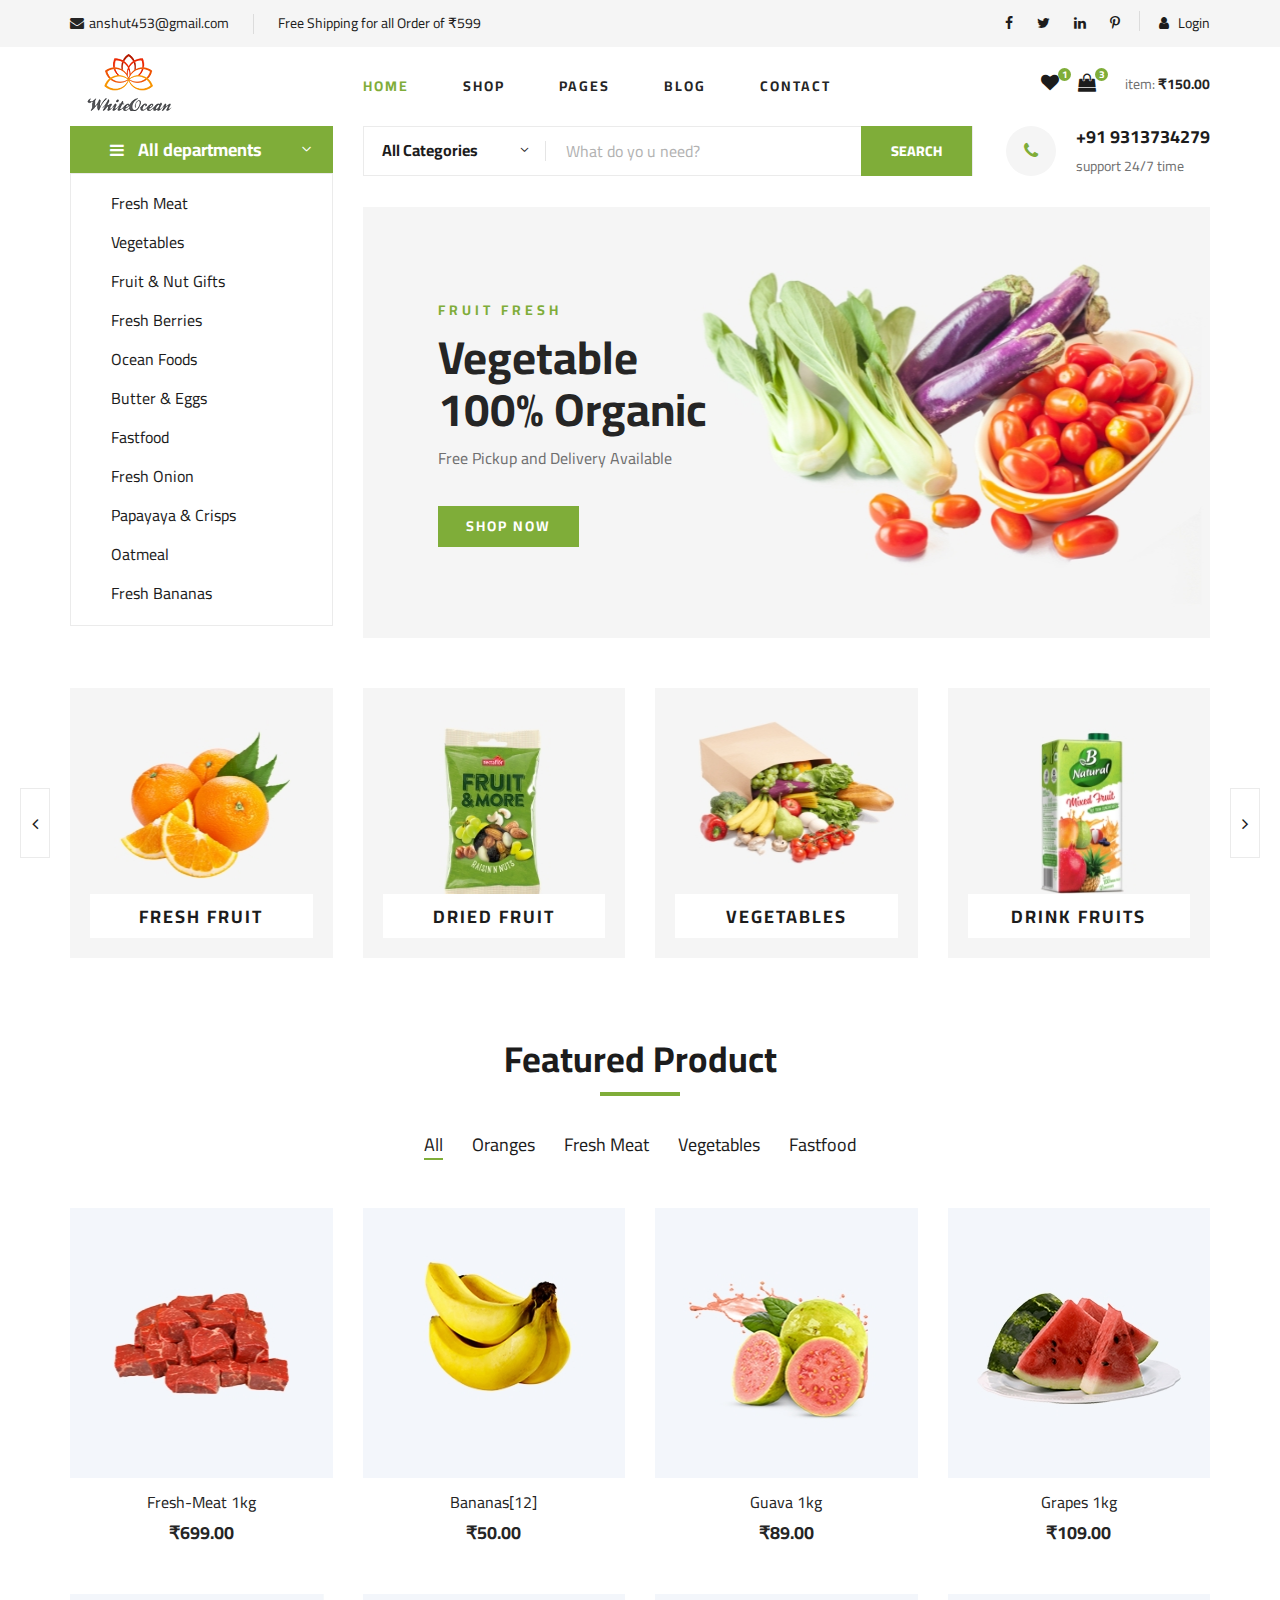
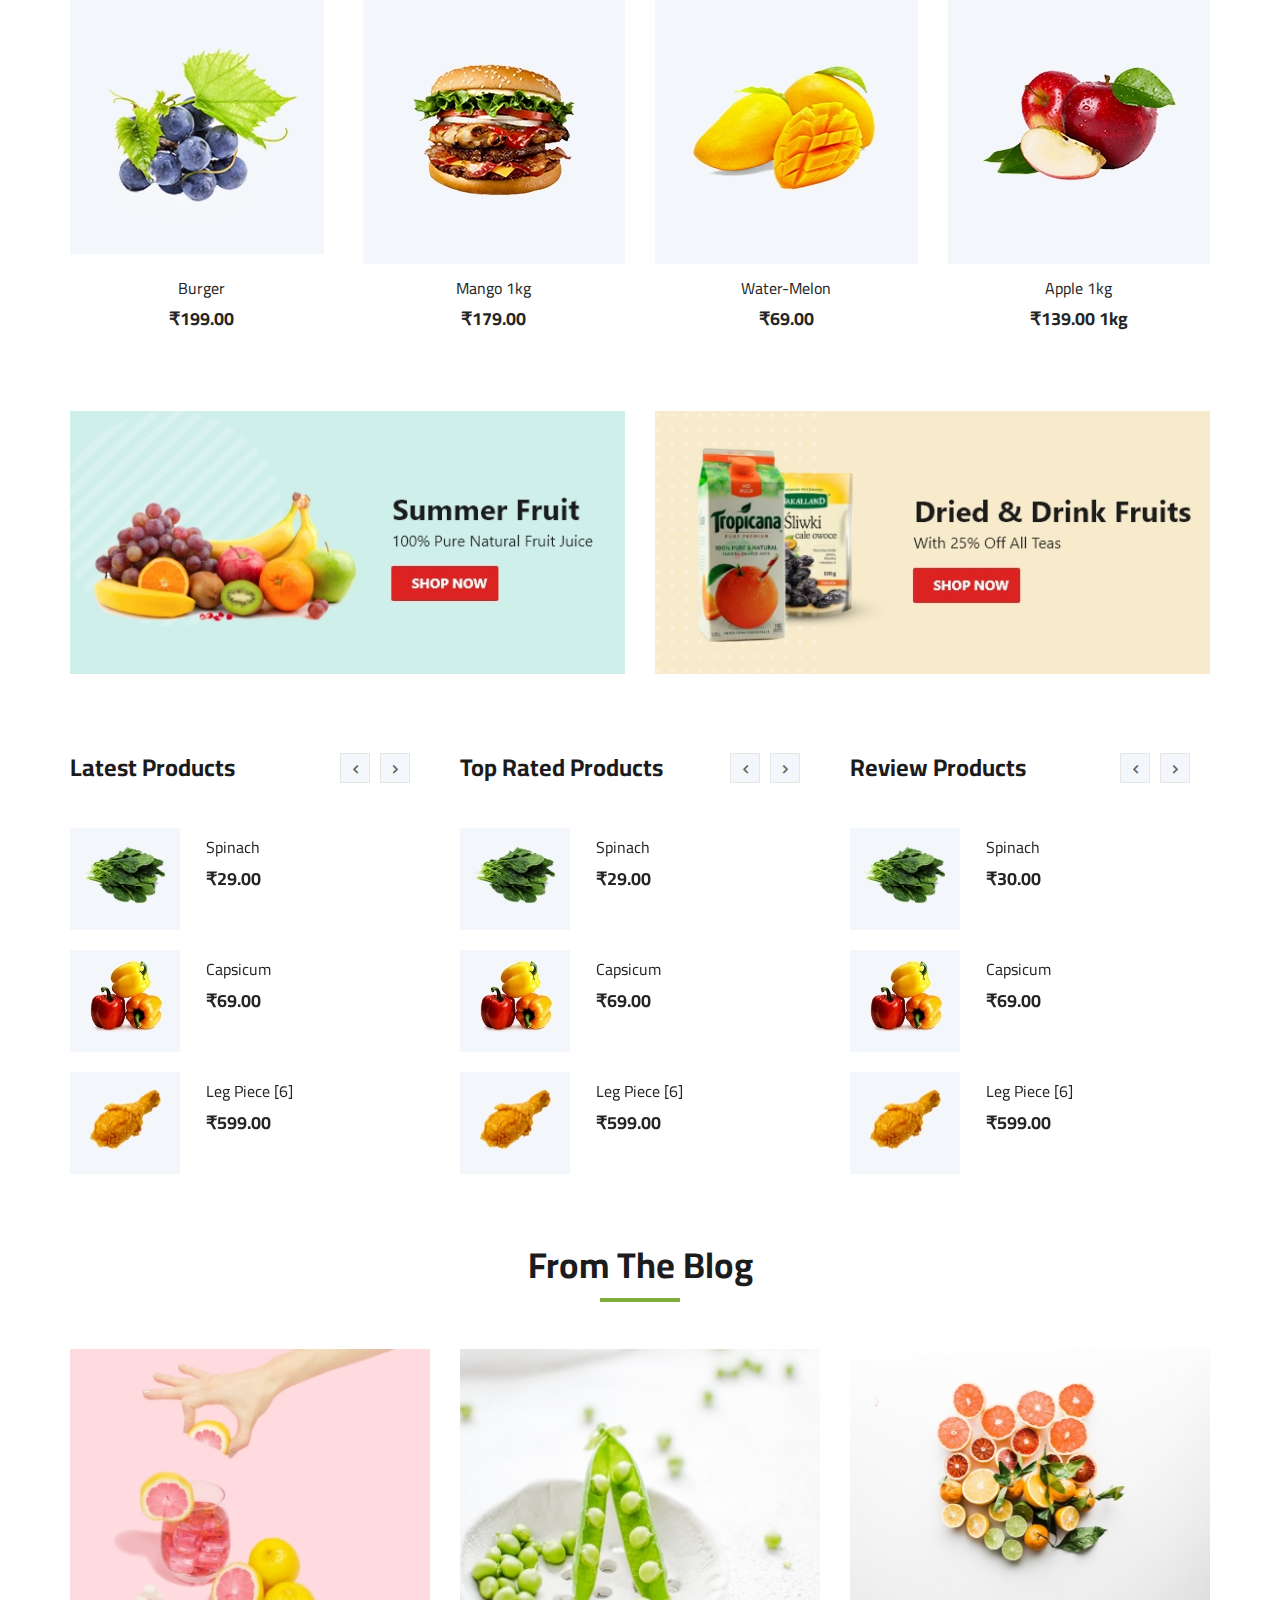
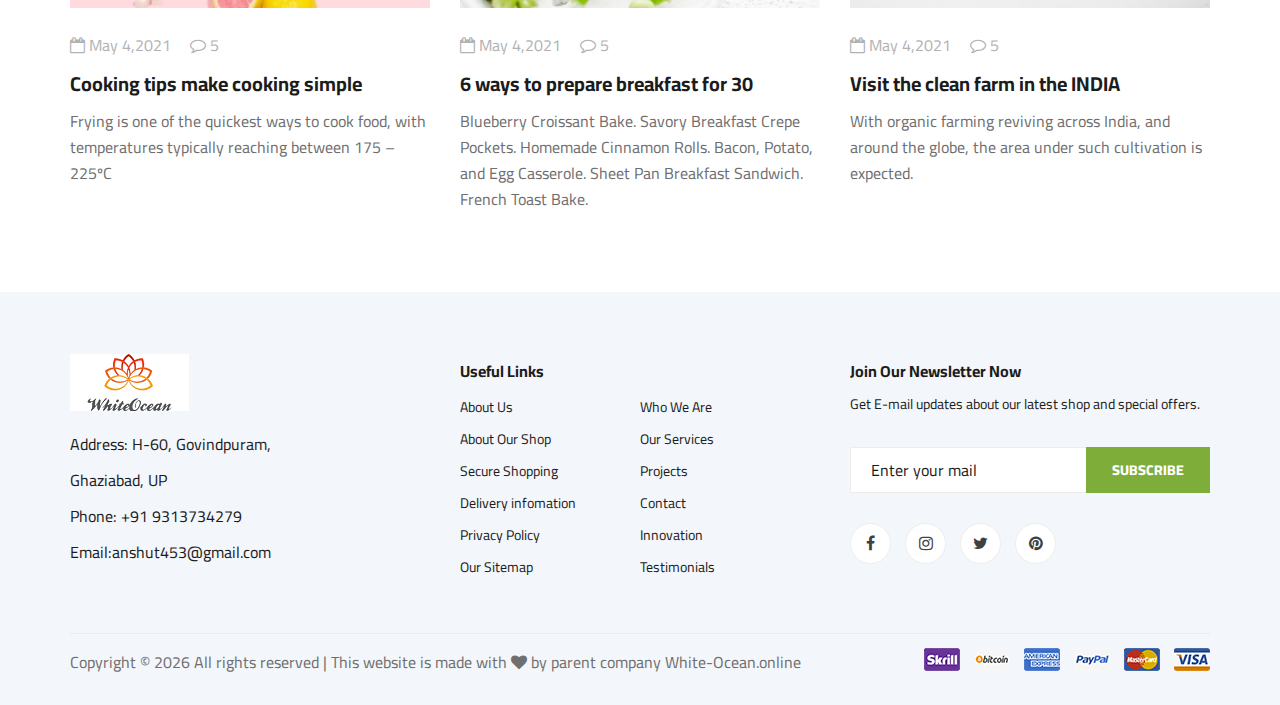
==== index.html @ 4abc5dfd "Language" ====
<!DOCTYPE html>
<html lang="zxx">

<head>
    <meta charset="UTF-8">
    <meta name="description" content="White-ocean">
    <meta name="keywords" content="White-ocean, unica, creative, html">
    <meta name="viewport" content="width=device-width, initial-scale=1.0">
    <meta http-equiv="X-UA-Compatible" content="ie=edge">
    <title>White-ocean</title>

    <!-- Google Font -->
    <link href="https://fonts.googleapis.com/css2?family=Cairo:wght@200;300;400;600;900&display=swap" rel="stylesheet">

    <!-- Css Styles -->
    <link rel="stylesheet" href="css/bootstrap.min.css" type="text/css">
    <link rel="stylesheet" href="css/font-awesome.min.css" type="text/css">
    <link rel="stylesheet" href="css/elegant-icons.css" type="text/css">
    <link rel="stylesheet" href="css/nice-select.css" type="text/css">
    <link rel="stylesheet" href="css/jquery-ui.min.css" type="text/css">
    <link rel="stylesheet" href="css/owl.carousel.min.css" type="text/css">
    <link rel="stylesheet" href="css/slicknav.min.css" type="text/css">
    <link rel="stylesheet" href="css/style.css" type="text/css">

    <script>
        !function () {
            var analytics = window.analytics = window.analytics || []; if (!analytics.initialize) if (analytics.invoked) window.console && console.error && console.error("Segment snippet included twice."); else {
                analytics.invoked = !0; analytics.methods = ["trackSubmit", "trackClick", "trackLink", "trackForm", "pageview", "identify", "reset", "group", "track", "ready", "alias", "debug", "page", "once", "off", "on", "addSourceMiddleware", "addIntegrationMiddleware", "setAnonymousId", "addDestinationMiddleware"]; analytics.factory = function (e) { return function () { var t = Array.prototype.slice.call(arguments); t.unshift(e); analytics.push(t); return analytics } }; for (var e = 0; e < analytics.methods.length; e++) { var key = analytics.methods[e]; analytics[key] = analytics.factory(key) } analytics.load = function (key, e) { var t = document.createElement("script"); t.type = "text/javascript"; t.async = !0; t.src = "https://cdn.segment.com/analytics.js/v1/" + key + "/analytics.min.js"; var n = document.getElementsByTagName("script")[0]; n.parentNode.insertBefore(t, n); analytics._loadOptions = e }; analytics._writeKey = "GZleUmGlabKqT47a9GCvxU5c9hGQQAOa";; analytics.SNIPPET_VERSION = "4.15.3";
                analytics.load("GZleUmGlabKqT47a9GCvxU5c9hGQQAOa");
                analytics.page();
            }
        }();
    </script>
</head>

<body>
    <!-- Page Preloder -->
    <div id="preloder">
        <div class="loader"></div>
    </div>

    <!-- Humberger Begin -->
    <div class="humberger__menu__overlay"></div>
    <div class="humberger__menu__wrapper">
        <div class="humberger__menu__logo">
            <a href="#"><img src="img/logo.png" alt=""></a>
        </div>
        <div class="humberger__menu__cart">
            <ul>
                <li><a href="#"><i class="fa fa-heart"></i> <span>1</span></a></li>
                <li><a href="#"><i class="fa fa-shopping-bag"></i> <span>3</span></a></li>
            </ul>
            <div class="header__cart__price">item: <span>₹150.00</span></div>
        </div>
        <div class="humberger__menu__widget">
            <!-- <div class="header__top__right__language">
                <img src="img/language.png" alt="">
                <div>English</div>
                <span class="arrow_carrot-down"></span>
                <ul>
                    <li><a href="js/language.js">Hindi</a></li>
                    <li><a href="#">English</a></li>
                </ul>
            </div> -->
            <div class="header__top__right__auth">
                <a href="./login.html"><i class="fa fa-user"></i> Login</a>
            </div>
        </div>
        <nav class="humberger__menu__nav mobile-menu">
            <ul>
                <li class="active"><a href="./index.html">Home</a></li>
                <li><a href="./shop-grid.html">Shop</a></li>
                <li><a href="#">Pages</a>
                    <ul class="header__menu__dropdown">
                        <li><a href="./shop-details.html">Shop Details</a></li>
                        <li><a href="./shoping-cart.html">Shoping Cart</a></li>
                        <li><a href="./checkout.html">Check Out</a></li>
                        <li><a href="./blog-details.html">Blog Details</a></li>
                    </ul>
                </li>
                <li><a href="./blog.html">Blog</a></li>
                <li><a href="./contact.html">Contact</a></li>
            </ul>
        </nav>
        <div id="mobile-menu-wrap"></div>
        <div class="header__top__right__social">
            <a href="https://m.facebook.com/100009380793945/" target="_blank"><i class="fa fa-facebook"></i></a>
            <a href="https://twitter.com/Anshuman931373/" target="_blank"><i class="fa fa-twitter"></i></a>
            <a href="https://www.linkedin.com/in/anshuman-tiwari-a60428154" target="_blank"><i
                    class="fa fa-linkedin"></i></a>
            <a href="https://in.pinterest.com/anshut453/" target="_blank"><i class="fa fa-pinterest-p"></i></a>
        </div>
        <div class="humberger__menu__contact">
            <ul>
                <li><i class="fa fa-envelope"></i> anshut453@gmail.com</li>
                <li>Free Shipping for all Order of ₹99</li>
            </ul>
        </div>
    </div>
    <!-- Humberger End -->

    <!-- Header Section Begin -->
    <header class="header">
        <div class="header__top">
            <div class="container">
                <div class="row">
                    <div class="col-lg-6 col-md-6">
                        <div class="header__top__left">
                            <ul>
                                <li><i class="fa fa-envelope"></i>anshut453@gmail.com</li>
                                <li>Free Shipping for all Order of ₹599</li>
                            </ul>
                        </div>
                    </div>
                    <div class="col-lg-6 col-md-6">
                        <div class="header__top__right">
                            <div class="header__top__right__social">
                                <a href="https://m.facebook.com/100009380793945/" target="_blank"><i
                                        class="fa fa-facebook"></i></a>
                                <a href="https://twitter.com/Anshuman931373/" target="_blank"><i
                                        class="fa fa-twitter"></i></a>
                                <a href="https://www.linkedin.com/in/anshuman-tiwari-a60428154" target="_blank"><i
                                        class="fa fa-linkedin"></i></a>
                                <a href="https://in.pinterest.com/anshut453/" target="_blank"><i
                                        class="fa fa-pinterest-p"></i></a>
                            </div>
                            <!-- <div class="header__top__right__language">
                                <img src="img/language.png" alt="">
                                <div>English</div>
                                <span class="arrow_carrot-down"></span>
                                <ul>
                                    <li><a href="js/language.js">Hindi</a></li>
                                    <li><a href="#">English</a></li>
                                </ul>
                            </div> -->
                            <div class="header__top__right__auth">
                                <a href="./login.html"><i class="fa fa-user"></i> Login</a>
                            </div>
                        </div>
                    </div>
                </div>
            </div>
        </div>
        <div class="container">
            <div class="row">
                <div class="col-lg-3">
                    <div class="header__logo">
                        <a href="./index.html"><img src="img/logo.png" alt=""></a>
                    </div>
                </div>
                <div class="col-lg-6">
                    <nav class="header__menu">
                        <ul>
                            <li class="active"><a href="./index.html">Home</a></li>
                            <li><a href="./shop-grid.html">Shop</a></li>
                            <li><a href="#">Pages</a>
                                <ul class="header__menu__dropdown">
                                    <li><a href="./shop-details.html">Shop Details</a></li>
                                    <li><a href="./shoping-cart.html">Shoping Cart</a></li>
                                    <li><a href="./checkout.html">Check Out</a></li>
                                    <li><a href="./blog-details.html">Blog Details</a></li>
                                </ul>
                            </li>
                            <li><a href="./blog.html">Blog</a></li>
                            <li><a href="./contact.html">Contact</a></li>
                        </ul>
                    </nav>
                </div>
                <div class="col-lg-3">
                    <div class="header__cart">
                        <ul>
                            <li><a href="#"><i class="fa fa-heart"></i> <span>1</span></a></li>
                            <li><a href="#"><i class="fa fa-shopping-bag"></i> <span>3</span></a></li>
                        </ul>
                        <div class="header__cart__price">item: <span>₹150.00</span></div>
                    </div>
                </div>
            </div>
            <div class="humberger__open">
                <i class="fa fa-bars"></i>
            </div>
        </div>
    </header>
    <!-- Header Section End -->

    <!-- Hero Section Begin -->
    <section class="hero">
        <div class="container">
            <div class="row">
                <div class="col-lg-3">
                    <div class="hero__categories">
                        <div class="hero__categories__all">
                            <i class="fa fa-bars"></i>
                            <span>All departments</span>
                        </div>
                        <ul>
                            <li><a href="#">Fresh Meat</a></li>
                            <li><a href="#">Vegetables</a></li>
                            <li><a href="#">Fruit & Nut Gifts</a></li>
                            <li><a href="#">Fresh Berries</a></li>
                            <li><a href="#">Ocean Foods</a></li>
                            <li><a href="#">Butter & Eggs</a></li>
                            <li><a href="#">Fastfood</a></li>
                            <li><a href="#">Fresh Onion</a></li>
                            <li><a href="#">Papayaya & Crisps</a></li>
                            <li><a href="#">Oatmeal</a></li>
                            <li><a href="#">Fresh Bananas</a></li>
                        </ul>
                    </div>
                </div>
                <div class="col-lg-9">
                    <div class="hero__search">
                        <div class="hero__search__form">
                            <form action="#">
                                <div class="hero__search__categories">
                                    All Categories
                                    <span class="arrow_carrot-down"></span>
                                </div>
                                <input type="text" placeholder="What do yo u need?">
                                <button type="submit" class="site-btn">SEARCH</button>
                            </form>
                        </div>
                        <div class="hero__search__phone">
                            <div class="hero__search__phone__icon">
                                <i class="fa fa-phone"></i>
                            </div>
                            <div class="hero__search__phone__text">
                                <h5>+91 9313734279</h5>
                                <span>support 24/7 time</span>
                            </div>
                        </div>
                    </div>
                    <div class="hero__item set-bg" data-setbg="img/hero/banner.jpg">
                        <div class="hero__text">
                            <span>FRUIT FRESH</span>
                            <h2>Vegetable <br />100% Organic</h2>
                            <p>Free Pickup and Delivery Available</p>
                            <a href="#" class="primary-btn">SHOP NOW</a>
                        </div>
                    </div>
                </div>
            </div>
        </div>
    </section>
    <!-- Hero Section End -->

    <!-- Categories Section Begin -->
    <section class="categories">
        <div class="container">
            <div class="row">
                <div class="categories__slider owl-carousel">
                    <div class="col-lg-3">
                        <div class="categories__item set-bg" data-setbg="img/categories/cat-1.jpg">
                            <h5><a href="#">Fresh Fruit</a></h5>
                        </div>
                    </div>
                    <div class="col-lg-3">
                        <div class="categories__item set-bg" data-setbg="img/categories/cat-2.jpg">
                            <h5><a href="#">Dried Fruit</a></h5>
                        </div>
                    </div>
                    <div class="col-lg-3">
                        <div class="categories__item set-bg" data-setbg="img/categories/cat-3.jpg">
                            <h5><a href="#">Vegetables</a></h5>
                        </div>
                    </div>
                    <div class="col-lg-3">
                        <div class="categories__item set-bg" data-setbg="img/categories/cat-4.jpg">
                            <h5><a href="#">drink fruits</a></h5>
                        </div>
                    </div>
                    <div class="col-lg-3">
                        <div class="categories__item set-bg" data-setbg="img/categories/cat-5.jpg">
                            <h5><a href="#">Non-Veg</a></h5>
                        </div>
                    </div>
                </div>
            </div>
        </div>
    </section>
    <!-- Categories Section End -->

    <!-- Featured Section Begin -->
    <section class="featured spad">
        <div class="container">
            <div class="row">
                <div class="col-lg-12">
                    <div class="section-title">
                        <h2>Featured Product</h2>
                    </div>
                    <div class="featured__controls">
                        <ul>
                            <li class="active" data-filter="*">All</li>
                            <li data-filter=".oranges">Oranges</li>
                            <li data-filter=".fresh-meat">Fresh Meat</li>
                            <li data-filter=".vegetables">Vegetables</li>
                            <li data-filter=".fastfood">Fastfood</li>
                        </ul>
                    </div>
                </div>
            </div>
            <div class="row featured__filter">
                <div class="col-lg-3 col-md-4 col-sm-6 mix oranges fresh-meat">
                    <div class="featured__item">
                        <div class="featured__item__pic set-bg" data-setbg="img/featured/feature-1.jpg">
                            <ul class="featured__item__pic__hover">
                                <li><a href="#"><i class="fa fa-heart"></i></a></li>
                                <li><a href="#"><i class="fa fa-retweet"></i></a></li>
                                <li><a href="#"><i class="fa fa-shopping-cart"></i></a></li>
                            </ul>
                        </div>
                        <div class="featured__item__text">
                            <h6><a href="#">Fresh-Meat 1kg</a></h6>
                            <h5>₹699.00</h5>
                        </div>
                    </div>
                </div>
                <div class="col-lg-3 col-md-4 col-sm-6 mix vegetables fastfood">
                    <div class="featured__item">
                        <div class="featured__item__pic set-bg" data-setbg="img/featured/feature-2.jpg">
                            <ul class="featured__item__pic__hover">
                                <li><a href="#"><i class="fa fa-heart"></i></a></li>
                                <li><a href="#"><i class="fa fa-retweet"></i></a></li>
                                <li><a href="#"><i class="fa fa-shopping-cart"></i></a></li>
                            </ul>
                        </div>
                        <div class="featured__item__text">
                            <h6><a href="#">Bananas[12]</a></h6>
                            <h5>₹50.00</h5>
                        </div>
                    </div>
                </div>
                <div class="col-lg-3 col-md-4 col-sm-6 mix vegetables fresh-meat">
                    <div class="featured__item">
                        <div class="featured__item__pic set-bg" data-setbg="img/featured/feature-3.jpg">
                            <ul class="featured__item__pic__hover">
                                <li><a href="#"><i class="fa fa-heart"></i></a></li>
                                <li><a href="#"><i class="fa fa-retweet"></i></a></li>
                                <li><a href="#"><i class="fa fa-shopping-cart"></i></a></li>
                            </ul>
                        </div>
                        <div class="featured__item__text">
                            <h6><a href="#">Guava 1kg</a></h6>
                            <h5>₹89.00</h5>
                        </div>
                    </div>
                </div>
                <div class="col-lg-3 col-md-4 col-sm-6 mix fastfood oranges">
                    <div class="featured__item">
                        <div class="featured__item__pic set-bg" data-setbg="img/featured/feature-4.jpg">
                            <ul class="featured__item__pic__hover">
                                <li><a href="#"><i class="fa fa-heart"></i></a></li>
                                <li><a href="#"><i class="fa fa-retweet"></i></a></li>
                                <li><a href="#"><i class="fa fa-shopping-cart"></i></a></li>
                            </ul>
                        </div>
                        <div class="featured__item__text">
                            <h6><a href="#">Grapes 1kg</a></h6>
                            <h5>₹109.00</h5>
                        </div>
                    </div>
                </div>
                <div class="col-lg-3 col-md-4 col-sm-6 mix fresh-meat vegetables">
                    <div class="featured__item">
                        <div class="featured__item__pic set-bg" data-setbg="img/featured/feature-5.jpg">
                            <ul class="featured__item__pic__hover">
                                <li><a href="#"><i class="fa fa-heart"></i></a></li>
                                <li><a href="#"><i class="fa fa-retweet"></i></a></li>
                                <li><a href="#"><i class="fa fa-shopping-cart"></i></a></li>
                            </ul>
                        </div>
                        <div class="featured__item__text">
                            <h6><a href="#">Burger</a></h6>
                            <h5>₹199.00</h5>
                        </div>
                    </div>
                </div>
                <div class="col-lg-3 col-md-4 col-sm-6 mix oranges fastfood">
                    <div class="featured__item">
                        <div class="featured__item__pic set-bg" data-setbg="img/featured/feature-6.jpg">
                            <ul class="featured__item__pic__hover">
                                <li><a href="#"><i class="fa fa-heart"></i></a></li>
                                <li><a href="#"><i class="fa fa-retweet"></i></a></li>
                                <li><a href="#"><i class="fa fa-shopping-cart"></i></a></li>
                            </ul>
                        </div>
                        <div class="featured__item__text">
                            <h6><a href="#">Mango 1kg</a></h6>
                            <h5>₹179.00</h5>
                        </div>
                    </div>
                </div>
                <div class="col-lg-3 col-md-4 col-sm-6 mix fresh-meat vegetables">
                    <div class="featured__item">
                        <div class="featured__item__pic set-bg" data-setbg="img/featured/feature-7.jpg">
                            <ul class="featured__item__pic__hover">
                                <li><a href="#"><i class="fa fa-heart"></i></a></li>
                                <li><a href="#"><i class="fa fa-retweet"></i></a></li>
                                <li><a href="#"><i class="fa fa-shopping-cart"></i></a></li>
                            </ul>
                        </div>
                        <div class="featured__item__text">
                            <h6><a href="#">Water-Melon</a></h6>
                            <h5>₹69.00</h5>
                        </div>
                    </div>
                </div>
                <div class="col-lg-3 col-md-4 col-sm-6 mix fastfood vegetables">
                    <div class="featured__item">
                        <div class="featured__item__pic set-bg" data-setbg="img/featured/feature-8.jpg">
                            <ul class="featured__item__pic__hover">
                                <li><a href="#"><i class="fa fa-heart"></i></a></li>
                                <li><a href="#"><i class="fa fa-retweet"></i></a></li>
                                <li><a href="#"><i class="fa fa-shopping-cart"></i></a></li>
                            </ul>
                        </div>
                        <div class="featured__item__text">
                            <h6><a href="#">Apple 1kg</a></h6>
                            <h5>₹139.00 1kg</h5>
                        </div>
                    </div>
                </div>
            </div>
        </div>
    </section>
    <!-- Featured Section End -->

    <!-- Banner Begin -->
    <div class="banner">
        <div class="container">
            <div class="row">
                <div class="col-lg-6 col-md-6 col-sm-6">
                    <div class="banner__pic">
                        <img src="img/banner/banner-1.jpg" alt="">
                    </div>
                </div>
                <div class="col-lg-6 col-md-6 col-sm-6">
                    <div class="banner__pic">
                        <img src="img/banner/banner-2.jpg" alt="">
                    </div>
                </div>
            </div>
        </div>
    </div>
    <!-- Banner End -->

    <!-- Latest Product Section Begin -->
    <section class="latest-product spad">
        <div class="container">
            <div class="row">
                <div class="col-lg-4 col-md-6">
                    <div class="latest-product__text">
                        <h4>Latest Products</h4>
                        <div class="latest-product__slider owl-carousel">
                            <div class="latest-prdouct__slider__item">
                                <a href="#" class="latest-product__item">
                                    <div class="latest-product__item__pic">
                                        <img src="img/latest-product/lp-1.jpg" alt="">
                                    </div>
                                    <div class="latest-product__item__text">
                                        <h6>Spinach</h6>
                                        <span>₹29.00</span>
                                    </div>
                                </a>
                                <a href="#" class="latest-product__item">
                                    <div class="latest-product__item__pic">
                                        <img src="img/latest-product/lp-2.jpg" alt="">
                                    </div>
                                    <div class="latest-product__item__text">
                                        <h6>Capsicum</h6>
                                        <span>₹69.00</span>
                                    </div>
                                </a>
                                <a href="#" class="latest-product__item">
                                    <div class="latest-product__item__pic">
                                        <img src="img/latest-product/lp-3.jpg" alt="">
                                    </div>
                                    <div class="latest-product__item__text">
                                        <h6>Leg Piece [6]</h6>
                                        <span>₹599.00</span>
                                    </div>
                                </a>
                            </div>
                            <div class="latest-prdouct__slider__item">
                                <a href="#" class="latest-product__item">
                                    <div class="latest-product__item__pic">
                                        <img src="img/latest-product/lp-1.jpg" alt="">
                                    </div>
                                    <div class="latest-product__item__text">
                                        <h6>Spinach</h6>
                                        <span>₹29.00</span>
                                    </div>
                                </a>
                                <a href="#" class="latest-product__item">
                                    <div class="latest-product__item__pic">
                                        <img src="img/latest-product/lp-2.jpg" alt="">
                                    </div>
                                    <div class="latest-product__item__text">
                                        <h6>Capsicum</h6>
                                        <span>₹69.00</span>
                                    </div>
                                </a>
                                <a href="#" class="latest-product__item">
                                    <div class="latest-product__item__pic">
                                        <img src="img/latest-product/lp-3.jpg" alt="">
                                    </div>
                                    <div class="latest-product__item__text">
                                        <h6>Leg Piece [6]</h6>
                                        <span>₹599.00</span>
                                    </div>
                                </a>
                            </div>
                        </div>
                    </div>
                </div>
                <div class="col-lg-4 col-md-6">
                    <div class="latest-product__text">
                        <h4>Top Rated Products</h4>
                        <div class="latest-product__slider owl-carousel">
                            <div class="latest-prdouct__slider__item">
                                <a href="#" class="latest-product__item">
                                    <div class="latest-product__item__pic">
                                        <img src="img/latest-product/lp-1.jpg" alt="">
                                    </div>
                                    <div class="latest-product__item__text">
                                        <h6>Spinach</h6>
                                        <span>₹29.00</span>
                                    </div>
                                </a>
                                <a href="#" class="latest-product__item">
                                    <div class="latest-product__item__pic">
                                        <img src="img/latest-product/lp-2.jpg" alt="">
                                    </div>
                                    <div class="latest-product__item__text">
                                        <h6>Capsicum</h6>
                                        <span>₹69.00</span>
                                    </div>
                                </a>
                                <a href="#" class="latest-product__item">
                                    <div class="latest-product__item__pic">
                                        <img src="img/latest-product/lp-3.jpg" alt="">
                                    </div>
                                    <div class="latest-product__item__text">
                                        <h6>Leg Piece [6]</h6>
                                        <span>₹599.00</span>
                                    </div>
                                </a>
                            </div>
                            <div class="latest-prdouct__slider__item">
                                <a href="#" class="latest-product__item">
                                    <div class="latest-product__item__pic">
                                        <img src="img/latest-product/lp-1.jpg" alt="">
                                    </div>
                                    <div class="latest-product__item__text">
                                        <h6>Spinach</h6>
                                        <span>₹29.00</span>
                                    </div>
                                </a>
                                <a href="#" class="latest-product__item">
                                    <div class="latest-product__item__pic">
                                        <img src="img/latest-product/lp-2.jpg" alt="">
                                    </div>
                                    <div class="latest-product__item__text">
                                        <h6>Capsicum</h6>
                                        <span>₹69.00</span>
                                    </div>
                                </a>
                                <a href="#" class="latest-product__item">
                                    <div class="latest-product__item__pic">
                                        <img src="img/latest-product/lp-3.jpg" alt="">
                                    </div>
                                    <div class="latest-product__item__text">
                                        <h6>Leg Piece [6]</h6>
                                        <span>₹599.00</span>
                                    </div>
                                </a>
                            </div>
                        </div>
                    </div>
                </div>
                <div class="col-lg-4 col-md-6">
                    <div class="latest-product__text">
                        <h4>Review Products</h4>
                        <div class="latest-product__slider owl-carousel">
                            <div class="latest-prdouct__slider__item">
                                <a href="#" class="latest-product__item">
                                    <div class="latest-product__item__pic">
                                        <img src="img/latest-product/lp-1.jpg" alt="">
                                    </div>
                                    <div class="latest-product__item__text">
                                        <h6>Spinach</h6>
                                        <span>₹30.00</span>
                                    </div>
                                </a>
                                <a href="#" class="latest-product__item">
                                    <div class="latest-product__item__pic">
                                        <img src="img/latest-product/lp-2.jpg" alt="">
                                    </div>
                                    <div class="latest-product__item__text">
                                        <h6>Capsicum</h6>
                                        <span>₹69.00</span>
                                    </div>
                                </a>
                                <a href="#" class="latest-product__item">
                                    <div class="latest-product__item__pic">
                                        <img src="img/latest-product/lp-3.jpg" alt="">
                                    </div>
                                    <div class="latest-product__item__text">
                                        <h6>Leg Piece [6]</h6>
                                        <span>₹599.00</span>
                                    </div>
                                </a>
                            </div>
                            <div class="latest-prdouct__slider__item">
                                <a href="#" class="latest-product__item">
                                    <div class="latest-product__item__pic">
                                        <img src="img/latest-product/lp-1.jpg" alt="">
                                    </div>
                                    <div class="latest-product__item__text">
                                        <h6>Spinach</h6>
                                        <span>₹29.00</span>
                                    </div>
                                </a>
                                <a href="#" class="latest-product__item">
                                    <div class="latest-product__item__pic">
                                        <img src="img/latest-product/lp-2.jpg" alt="">
                                    </div>
                                    <div class="latest-product__item__text">
                                        <h6>Capsicum</h6>
                                        <span>₹69.00</span>
                                    </div>
                                </a>
                                <a href="#" class="latest-product__item">
                                    <div class="latest-product__item__pic">
                                        <img src="img/latest-product/lp-3.jpg" alt="">
                                    </div>
                                    <div class="latest-product__item__text">
                                        <h6>Leg Piece [6]</h6>
                                        <span>₹599.00</span>
                                    </div>
                                </a>
                            </div>
                        </div>
                    </div>
                </div>
            </div>
        </div>
    </section>
    <!-- Latest Product Section End -->

    <!-- Blog Section Begin -->
    <section class="from-blog spad">
        <div class="container">
            <div class="row">
                <div class="col-lg-12">
                    <div class="section-title from-blog__title">
                        <h2>From The Blog</h2>
                    </div>
                </div>
            </div>
            <div class="row">
                <div class="col-lg-4 col-md-4 col-sm-6">
                    <div class="blog__item">
                        <div class="blog__item__pic">
                            <img src="img/blog/blog-1.jpg" alt="">
                        </div>
                        <div class="blog__item__text">
                            <ul>
                                <li><i class="fa fa-calendar-o"></i> May 4,2021</li>
                                <li><i class="fa fa-comment-o"></i> 5</li>
                            </ul>
                            <h5><a href="#">Cooking tips make cooking simple</a></h5>
                            <p>Frying is one of the quickest ways to cook food, with temperatures typically reaching
                                between 175 – 225ºC </p>
                        </div>
                    </div>
                </div>
                <div class="col-lg-4 col-md-4 col-sm-6">
                    <div class="blog__item">
                        <div class="blog__item__pic">
                            <img src="img/blog/blog-2.jpg" alt="">
                        </div>
                        <div class="blog__item__text">
                            <ul>
                                <li><i class="fa fa-calendar-o"></i> May 4,2021</li>
                                <li><i class="fa fa-comment-o"></i> 5</li>
                            </ul>
                            <h5><a href="#">6 ways to prepare breakfast for 30</a></h5>
                            <p>Blueberry Croissant Bake. Savory Breakfast Crepe Pockets. Homemade Cinnamon Rolls. Bacon,
                                Potato, and Egg Casserole.
                                Sheet Pan Breakfast Sandwich. French Toast Bake. </p>
                        </div>
                    </div>
                </div>
                <div class="col-lg-4 col-md-4 col-sm-6">
                    <div class="blog__item">
                        <div class="blog__item__pic">
                            <img src="img/blog/blog-3.jpg" alt="">
                        </div>
                        <div class="blog__item__text">
                            <ul>
                                <li><i class="fa fa-calendar-o"></i> May 4,2021</li>
                                <li><i class="fa fa-comment-o"></i> 5</li>
                            </ul>
                            <h5><a href="#">Visit the clean farm in the INDIA</a></h5>
                            <p>With organic farming reviving across India, and around the globe, the area under such
                                cultivation is expected. </p>
                        </div>
                    </div>
                </div>
            </div>
        </div>
    </section>
    <!-- Blog Section End -->

    <!-- Footer Section Begin -->
    <footer class="footer spad">
        <div class="container">
            <div class="row">
                <div class="col-lg-3 col-md-6 col-sm-6">
                    <div class="footer__about">
                        <div class="footer__about__logo">
                            <a href="./index.html"><img src="img/logo.png" alt=""></a>
                        </div>
                        <ul>
                            <li>Address: H-60, Govindpuram, Ghaziabad, UP</li>
                            <li>Phone: +91 9313734279</li>
                            <li>Email:anshut453@gmail.com</li>
                        </ul>
                    </div>
                </div>
                <div class="col-lg-4 col-md-6 col-sm-6 offset-lg-1">
                    <div class="footer__widget">
                        <h6>Useful Links</h6>
                        <ul>
                            <li><a href="#">About Us</a></li>
                            <li><a href="#">About Our Shop</a></li>
                            <li><a href="#">Secure Shopping</a></li>
                            <li><a href="#">Delivery infomation</a></li>
                            <li><a href="#">Privacy Policy</a></li>
                            <li><a href="#">Our Sitemap</a></li>
                        </ul>
                        <ul>
                            <li><a href="#">Who We Are</a></li>
                            <li><a href="#">Our Services</a></li>
                            <li><a href="#">Projects</a></li>
                            <li><a href="#">Contact</a></li>
                            <li><a href="#">Innovation</a></li>
                            <li><a href="#">Testimonials</a></li>
                        </ul>
                    </div>
                </div>
                <div class="col-lg-4 col-md-12">
                    <div class="footer__widget">
                        <h6>Join Our Newsletter Now</h6>
                        <p>Get E-mail updates about our latest shop and special offers.</p>
                        <form action="#">
                            <input type="text" placeholder="Enter your mail">
                            <button type="submit" class="site-btn">Subscribe</button>
                        </form>
                        <div class="footer__widget__social">
                            <a href="https://m.facebook.com/100009380793945/" target="_blank"><i
                                    class="fa fa-facebook"></i></a>
                            <a href="https://www.instagram.com/anshuman5881/" target="_blank"><i
                                    class="fa fa-instagram"></i></a>
                            <a href="https://twitter.com/Anshuman931373" target="_blank"><i
                                    class="fa fa-twitter"></i></a>
                            <a href="https://in.pinterest.com/anshut453/" target="_blank"><i
                                    class="fa fa-pinterest"></i></a>
                        </div>
                    </div>
                </div>
            </div>
            <div class="row">
                <div class="col-lg-12">
                    <div class="footer__copyright">
                        <div class="footer__copyright__text">
                            <p>
                                <!-- Link back to White-Ocean can't be removed. Website is licensed under CC BY 3.0. -->
                                Copyright &copy;
                                <script>document.write(new Date().getFullYear());</script> All rights reserved | This
                                website is made with <i class="fa fa-heart" aria-hidden="true"></i> by parent company
                                White-Ocean.online
                                <!-- Link back to White-Ocean can't be removed. Website is licensed under CC BY 3.0. -->
                            </p>
                        </div>
                        <div class="footer__copyright__payment"><img src="img/payment-item.png" alt=""></div>
                    </div>
                </div>
            </div>
        </div>
    </footer>
    <!-- Footer Section End -->

    <!-- Js Plugins -->
    <script src="js/jquery-3.3.1.min.js"></script>
    <script src="js/bootstrap.min.js"></script>
    <script src="js/jquery.nice-select.min.js"></script>
    <script src="js/jquery-ui.min.js"></script>
    <script src="js/jquery.slicknav.js"></script>
    <script src="js/mixitup.min.js"></script>
    <script src="js/owl.carousel.min.js"></script>
    <script src="js/main.js"></script>
    <!-- <script src="js/language.js"></script> -->

    <script src="//d.bablic.com/snippet/623c9f35c4c58000010b88d4.js?version=3.9"></script>


    <!-- Cloudflare Web Analytics -->
    <script defer src='https://static.cloudflareinsights.com/beacon.min.js'
        data-cf-beacon='{"token": "dab3f0b4bb574e6ba8f8cb5aa8940174"}'></script><!-- End Cloudflare Web Analytics -->

    <!-- Start of LiveChat (www.livechatinc.com) code -->
    <script type="text/javascript">
        var vsid = "kc239677238fb34";
        (function () {
            var vsjs = document.createElement('script'); vsjs.type = 'text/javascript'; vsjs.async = true; vsjs.setAttribute('defer', 'defer');
            vsjs.src = 'https://www.leadchatbot.com/vsa/chat.js';
            var s = document.getElementsByTagName('script')[0]; s.parentNode.insertBefore(vsjs, s);
        })();

    </script>
</body>

</html>
---- css/elegant-icons.css ----
@font-face {
	font-family: 'ElegantIcons';
	src:url('../fonts/ElegantIcons.eot');
	src:url('../fonts/ElegantIcons.eot?#iefix') format('embedded-opentype'),
		url('../fonts/ElegantIcons.woff') format('woff'),
		url('../fonts/ElegantIcons.ttf') format('truetype'),
		url('../fonts/ElegantIcons.svg#ElegantIcons') format('svg');
	font-weight: normal;
	font-style: normal;
}

/* Use the following CSS code if you want to use data attributes for inserting your icons */
[data-icon]:before {
	font-family: 'ElegantIcons';
	content: attr(data-icon);
	speak: none;
	font-weight: normal;
	font-variant: normal;
	text-transform: none;
	line-height: 1;
	-webkit-font-smoothing: antialiased;
	-moz-osx-font-smoothing: grayscale;
}

/* Use the following CSS code if you want to have a class per icon */
/*
Instead of a list of all class selectors,
you can use the generic selector below, but it's slower:
[class*="your-class-prefix"] {
*/
.arrow_up, .arrow_down, .arrow_left, .arrow_right, .arrow_left-up, .arrow_right-up, .arrow_right-down, .arrow_left-down, .arrow-up-down, .arrow_up-down_alt, .arrow_left-right_alt, .arrow_left-right, .arrow_expand_alt2, .arrow_expand_alt, .arrow_condense, .arrow_expand, .arrow_move, .arrow_carrot-up, .arrow_carrot-down, .arrow_carrot-left, .arrow_carrot-right, .arrow_carrot-2up, .arrow_carrot-2down, .arrow_carrot-2left, .arrow_carrot-2right, .arrow_carrot-up_alt2, .arrow_carrot-down_alt2, .arrow_carrot-left_alt2, .arrow_carrot-right_alt2, .arrow_carrot-2up_alt2, .arrow_carrot-2down_alt2, .arrow_carrot-2left_alt2, .arrow_carrot-2right_alt2, .arrow_triangle-up, .arrow_triangle-down, .arrow_triangle-left, .arrow_triangle-right, .arrow_triangle-up_alt2, .arrow_triangle-down_alt2, .arrow_triangle-left_alt2, .arrow_triangle-right_alt2, .arrow_back, .icon_minus-06, .icon_plus, .icon_close, .icon_check, .icon_minus_alt2, .icon_plus_alt2, .icon_close_alt2, .icon_check_alt2, .icon_zoom-out_alt, .icon_zoom-in_alt, .icon_search, .icon_box-empty, .icon_box-selected, .icon_minus-box, .icon_plus-box, .icon_box-checked, .icon_circle-empty, .icon_circle-slelected, .icon_stop_alt2, .icon_stop, .icon_pause_alt2, .icon_pause, .icon_menu, .icon_menu-square_alt2, .icon_menu-circle_alt2, .icon_ul, .icon_ol, .icon_adjust-horiz, .icon_adjust-vert, .icon_document_alt, .icon_documents_alt, .icon_pencil, .icon_pencil-edit_alt, .icon_pencil-edit, .icon_folder-alt, .icon_folder-open_alt, .icon_folder-add_alt, .icon_info_alt, .icon_error-oct_alt, .icon_error-circle_alt, .icon_error-triangle_alt, .icon_question_alt2, .icon_question, .icon_comment_alt, .icon_chat_alt, .icon_vol-mute_alt, .icon_volume-low_alt, .icon_volume-high_alt, .icon_quotations, .icon_quotations_alt2, .icon_clock_alt, .icon_lock_alt, .icon_lock-open_alt, .icon_key_alt, .icon_cloud_alt, .icon_cloud-upload_alt, .icon_cloud-download_alt, .icon_image, .icon_images, .icon_lightbulb_alt, .icon_gift_alt, .icon_house_alt, .icon_genius, .icon_mobile, .icon_tablet, .icon_laptop, .icon_desktop, .icon_camera_alt, .icon_mail_alt, .icon_cone_alt, .icon_ribbon_alt, .icon_bag_alt, .icon_creditcard, .icon_cart_alt, .icon_paperclip, .icon_tag_alt, .icon_tags_alt, .icon_trash_alt, .icon_cursor_alt, .icon_mic_alt, .icon_compass_alt, .icon_pin_alt, .icon_pushpin_alt, .icon_map_alt, .icon_drawer_alt, .icon_toolbox_alt, .icon_book_alt, .icon_calendar, .icon_film, .icon_table, .icon_contacts_alt, .icon_headphones, .icon_lifesaver, .icon_piechart, .icon_refresh, .icon_link_alt, .icon_link, .icon_loading, .icon_blocked, .icon_archive_alt, .icon_heart_alt, .icon_star_alt, .icon_star-half_alt, .icon_star, .icon_star-half, .icon_tools, .icon_tool, .icon_cog, .icon_cogs, .arrow_up_alt, .arrow_down_alt, .arrow_left_alt, .arrow_right_alt, .arrow_left-up_alt, .arrow_right-up_alt, .arrow_right-down_alt, .arrow_left-down_alt, .arrow_condense_alt, .arrow_expand_alt3, .arrow_carrot_up_alt, .arrow_carrot-down_alt, .arrow_carrot-left_alt, .arrow_carrot-right_alt, .arrow_carrot-2up_alt, .arrow_carrot-2dwnn_alt, .arrow_carrot-2left_alt, .arrow_carrot-2right_alt, .arrow_triangle-up_alt, .arrow_triangle-down_alt, .arrow_triangle-left_alt, .arrow_triangle-right_alt, .icon_minus_alt, .icon_plus_alt, .icon_close_alt, .icon_check_alt, .icon_zoom-out, .icon_zoom-in, .icon_stop_alt, .icon_menu-square_alt, .icon_menu-circle_alt, .icon_document, .icon_documents, .icon_pencil_alt, .icon_folder, .icon_folder-open, .icon_folder-add, .icon_folder_upload, .icon_folder_download, .icon_info, .icon_error-circle, .icon_error-oct, .icon_error-triangle, .icon_question_alt, .icon_comment, .icon_chat, .icon_vol-mute, .icon_volume-low, .icon_volume-high, .icon_quotations_alt, .icon_clock, .icon_lock, .icon_lock-open, .icon_key, .icon_cloud, .icon_cloud-upload, .icon_cloud-download, .icon_lightbulb, .icon_gift, .icon_house, .icon_camera, .icon_mail, .icon_cone, .icon_ribbon, .icon_bag, .icon_cart, .icon_tag, .icon_tags, .icon_trash, .icon_cursor, .icon_mic, .icon_compass, .icon_pin, .icon_pushpin, .icon_map, .icon_drawer, .icon_toolbox, .icon_book, .icon_contacts, .icon_archive, .icon_heart, .icon_profile, .icon_group, .icon_grid-2x2, .icon_grid-3x3, .icon_music, .icon_pause_alt, .icon_phone, .icon_upload, .icon_download, .social_facebook, .social_twitter, .social_pinterest, .social_googleplus, .social_tumblr, .social_tumbleupon, .social_wordpress, .social_instagram, .social_dribbble, .social_vimeo, .social_linkedin, .social_rss, .social_deviantart, .social_share, .social_myspace, .social_skype, .social_youtube, .social_picassa, .social_googledrive, .social_flickr, .social_blogger, .social_spotify, .social_delicious, .social_facebook_circle, .social_twitter_circle, .social_pinterest_circle, .social_googleplus_circle, .social_tumblr_circle, .social_stumbleupon_circle, .social_wordpress_circle, .social_instagram_circle, .social_dribbble_circle, .social_vimeo_circle, .social_linkedin_circle, .social_rss_circle, .social_deviantart_circle, .social_share_circle, .social_myspace_circle, .social_skype_circle, .social_youtube_circle, .social_picassa_circle, .social_googledrive_alt2, .social_flickr_circle, .social_blogger_circle, .social_spotify_circle, .social_delicious_circle, .social_facebook_square, .social_twitter_square, .social_pinterest_square, .social_googleplus_square, .social_tumblr_square, .social_stumbleupon_square, .social_wordpress_square, .social_instagram_square, .social_dribbble_square, .social_vimeo_square, .social_linkedin_square, .social_rss_square, .social_deviantart_square, .social_share_square, .social_myspace_square, .social_skype_square, .social_youtube_square, .social_picassa_square, .social_googledrive_square, .social_flickr_square, .social_blogger_square, .social_spotify_square, .social_delicious_square, .icon_printer, .icon_calulator, .icon_building, .icon_floppy, .icon_drive, .icon_search-2, .icon_id, .icon_id-2, .icon_puzzle, .icon_like, .icon_dislike, .icon_mug, .icon_currency, .icon_wallet, .icon_pens, .icon_easel, .icon_flowchart, .icon_datareport, .icon_briefcase, .icon_shield, .icon_percent, .icon_globe, .icon_globe-2, .icon_target, .icon_hourglass, .icon_balance, .icon_rook, .icon_printer-alt, .icon_calculator_alt, .icon_building_alt, .icon_floppy_alt, .icon_drive_alt, .icon_search_alt, .icon_id_alt, .icon_id-2_alt, .icon_puzzle_alt, .icon_like_alt, .icon_dislike_alt, .icon_mug_alt, .icon_currency_alt, .icon_wallet_alt, .icon_pens_alt, .icon_easel_alt, .icon_flowchart_alt, .icon_datareport_alt, .icon_briefcase_alt, .icon_shield_alt, .icon_percent_alt, .icon_globe_alt, .icon_clipboard {
	font-family: 'ElegantIcons';
	speak: none;
	font-style: normal;
	font-weight: normal;
	font-variant: normal;
	text-transform: none;
	line-height: 1;
	-webkit-font-smoothing: antialiased;
}
.arrow_up:before {
	content: "\21";
}
.arrow_down:before {
	content: "\22";
}
.arrow_left:before {
	content: "\23";
}
.arrow_right:before {
	content: "\24";
}
.arrow_left-up:before {
	content: "\25";
}
.arrow_right-up:before {
	content: "\26";
}
.arrow_right-down:before {
	content: "\27";
}
.arrow_left-down:before {
	content: "\28";
}
.arrow-up-down:before {
	content: "\29";
}
.arrow_up-down_alt:before {
	content: "\2a";
}
.arrow_left-right_alt:before {
	content: "\2b";
}
.arrow_left-right:before {
	content: "\2c";
}
.arrow_expand_alt2:before {
	content: "\2d";
}
.arrow_expand_alt:before {
	content: "\2e";
}
.arrow_condense:before {
	content: "\2f";
}
.arrow_expand:before {
	content: "\30";
}
.arrow_move:before {
	content: "\31";
}
.arrow_carrot-up:before {
	content: "\32";
}
.arrow_carrot-down:before {
	content: "\33";
}
.arrow_carrot-left:before {
	content: "\34";
}
.arrow_carrot-right:before {
	content: "\35";
}
.arrow_carrot-2up:before {
	content: "\36";
}
.arrow_carrot-2down:before {
	content: "\37";
}
.arrow_carrot-2left:before {
	content: "\38";
}
.arrow_carrot-2right:before {
	content: "\39";
}
.arrow_carrot-up_alt2:before {
	content: "\3a";
}
.arrow_carrot-down_alt2:before {
	content: "\3b";
}
.arrow_carrot-left_alt2:before {
	content: "\3c";
}
.arrow_carrot-right_alt2:before {
	content: "\3d";
}
.arrow_carrot-2up_alt2:before {
	content: "\3e";
}
.arrow_carrot-2down_alt2:before {
	content: "\3f";
}
.arrow_carrot-2left_alt2:before {
	content: "\40";
}
.arrow_carrot-2right_alt2:before {
	content: "\41";
}
.arrow_triangle-up:before {
	content: "\42";
}
.arrow_triangle-down:before {
	content: "\43";
}
.arrow_triangle-left:before {
	content: "\44";
}
.arrow_triangle-right:before {
	content: "\45";
}
.arrow_triangle-up_alt2:before {
	content: "\46";
}
.arrow_triangle-down_alt2:before {
	content: "\47";
}
.arrow_triangle-left_alt2:before {
	content: "\48";
}
.arrow_triangle-right_alt2:before {
	content: "\49";
}
.arrow_back:before {
	content: "\4a";
}
.icon_minus-06:before {
	content: "\4b";
}
.icon_plus:before {
	content: "\4c";
}
.icon_close:before {
	content: "\4d";
}
.icon_check:before {
	content: "\4e";
}
.icon_minus_alt2:before {
	content: "\4f";
}
.icon_plus_alt2:before {
	content: "\50";
}
.icon_close_alt2:before {
	content: "\51";
}
.icon_check_alt2:before {
	content: "\52";
}
.icon_zoom-out_alt:before {
	content: "\53";
}
.icon_zoom-in_alt:before {
	content: "\54";
}
.icon_search:before {
	content: "\55";
}
.icon_box-empty:before {
	content: "\56";
}
.icon_box-selected:before {
	content: "\57";
}
.icon_minus-box:before {
	content: "\58";
}
.icon_plus-box:before {
	content: "\59";
}
.icon_box-checked:before {
	content: "\5a";
}
.icon_circle-empty:before {
	content: "\5b";
}
.icon_circle-slelected:before {
	content: "\5c";
}
.icon_stop_alt2:before {
	content: "\5d";
}
.icon_stop:before {
	content: "\5e";
}
.icon_pause_alt2:before {
	content: "\5f";
}
.icon_pause:before {
	content: "\60";
}
.icon_menu:before {
	content: "\61";
}
.icon_menu-square_alt2:before {
	content: "\62";
}
.icon_menu-circle_alt2:before {
	content: "\63";
}
.icon_ul:before {
	content: "\64";
}
.icon_ol:before {
	content: "\65";
}
.icon_adjust-horiz:before {
	content: "\66";
}
.icon_adjust-vert:before {
	content: "\67";
}
.icon_document_alt:before {
	content: "\68";
}
.icon_documents_alt:before {
	content: "\69";
}
.icon_pencil:before {
	content: "\6a";
}
.icon_pencil-edit_alt:before {
	content: "\6b";
}
.icon_pencil-edit:before {
	content: "\6c";
}
.icon_folder-alt:before {
	content: "\6d";
}
.icon_folder-open_alt:before {
	content: "\6e";
}
.icon_folder-add_alt:before {
	content: "\6f";
}
.icon_info_alt:before {
	content: "\70";
}
.icon_error-oct_alt:before {
	content: "\71";
}
.icon_error-circle_alt:before {
	content: "\72";
}
.icon_error-triangle_alt:before {
	content: "\73";
}
.icon_question_alt2:before {
	content: "\74";
}
.icon_question:before {
	content: "\75";
}
.icon_comment_alt:before {
	content: "\76";
}
.icon_chat_alt:before {
	content: "\77";
}
.icon_vol-mute_alt:before {
	content: "\78";
}
.icon_volume-low_alt:before {
	content: "\79";
}
.icon_volume-high_alt:before {
	content: "\7a";
}
.icon_quotations:before {
	content: "\7b";
}
.icon_quotations_alt2:before {
	content: "\7c";
}
.icon_clock_alt:before {
	content: "\7d";
}
.icon_lock_alt:before {
	content: "\7e";
}
.icon_lock-open_alt:before {
	content: "\e000";
}
.icon_key_alt:before {
	content: "\e001";
}
.icon_cloud_alt:before {
	content: "\e002";
}
.icon_cloud-upload_alt:before {
	content: "\e003";
}
.icon_cloud-download_alt:before {
	content: "\e004";
}
.icon_image:before {
	content: "\e005";
}
.icon_images:before {
	content: "\e006";
}
.icon_lightbulb_alt:before {
	content: "\e007";
}
.icon_gift_alt:before {
	content: "\e008";
}
.icon_house_alt:before {
	content: "\e009";
}
.icon_genius:before {
	content: "\e00a";
}
.icon_mobile:before {
	content: "\e00b";
}
.icon_tablet:before {
	content: "\e00c";
}
.icon_laptop:before {
	content: "\e00d";
}
.icon_desktop:before {
	content: "\e00e";
}
.icon_camera_alt:before {
	content: "\e00f";
}
.icon_mail_alt:before {
	content: "\e010";
}
.icon_cone_alt:before {
	content: "\e011";
}
.icon_ribbon_alt:before {
	content: "\e012";
}
.icon_bag_alt:before {
	content: "\e013";
}
.icon_creditcard:before {
	content: "\e014";
}
.icon_cart_alt:before {
	content: "\e015";
}
.icon_paperclip:before {
	content: "\e016";
}
.icon_tag_alt:before {
	content: "\e017";
}
.icon_tags_alt:before {
	content: "\e018";
}
.icon_trash_alt:before {
	content: "\e019";
}
.icon_cursor_alt:before {
	content: "\e01a";
}
.icon_mic_alt:before {
	content: "\e01b";
}
.icon_compass_alt:before {
	content: "\e01c";
}
.icon_pin_alt:before {
	content: "\e01d";
}
.icon_pushpin_alt:before {
	content: "\e01e";
}
.icon_map_alt:before {
	content: "\e01f";
}
.icon_drawer_alt:before {
	content: "\e020";
}
.icon_toolbox_alt:before {
	content: "\e021";
}
.icon_book_alt:before {
	content: "\e022";
}
.icon_calendar:before {
	content: "\e023";
}
.icon_film:before {
	content: "\e024";
}
.icon_table:before {
	content: "\e025";
}
.icon_contacts_alt:before {
	content: "\e026";
}
.icon_headphones:before {
	content: "\e027";
}
.icon_lifesaver:before {
	content: "\e028";
}
.icon_piechart:before {
	content: "\e029";
}
.icon_refresh:before {
	content: "\e02a";
}
.icon_link_alt:before {
	content: "\e02b";
}
.icon_link:before {
	content: "\e02c";
}
.icon_loading:before {
	content: "\e02d";
}
.icon_blocked:before {
	content: "\e02e";
}
.icon_archive_alt:before {
	content: "\e02f";
}
.icon_heart_alt:before {
	content: "\e030";
}
.icon_star_alt:before {
	content: "\e031";
}
.icon_star-half_alt:before {
	content: "\e032";
}
.icon_star:before {
	content: "\e033";
}
.icon_star-half:before {
	content: "\e034";
}
.icon_tools:before {
	content: "\e035";
}
.icon_tool:before {
	content: "\e036";
}
.icon_cog:before {
	content: "\e037";
}
.icon_cogs:before {
	content: "\e038";
}
.arrow_up_alt:before {
	content: "\e039";
}
.arrow_down_alt:before {
	content: "\e03a";
}
.arrow_left_alt:before {
	content: "\e03b";
}
.arrow_right_alt:before {
	content: "\e03c";
}
.arrow_left-up_alt:before {
	content: "\e03d";
}
.arrow_right-up_alt:before {
	content: "\e03e";
}
.arrow_right-down_alt:before {
	content: "\e03f";
}
.arrow_left-down_alt:before {
	content: "\e040";
}
.arrow_condense_alt:before {
	content: "\e041";
}
.arrow_expand_alt3:before {
	content: "\e042";
}
.arrow_carrot_up_alt:before {
	content: "\e043";
}
.arrow_carrot-down_alt:before {
	content: "\e044";
}
.arrow_carrot-left_alt:before {
	content: "\e045";
}
.arrow_carrot-right_alt:before {
	content: "\e046";
}
.arrow_carrot-2up_alt:before {
	content: "\e047";
}
.arrow_carrot-2dwnn_alt:before {
	content: "\e048";
}
.arrow_carrot-2left_alt:before {
	content: "\e049";
}
.arrow_carrot-2right_alt:before {
	content: "\e04a";
}
.arrow_triangle-up_alt:before {
	content: "\e04b";
}
.arrow_triangle-down_alt:before {
	content: "\e04c";
}
.arrow_triangle-left_alt:before {
	content: "\e04d";
}
.arrow_triangle-right_alt:before {
	content: "\e04e";
}
.icon_minus_alt:before {
	content: "\e04f";
}
.icon_plus_alt:before {
	content: "\e050";
}
.icon_close_alt:before {
	content: "\e051";
}
.icon_check_alt:before {
	content: "\e052";
}
.icon_zoom-out:before {
	content: "\e053";
}
.icon_zoom-in:before {
	content: "\e054";
}
.icon_stop_alt:before {
	content: "\e055";
}
.icon_menu-square_alt:before {
	content: "\e056";
}
.icon_menu-circle_alt:before {
	content: "\e057";
}
.icon_document:before {
	content: "\e058";
}
.icon_documents:before {
	content: "\e059";
}
.icon_pencil_alt:before {
	content: "\e05a";
}
.icon_folder:before {
	content: "\e05b";
}
.icon_folder-open:before {
	content: "\e05c";
}
.icon_folder-add:before {
	content: "\e05d";
}
.icon_folder_upload:before {
	content: "\e05e";
}
.icon_folder_download:before {
	content: "\e05f";
}
.icon_info:before {
	content: "\e060";
}
.icon_error-circle:before {
	content: "\e061";
}
.icon_error-oct:before {
	content: "\e062";
}
.icon_error-triangle:before {
	content: "\e063";
}
.icon_question_alt:before {
	content: "\e064";
}
.icon_comment:before {
	content: "\e065";
}
.icon_chat:before {
	content: "\e066";
}
.icon_vol-mute:before {
	content: "\e067";
}
.icon_volume-low:before {
	content: "\e068";
}
.icon_volume-high:before {
	content: "\e069";
}
.icon_quotations_alt:before {
	content: "\e06a";
}
.icon_clock:before {
	content: "\e06b";
}
.icon_lock:before {
	content: "\e06c";
}
.icon_lock-open:before {
	content: "\e06d";
}
.icon_key:before {
	content: "\e06e";
}
.icon_cloud:before {
	content: "\e06f";
}
.icon_cloud-upload:before {
	content: "\e070";
}
.icon_cloud-download:before {
	content: "\e071";
}
.icon_lightbulb:before {
	content: "\e072";
}
.icon_gift:before {
	content: "\e073";
}
.icon_house:before {
	content: "\e074";
}
.icon_camera:before {
	content: "\e075";
}
.icon_mail:before {
	content: "\e076";
}
.icon_cone:before {
	content: "\e077";
}
.icon_ribbon:before {
	content: "\e078";
}
.icon_bag:before {
	content: "\e079";
}
.icon_cart:before {
	content: "\e07a";
}
.icon_tag:before {
	content: "\e07b";
}
.icon_tags:before {
	content: "\e07c";
}
.icon_trash:before {
	content: "\e07d";
}
.icon_cursor:before {
	content: "\e07e";
}
.icon_mic:before {
	content: "\e07f";
}
.icon_compass:before {
	content: "\e080";
}
.icon_pin:before {
	content: "\e081";
}
.icon_pushpin:before {
	content: "\e082";
}
.icon_map:before {
	content: "\e083";
}
.icon_drawer:before {
	content: "\e084";
}
.icon_toolbox:before {
	content: "\e085";
}
.icon_book:before {
	content: "\e086";
}
.icon_contacts:before {
	content: "\e087";
}
.icon_archive:before {
	content: "\e088";
}
.icon_heart:before {
	content: "\e089";
}
.icon_profile:before {
	content: "\e08a";
}
.icon_group:before {
	content: "\e08b";
}
.icon_grid-2x2:before {
	content: "\e08c";
}
.icon_grid-3x3:before {
	content: "\e08d";
}
.icon_music:before {
	content: "\e08e";
}
.icon_pause_alt:before {
	content: "\e08f";
}
.icon_phone:before {
	content: "\e090";
}
.icon_upload:before {
	content: "\e091";
}
.icon_download:before {
	content: "\e092";
}
.social_facebook:before {
	content: "\e093";
}
.social_twitter:before {
	content: "\e094";
}
.social_pinterest:before {
	content: "\e095";
}
.social_googleplus:before {
	content: "\e096";
}
.social_tumblr:before {
	content: "\e097";
}
.social_tumbleupon:before {
	content: "\e098";
}
.social_wordpress:before {
	content: "\e099";
}
.social_instagram:before {
	content: "\e09a";
}
.social_dribbble:before {
	content: "\e09b";
}
.social_vimeo:before {
	content: "\e09c";
}
.social_linkedin:before {
	content: "\e09d";
}
.social_rss:before {
	content: "\e09e";
}
.social_deviantart:before {
	content: "\e09f";
}
.social_share:before {
	content: "\e0a0";
}
.social_myspace:before {
	content: "\e0a1";
}
.social_skype:before {
	content: "\e0a2";
}
.social_youtube:before {
	content: "\e0a3";
}
.social_picassa:before {
	content: "\e0a4";
}
.social_googledrive:before {
	content: "\e0a5";
}
.social_flickr:before {
	content: "\e0a6";
}
.social_blogger:before {
	content: "\e0a7";
}
.social_spotify:before {
	content: "\e0a8";
}
.social_delicious:before {
	content: "\e0a9";
}
.social_facebook_circle:before {
	content: "\e0aa";
}
.social_twitter_circle:before {
	content: "\e0ab";
}
.social_pinterest_circle:before {
	content: "\e0ac";
}
.social_googleplus_circle:before {
	content: "\e0ad";
}
.social_tumblr_circle:before {
	content: "\e0ae";
}
.social_stumbleupon_circle:before {
	content: "\e0af";
}
.social_wordpress_circle:before {
	content: "\e0b0";
}
.social_instagram_circle:before {
	content: "\e0b1";
}
.social_dribbble_circle:before {
	content: "\e0b2";
}
.social_vimeo_circle:before {
	content: "\e0b3";
}
.social_linkedin_circle:before {
	content: "\e0b4";
}
.social_rss_circle:before {
	content: "\e0b5";
}
.social_deviantart_circle:before {
	content: "\e0b6";
}
.social_share_circle:before {
	content: "\e0b7";
}
.social_myspace_circle:before {
	content: "\e0b8";
}
.social_skype_circle:before {
	content: "\e0b9";
}
.social_youtube_circle:before {
	content: "\e0ba";
}
.social_picassa_circle:before {
	content: "\e0bb";
}
.social_googledrive_alt2:before {
	content: "\e0bc";
}
.social_flickr_circle:before {
	content: "\e0bd";
}
.social_blogger_circle:before {
	content: "\e0be";
}
.social_spotify_circle:before {
	content: "\e0bf";
}
.social_delicious_circle:before {
	content: "\e0c0";
}
.social_facebook_square:before {
	content: "\e0c1";
}
.social_twitter_square:before {
	content: "\e0c2";
}
.social_pinterest_square:before {
	content: "\e0c3";
}
.social_googleplus_square:before {
	content: "\e0c4";
}
.social_tumblr_square:before {
	content: "\e0c5";
}
.social_stumbleupon_square:before {
	content: "\e0c6";
}
.social_wordpress_square:before {
	content: "\e0c7";
}
.social_instagram_square:before {
	content: "\e0c8";
}
.social_dribbble_square:before {
	content: "\e0c9";
}
.social_vimeo_square:before {
	content: "\e0ca";
}
.social_linkedin_square:before {
	content: "\e0cb";
}
.social_rss_square:before {
	content: "\e0cc";
}
.social_deviantart_square:before {
	content: "\e0cd";
}
.social_share_square:before {
	content: "\e0ce";
}
.social_myspace_square:before {
	content: "\e0cf";
}
.social_skype_square:before {
	content: "\e0d0";
}
.social_youtube_square:before {
	content: "\e0d1";
}
.social_picassa_square:before {
	content: "\e0d2";
}
.social_googledrive_square:before {
	content: "\e0d3";
}
.social_flickr_square:before {
	content: "\e0d4";
}
.social_blogger_square:before {
	content: "\e0d5";
}
.social_spotify_square:before {
	content: "\e0d6";
}
.social_delicious_square:before {
	content: "\e0d7";
}
.icon_printer:before {
	content: "\e103";
}
.icon_calulator:before {
	content: "\e0ee";
}
.icon_building:before {
	content: "\e0ef";
}
.icon_floppy:before {
	content: "\e0e8";
}
.icon_drive:before {
	content: "\e0ea";
}
.icon_search-2:before {
	content: "\e101";
}
.icon_id:before {
	content: "\e107";
}
.icon_id-2:before {
	content: "\e108";
}
.icon_puzzle:before {
	content: "\e102";
}
.icon_like:before {
	content: "\e106";
}
.icon_dislike:before {
	content: "\e0eb";
}
.icon_mug:before {
	content: "\e105";
}
.icon_currency:before {
	content: "\e0ed";
}
.icon_wallet:before {
	content: "\e100";
}
.icon_pens:before {
	content: "\e104";
}
.icon_easel:before {
	content: "\e0e9";
}
.icon_flowchart:before {
	content: "\e109";
}
.icon_datareport:before {
	content: "\e0ec";
}
.icon_briefcase:before {
	content: "\e0fe";
}
.icon_shield:before {
	content: "\e0f6";
}
.icon_percent:before {
	content: "\e0fb";
}
.icon_globe:before {
	content: "\e0e2";
}
.icon_globe-2:before {
	content: "\e0e3";
}
.icon_target:before {
	content: "\e0f5";
}
.icon_hourglass:before {
	content: "\e0e1";
}
.icon_balance:before {
	content: "\e0ff";
}
.icon_rook:before {
	content: "\e0f8";
}
.icon_printer-alt:before {
	content: "\e0fa";
}
.icon_calculator_alt:before {
	content: "\e0e7";
}
.icon_building_alt:before {
	content: "\e0fd";
}
.icon_floppy_alt:before {
	content: "\e0e4";
}
.icon_drive_alt:before {
	content: "\e0e5";
}
.icon_search_alt:before {
	content: "\e0f7";
}
.icon_id_alt:before {
	content: "\e0e0";
}
.icon_id-2_alt:before {
	content: "\e0fc";
}
.icon_puzzle_alt:before {
	content: "\e0f9";
}
.icon_like_alt:before {
	content: "\e0dd";
}
.icon_dislike_alt:before {
	content: "\e0f1";
}
.icon_mug_alt:before {
	content: "\e0dc";
}
.icon_currency_alt:before {
	content: "\e0f3";
}
.icon_wallet_alt:before {
	content: "\e0d8";
}
.icon_pens_alt:before {
	content: "\e0db";
}
.icon_easel_alt:before {
	content: "\e0f0";
}
.icon_flowchart_alt:before {
	content: "\e0df";
}
.icon_datareport_alt:before {
	content: "\e0f2";
}
.icon_briefcase_alt:before {
	content: "\e0f4";
}
.icon_shield_alt:before {
	content: "\e0d9";
}
.icon_percent_alt:before {
	content: "\e0da";
}
.icon_globe_alt:before {
	content: "\e0de";
}
.icon_clipboard:before {
	content: "\e0e6";
}


	.glyph {
		float: left;
		text-align: center;
		padding: .75em;
		margin: .4em 1.5em .75em 0;
		width: 6em;
text-shadow: none;
	}
        .glyph_big {
        font-size: 128px;
        color: #59c5dc;
        float: left;
        margin-right: 20px;
        }

        .glyph div { padding-bottom: 10px;}

	.glyph input {
		font-family: consolas, monospace;
		font-size: 12px;
		width: 100%;
		text-align: center;
		border: 0;
		box-shadow: 0 0 0 1px #ccc;
		padding: .2em;
                -moz-border-radius: 5px;
                -webkit-border-radius: 5px;
	}
	.centered {
		margin-left: auto;
		margin-right: auto;
	}
	.glyph .fs1 {
		font-size: 2em;
	}
---- css/nice-select.css ----
.nice-select {
  -webkit-tap-highlight-color: transparent;
  background-color: #fff;
  border-radius: 5px;
  border: solid 1px #e8e8e8;
  box-sizing: border-box;
  clear: both;
  cursor: pointer;
  display: block;
  float: left;
  font-family: inherit;
  font-size: 14px;
  font-weight: normal;
  height: 42px;
  line-height: 40px;
  outline: none;
  padding-left: 18px;
  padding-right: 30px;
  position: relative;
  text-align: left !important;
  -webkit-transition: all 0.2s ease-in-out;
  transition: all 0.2s ease-in-out;
  -webkit-user-select: none;
     -moz-user-select: none;
      -ms-user-select: none;
          user-select: none;
  white-space: nowrap;
  width: auto; }
  .nice-select:hover {
    border-color: #dbdbdb; }
  .nice-select:active, .nice-select.open, .nice-select:focus {
    border-color: #999; }
  .nice-select:after {
    border-bottom: 2px solid #999;
    border-right: 2px solid #999;
    content: '';
    display: block;
    height: 5px;
    margin-top: -4px;
    pointer-events: none;
    position: absolute;
    right: 12px;
    top: 50%;
    -webkit-transform-origin: 66% 66%;
        -ms-transform-origin: 66% 66%;
            transform-origin: 66% 66%;
    -webkit-transform: rotate(45deg);
        -ms-transform: rotate(45deg);
            transform: rotate(45deg);
    -webkit-transition: all 0.15s ease-in-out;
    transition: all 0.15s ease-in-out;
    width: 5px; }
  .nice-select.open:after {
    -webkit-transform: rotate(-135deg);
        -ms-transform: rotate(-135deg);
            transform: rotate(-135deg); }
  .nice-select.open .list {
    opacity: 1;
    pointer-events: auto;
    -webkit-transform: scale(1) translateY(0);
        -ms-transform: scale(1) translateY(0);
            transform: scale(1) translateY(0); }
  .nice-select.disabled {
    border-color: #ededed;
    color: #999;
    pointer-events: none; }
    .nice-select.disabled:after {
      border-color: #cccccc; }
  .nice-select.wide {
    width: 100%; }
    .nice-select.wide .list {
      left: 0 !important;
      right: 0 !important; }
  .nice-select.right {
    float: right; }
    .nice-select.right .list {
      left: auto;
      right: 0; }
  .nice-select.small {
    font-size: 12px;
    height: 36px;
    line-height: 34px; }
    .nice-select.small:after {
      height: 4px;
      width: 4px; }
    .nice-select.small .option {
      line-height: 34px;
      min-height: 34px; }
  .nice-select .list {
    background-color: #fff;
    border-radius: 5px;
    box-shadow: 0 0 0 1px rgba(68, 68, 68, 0.11);
    box-sizing: border-box;
    margin-top: 4px;
    opacity: 0;
    overflow: hidden;
    padding: 0;
    pointer-events: none;
    position: absolute;
    top: 100%;
    left: 0;
    -webkit-transform-origin: 50% 0;
        -ms-transform-origin: 50% 0;
            transform-origin: 50% 0;
    -webkit-transform: scale(0.75) translateY(-21px);
        -ms-transform: scale(0.75) translateY(-21px);
            transform: scale(0.75) translateY(-21px);
    -webkit-transition: all 0.2s cubic-bezier(0.5, 0, 0, 1.25), opacity 0.15s ease-out;
    transition: all 0.2s cubic-bezier(0.5, 0, 0, 1.25), opacity 0.15s ease-out;
    z-index: 9; }
    .nice-select .list:hover .option:not(:hover) {
      background-color: transparent !important; }
  .nice-select .option {
    cursor: pointer;
    font-weight: 400;
    line-height: 40px;
    list-style: none;
    min-height: 40px;
    outline: none;
    padding-left: 18px;
    padding-right: 29px;
    text-align: left;
    -webkit-transition: all 0.2s;
    transition: all 0.2s; }
    .nice-select .option:hover, .nice-select .option.focus, .nice-select .option.selected.focus {
      background-color: #f6f6f6; }
    .nice-select .option.selected {
      font-weight: bold; }
    .nice-select .option.disabled {
      background-color: transparent;
      color: #999;
      cursor: default; }

.no-csspointerevents .nice-select .list {
  display: none; }

.no-csspointerevents .nice-select.open .list {
  display: block; }
---- css/style.css ----
/******************************************************************
  Site Name: White-ocean
  Description:  White-ocean eCommerce  HTML Site
  Author: white-ocean.online
  Author URI: https://white-ocean.online
  Version: 1.0
  Created: white-ocean.online
******************************************************************/

/*------------------------------------------------------------------
[Table of contents]

1.  Site default CSS
	1.1	Variables
	1.2	Mixins
	1.3	Flexbox
	1.4	Reset
2.  Helper Css
3.  Header Section
4.  Hero Section
5.  Service Section
6.  Categories Section
7.  Featured Section
8.  Latest Product Section
9.  Contact
10.  Footer Style
-------------------------------------------------------------------*/

/*----------------------------------------*/
/* Site default CSS
/*----------------------------------------*/

html,
body {
	height: 100%;
	font-family: "Cairo", sans-serif;
	-webkit-font-smoothing: antialiased;
	font-smoothing: antialiased;
}

h1,
h2,
h3,
h4,
h5,
h6 {
	margin: 0;
	color: #111111;
	font-weight: 400;
	font-family: "Cairo", sans-serif;
}

h1 {
	font-size: 70px;
}

h2 {
	font-size: 36px;
}

h3 {
	font-size: 30px;
}

h4 {
	font-size: 24px;
}

h5 {
	font-size: 18px;
}

h6 {
	font-size: 16px;
}

p {
	font-size: 16px;
	font-family: "Cairo", sans-serif;
	color: #6f6f6f;
	font-weight: 400;
	line-height: 26px;
	margin: 0 0 15px 0;
}

img {
	max-width: 100%;
	margin-top: -8px;
}

input:focus,
select:focus,
button:focus,
textarea:focus {
	outline: none;
}

a:hover,
a:focus {
	text-decoration: none;
	outline: none;
	color: #ffffff;
}

ul,
ol {
	padding: 0;
	margin: 0;
}

/*---------------------
  Helper CSS
-----------------------*/

.section-title {
	margin-bottom: 50px;
	text-align: center;
}

.section-title h2 {
	color: #1c1c1c;
	font-weight: 700;
	position: relative;
}

.section-title h2:after {
	position: absolute;
	left: 0;
	bottom: -15px;
	right: 0;
	height: 4px;
	width: 80px;
	background: #7fad39;
	content: "";
	margin: 0 auto;
}

.set-bg {
	background-repeat: no-repeat;
	background-size: cover;
	background-position: top center;
}

.spad {
	padding-top: 100px;
	padding-bottom: 100px;
}

.text-white h1,
.text-white h2,
.text-white h3,
.text-white h4,
.text-white h5,
.text-white h6,
.text-white p,
.text-white span,
.text-white li,
.text-white a {
	color: #fff;
}

/* buttons */

.primary-btn {
	display: inline-block;
	font-size: 14px;
	padding: 10px 28px 10px;
	color: #ffffff;
	text-transform: uppercase;
	font-weight: 700;
	background: #7fad39;
	letter-spacing: 2px;
}

.site-btn {
	font-size: 14px;
	color: #ffffff;
	font-weight: 800;
	text-transform: uppercase;
	display: inline-block;
	padding: 13px 30px 12px;
	background: #7fad39;
	border: none;
}

/* Preloder */

#preloder {
	position: fixed;
	width: 100%;
	height: 100%;
	top: 0;
	left: 0;
	z-index: 999999;
	background: #000;
}

.loader {
	width: 40px;
	height: 40px;
	position: absolute;
	top: 50%;
	left: 50%;
	margin-top: -13px;
	margin-left: -13px;
	border-radius: 60px;
	animation: loader 0.8s linear infinite;
	-webkit-animation: loader 0.8s linear infinite;
}

@keyframes loader {
	0% {
		-webkit-transform: rotate(0deg);
		transform: rotate(0deg);
		border: 4px solid #f44336;
		border-left-color: transparent;
	}
	50% {
		-webkit-transform: rotate(180deg);
		transform: rotate(180deg);
		border: 4px solid #673ab7;
		border-left-color: transparent;
	}
	100% {
		-webkit-transform: rotate(360deg);
		transform: rotate(360deg);
		border: 4px solid #f44336;
		border-left-color: transparent;
	}
}

@-webkit-keyframes loader {
	0% {
		-webkit-transform: rotate(0deg);
		border: 4px solid #f44336;
		border-left-color: transparent;
	}
	50% {
		-webkit-transform: rotate(180deg);
		border: 4px solid #673ab7;
		border-left-color: transparent;
	}
	100% {
		-webkit-transform: rotate(360deg);
		border: 4px solid #f44336;
		border-left-color: transparent;
	}
}

/*---------------------
  Header
-----------------------*/

.header__top {
	background: #f5f5f5;
}

.header__top__left {
	padding: 10px 0 13px;
}

.header__top__left ul li {
	font-size: 14px;
	color: #1c1c1c;
	display: inline-block;
	margin-right: 45px;
	position: relative;
}

.header__top__left ul li:after {
	position: absolute;
	right: -25px;
	top: 1px;
	height: 20px;
	width: 1px;
	background: #000000;
	opacity: 0.1;
	content: "";
}

.header__top__left ul li:last-child {
	margin-right: 0;
}

.header__top__left ul li:last-child:after {
	display: none;
}

.header__top__left ul li i {
	color: #252525;
	margin-right: 5px;
}

.header__top__right {
	text-align: right;
	padding: 10px 0 13px;
}

.header__top__right__social {
	position: relative;
	display: inline-block;
	margin-right: 35px;
}

.header__top__right__social:after {
	position: absolute;
	right: -20px;
	top: 1px;
	height: 20px;
	width: 1px;
	background: #000000;
	opacity: 0.1;
	content: "";
}

.header__top__right__social a {
	font-size: 14px;
	display: inline-block;
	color: #1c1c1c;
	margin-right: 20px;
}

.header__top__right__social a:last-child {
	margin-right: 0;
}

.header__top__right__language {
	position: relative;
	display: inline-block;
	margin-right: 40px;
	cursor: pointer;
}

.header__top__right__language:hover ul {
	top: 23px;
	opacity: 1;
	visibility: visible;
}

.header__top__right__language:after {
	position: absolute;
	right: -21px;
	top: 1px;
	height: 20px;
	width: 1px;
	background: #000000;
	opacity: 0.1;
	content: "";
}

.header__top__right__language img {
	margin-right: 6px;
}

.header__top__right__language div {
	font-size: 14px;
	color: #1c1c1c;
	display: inline-block;
	margin-right: 4px;
}

.header__top__right__language span {
	font-size: 14px;
	color: #1c1c1c;
	position: relative;
	top: 2px;
}

.header__top__right__language ul {
	background: #222222;
	width: 100px;
	text-align: left;
	padding: 5px 0;
	position: absolute;
	left: 0;
	top: 43px;
	z-index: 9;
	opacity: 0;
	visibility: hidden;
	-webkit-transition: all, 0.3s;
	-moz-transition: all, 0.3s;
	-ms-transition: all, 0.3s;
	-o-transition: all, 0.3s;
	transition: all, 0.3s;
}

.header__top__right__language ul li {
	list-style: none;
}

.header__top__right__language ul li a {
	font-size: 14px;
	color: #ffffff;
	padding: 5px 10px;
}

.header__top__right__auth {
	display: inline-block;
}

.header__top__right__auth a {
	display: block;
	font-size: 14px;
	color: #1c1c1c;
}

.header__top__right__auth a i {
	margin-right: 6px;
}

.header__logo {
	padding: 15px 0;
}

.header__logo a {
	display: inline-block;
}

.header__menu {
	padding: 24px 0;
}

.header__menu ul li {
	list-style: none;
	display: inline-block;
	margin-right: 50px;
	position: relative;
}

.header__menu ul li .header__menu__dropdown {
	position: absolute;
	left: 0;
	top: 50px;
	background: #222222;
	width: 180px;
	z-index: 9;
	padding: 5px 0;
	-webkit-transition: all, 0.3s;
	-moz-transition: all, 0.3s;
	-ms-transition: all, 0.3s;
	-o-transition: all, 0.3s;
	transition: all, 0.3s;
	opacity: 0;
	visibility: hidden;
}

.header__menu ul li .header__menu__dropdown li {
	margin-right: 0;
	display: block;
}

.header__menu ul li .header__menu__dropdown li:hover>a {
	color: #7fad39;
}

.header__menu ul li .header__menu__dropdown li a {
	text-transform: capitalize;
	color: #ffffff;
	font-weight: 400;
	padding: 5px 15px;
}

.header__menu ul li.active a {
	color: #7fad39;
}

.header__menu ul li:hover .header__menu__dropdown {
	top: 30px;
	opacity: 1;
	visibility: visible;
}

.header__menu ul li:hover>a {
	color: #7fad39;
}

.header__menu ul li:last-child {
	margin-right: 0;
}

.header__menu ul li a {
	font-size: 14px;
	color: #252525;
	text-transform: uppercase;
	font-weight: 700;
	letter-spacing: 2px;
	-webkit-transition: all, 0.3s;
	-moz-transition: all, 0.3s;
	-ms-transition: all, 0.3s;
	-o-transition: all, 0.3s;
	transition: all, 0.3s;
	padding: 5px 0;
	display: block;
}

.header__cart {
	text-align: right;
	padding: 24px 0;
}

.header__cart ul {
	display: inline-block;
	margin-right: 25px;
}

.header__cart ul li {
	list-style: none;
	display: inline-block;
	margin-right: 15px;
}

.header__cart ul li:last-child {
	margin-right: 0;
}

.header__cart ul li a {
	position: relative;
}

.header__cart ul li a i {
	font-size: 18px;
	color: #1c1c1c;
}

.header__cart ul li a span {
	height: 13px;
	width: 13px;
	background: #7fad39;
	font-size: 10px;
	color: #ffffff;
	line-height: 13px;
	text-align: center;
	font-weight: 700;
	display: inline-block;
	border-radius: 50%;
	position: absolute;
	top: 0;
	right: -12px;
}

.header__cart .header__cart__price {
	font-size: 14px;
	color: #6f6f6f;
	display: inline-block;
}

.header__cart .header__cart__price span {
	color: #252525;
	font-weight: 700;
}

.humberger__menu__wrapper {
	display: none;
}

.humberger__open {
	display: none;
}

/*---------------------
  Hero
-----------------------*/

.hero {
	padding-bottom: 50px;
}

.hero.hero-normal {
	padding-bottom: 30px;
}

.hero.hero-normal .hero__categories {
	position: relative;
}

.hero.hero-normal .hero__categories ul {
	display: none;
	position: absolute;
	left: 0;
	top: 46px;
	width: 100%;
	z-index: 9;
	background: #ffffff;
}

.hero.hero-normal .hero__search {
	margin-bottom: 0;
}

.hero__categories__all {
	background: #7fad39;
	position: relative;
	padding: 10px 25px 10px 40px;
	cursor: pointer;
}

.hero__categories__all i {
	font-size: 16px;
	color: #ffffff;
	margin-right: 10px;
}

.hero__categories__all span {
	font-size: 18px;
	font-weight: 700;
	color: #ffffff;
}

.hero__categories__all:after {
	position: absolute;
	right: 18px;
	top: 9px;
	content: "3";
	font-family: "ElegantIcons";
	font-size: 18px;
	color: #ffffff;
}

.hero__categories ul {
	border: 1px solid #ebebeb;
	padding-left: 40px;
	padding-top: 10px;
	padding-bottom: 12px;
}

.hero__categories ul li {
	list-style: none;
}

.hero__categories ul li a {
	font-size: 16px;
	color: #1c1c1c;
	line-height: 39px;
	display: block;
}

.hero__search {
	overflow: hidden;
	margin-bottom: 30px;
}

.hero__search__form {
	width: 610px;
	height: 50px;
	border: 1px solid #ebebeb;
	position: relative;
	float: left;
}

.hero__search__form form .hero__search__categories {
	width: 30%;
	float: left;
	font-size: 16px;
	color: #1c1c1c;
	font-weight: 700;
	padding-left: 18px;
	padding-top: 11px;
	position: relative;
}

.hero__search__form form .hero__search__categories:after {
	position: absolute;
	right: 0;
	top: 14px;
	height: 20px;
	width: 1px;
	background: #000000;
	opacity: 0.1;
	content: "";
}

.hero__search__form form .hero__search__categories span {
	position: absolute;
	right: 14px;
	top: 14px;
}

.hero__search__form form input {
	width: 70%;
	border: none;
	height: 48px;
	font-size: 16px;
	color: #b2b2b2;
	padding-left: 20px;
}

.hero__search__form form input::placeholder {
	color: #b2b2b2;
}

.hero__search__form form button {
	position: absolute;
	right: 0;
	top: -1px;
	height: 50px;
}

.hero__search__phone {
	float: right;
}

.hero__search__phone__icon {
	font-size: 18px;
	color: #7fad39;
	height: 50px;
	width: 50px;
	background: #f5f5f5;
	line-height: 50px;
	text-align: center;
	border-radius: 50%;
	float: left;
	margin-right: 20px;
}

.hero__search__phone__text {
	overflow: hidden;
}

.hero__search__phone__text h5 {
	color: #1c1c1c;
	font-weight: 700;
	margin-bottom: 5px;
}

.hero__search__phone__text span {
	font-size: 14px;
	color: #6f6f6f;
}

.hero__item {
	height: 431px;
	display: flex;
	align-items: center;
	padding-left: 75px;
}

.hero__text span {
	font-size: 14px;
	text-transform: uppercase;
	font-weight: 700;
	letter-spacing: 4px;
	color: #7fad39;
}

.hero__text h2 {
	font-size: 46px;
	color: #252525;
	line-height: 52px;
	font-weight: 700;
	margin: 10px 0;
}

.hero__text p {
	margin-bottom: 35px;
}

/*---------------------
  Categories
-----------------------*/

.categories__item {
	height: 270px;
	position: relative;
}

.categories__item h5 {
	position: absolute;
	left: 0;
	width: 100%;
	padding: 0 20px;
	bottom: 20px;
	text-align: center;
}

.categories__item h5 a {
	font-size: 18px;
	color: #1c1c1c;
	font-weight: 700;
	text-transform: uppercase;
	letter-spacing: 2px;
	padding: 12px 0 10px;
	background: #ffffff;
	display: block;
}

.categories__slider .col-lg-3 {
	max-width: 100%;
}

.categories__slider.owl-carousel .owl-nav button {
	font-size: 18px;
	color: #1c1c1c;
	height: 70px;
	width: 30px;
	line-height: 70px;
	text-align: center;
	border: 1px solid #ebebeb;
	position: absolute;
	left: -35px;
	top: 50%;
	-webkit-transform: translateY(-35px);
	background: #ffffff;
}

.categories__slider.owl-carousel .owl-nav button.owl-next {
	left: auto;
	right: -35px;
}

/*---------------------
  Featured
-----------------------*/

.featured {
	padding-top: 80px;
	padding-bottom: 40px;
}

.featured__controls {
	text-align: center;
	margin-bottom: 50px;
}

.featured__controls ul li {
	list-style: none;
	font-size: 18px;
	color: #1c1c1c;
	display: inline-block;
	margin-right: 25px;
	position: relative;
	cursor: pointer;
}

.featured__controls ul li.active:after {
	opacity: 1;
}

.featured__controls ul li:after {
	position: absolute;
	left: 0;
	bottom: -2px;
	width: 100%;
	height: 2px;
	background: #7fad39;
	content: "";
	opacity: 0;
}

.featured__controls ul li:last-child {
	margin-right: 0;
}

.featured__item {
	margin-bottom: 50px;
}

.featured__item:hover .featured__item__pic .featured__item__pic__hover {
	bottom: 20px;
}

.featured__item__pic {
	height: 270px;
	position: relative;
	overflow: hidden;
	background-position: center center;
}

.featured__item__pic__hover {
	position: absolute;
	left: 0;
	bottom: -50px;
	width: 100%;
	text-align: center;
	-webkit-transition: all, 0.5s;
	-moz-transition: all, 0.5s;
	-ms-transition: all, 0.5s;
	-o-transition: all, 0.5s;
	transition: all, 0.5s;
}

.featured__item__pic__hover li {
	list-style: none;
	display: inline-block;
	margin-right: 6px;
}

.featured__item__pic__hover li:last-child {
	margin-right: 0;
}

.featured__item__pic__hover li:hover a {
	background: #7fad39;
	border-color: #7fad39;
}

.featured__item__pic__hover li:hover a i {
	color: #ffffff;
	transform: rotate(360deg);
}

.featured__item__pic__hover li a {
	font-size: 16px;
	color: #1c1c1c;
	height: 40px;
	width: 40px;
	line-height: 40px;
	text-align: center;
	border: 1px solid #ebebeb;
	background: #ffffff;
	display: block;
	border-radius: 50%;
	-webkit-transition: all, 0.5s;
	-moz-transition: all, 0.5s;
	-ms-transition: all, 0.5s;
	-o-transition: all, 0.5s;
	transition: all, 0.5s;
}

.featured__item__pic__hover li a i {
	position: relative;
	transform: rotate(0);
	-webkit-transition: all, 0.3s;
	-moz-transition: all, 0.3s;
	-ms-transition: all, 0.3s;
	-o-transition: all, 0.3s;
	transition: all, 0.3s;
}

.featured__item__text {
	text-align: center;
	padding-top: 15px;
}

.featured__item__text h6 {
	margin-bottom: 10px;
}

.featured__item__text h6 a {
	color: #252525;
}

.featured__item__text h5 {
	color: #252525;
	font-weight: 700;
}

/*---------------------
  Latest Product
-----------------------*/

.latest-product {
	padding-top: 80px;
	padding-bottom: 0;
}

.latest-product__text h4 {
	font-weight: 700;
	color: #1c1c1c;
	margin-bottom: 45px;
}

.latest-product__slider.owl-carousel .owl-nav {
	position: absolute;
	right: 20px;
	top: -75px;
}

.latest-product__slider.owl-carousel .owl-nav button {
	height: 30px;
	width: 30px;
	background: #F3F6FA;
	border: 1px solid #e6e6e6;
	font-size: 14px;
	color: #636363;
	margin-right: 10px;
	line-height: 30px;
	text-align: center;
}

.latest-product__slider.owl-carousel .owl-nav button span {
	font-weight: 700;
}

.latest-product__slider.owl-carousel .owl-nav button:last-child {
	margin-right: 0;
}

.latest-product__item {
	margin-bottom: 20px;
	overflow: hidden;
	display: block;
}

.latest-product__item__pic {
	float: left;
	margin-right: 26px;
}

.latest-product__item__pic img {
	height: 110px;
	width: 110px;
}

.latest-product__item__text {
	overflow: hidden;
	padding-top: 10px;
}

.latest-product__item__text h6 {
	color: #252525;
	margin-bottom: 8px;
}

.latest-product__item__text span {
	font-size: 18px;
	display: block;
	color: #252525;
	font-weight: 700;
}

/*---------------------
  Form BLog
-----------------------*/

.from-blog {
	padding-top: 50px;
	padding-bottom: 50px;
}

.from-blog .blog__item {
	margin-bottom: 30px;
}

.from-blog__title {
	margin-bottom: 70px;
}

/*---------------------
  Breadcrumb
-----------------------*/

.breadcrumb-section {
	display: flex;
	align-items: center;
	padding: 45px 0 40px;
}

.breadcrumb__text h2 {
	font-size: 46px;
	color: #ffffff;
	font-weight: 700;
}

.breadcrumb__option a {
	display: inline-block;
	font-size: 16px;
	color: #ffffff;
	font-weight: 700;
	margin-right: 20px;
	position: relative;
}

.breadcrumb__option a:after {
	position: absolute;
	right: -12px;
	top: 13px;
	height: 1px;
	width: 10px;
	background: #ffffff;
	content: "";
}

.breadcrumb__option span {
	display: inline-block;
	font-size: 16px;
	color: #ffffff;
}

/*---------------------
  Sidebar
-----------------------*/

.sidebar__item {
	margin-bottom: 35px;
}

.sidebar__item.sidebar__item__color--option {
	overflow: hidden;
}

.sidebar__item h4 {
	color: #1c1c1c;
	font-weight: 700;
	margin-bottom: 25px;
}

.sidebar__item ul li {
	list-style: none;
}

.sidebar__item ul li a {
	font-size: 16px;
	color: #1c1c1c;
	line-height: 39px;
	display: block;
}

.sidebar__item .latest-product__text {
	position: relative;
}

.sidebar__item .latest-product__text h4 {
	margin-bottom: 45px;
}

.sidebar__item .latest-product__text .owl-carousel .owl-nav {
	right: 0;
}

.price-range-wrap .range-slider {
	margin-top: 20px;
}

.price-range-wrap .range-slider .price-input {
	position: relative;
}

.price-range-wrap .range-slider .price-input:after {
	position: absolute;
	left: 38px;
	top: 13px;
	height: 1px;
	width: 5px;
	background: #dd2222;
	content: "";
}

.price-range-wrap .range-slider .price-input input {
	font-size: 16px;
	color: #dd2222;
	font-weight: 700;
	max-width: 20%;
	border: none;
	display: inline-block;
}

.price-range-wrap .price-range {
	border-radius: 0;
}

.price-range-wrap .price-range.ui-widget-content {
	border: none;
	background: #ebebeb;
	height: 5px;
}

.price-range-wrap .price-range.ui-widget-content .ui-slider-handle {
	height: 13px;
	width: 13px;
	border-radius: 50%;
	background: #ffffff;
	border: none;
	-webkit-box-shadow: 0px 1px 10px rgba(0, 0, 0, 0.2);
	box-shadow: 0px 1px 10px rgba(0, 0, 0, 0.2);
	outline: none;
	cursor: pointer;
}

.price-range-wrap .price-range .ui-slider-range {
	background: #dd2222;
	border-radius: 0;
}

.price-range-wrap .price-range .ui-slider-range.ui-corner-all.ui-widget-header:last-child {
	background: #dd2222;
}

.sidebar__item__color {
	float: left;
	width: 40%;
}

.sidebar__item__color.sidebar__item__color--white label:after {
	border: 2px solid #333333;
	background: transparent;
}

.sidebar__item__color.sidebar__item__color--gray label:after {
	background: #E9A625;
}

.sidebar__item__color.sidebar__item__color--red label:after {
	background: #D62D2D;
}

.sidebar__item__color.sidebar__item__color--black label:after {
	background: #252525;
}

.sidebar__item__color.sidebar__item__color--blue label:after {
	background: #249BC8;
}

.sidebar__item__color.sidebar__item__color--green label:after {
	background: #3CC032;
}

.sidebar__item__color label {
	font-size: 16px;
	color: #333333;
	position: relative;
	padding-left: 32px;
	cursor: pointer;
}

.sidebar__item__color label input {
	position: absolute;
	visibility: hidden;
}

.sidebar__item__color label:after {
	position: absolute;
	left: 0;
	top: 5px;
	height: 14px;
	width: 14px;
	background: #222;
	content: "";
	border-radius: 50%;
}

.sidebar__item__size {
	display: inline-block;
	margin-right: 16px;
	margin-bottom: 10px;
}

.sidebar__item__size label {
	font-size: 12px;
	color: #6f6f6f;
	display: inline-block;
	padding: 8px 25px 6px;
	background: #f5f5f5;
	cursor: pointer;
	margin-bottom: 0;
}

.sidebar__item__size label input {
	position: absolute;
	visibility: hidden;
}

/*---------------------
  Shop Grid
-----------------------*/

.product {
	padding-top: 80px;
	padding-bottom: 80px;
}

.product__discount {
	padding-bottom: 50px;
}

.product__discount__title {
	text-align: left;
	margin-bottom: 65px;
}

.product__discount__title h2 {
	display: inline-block;
}

.product__discount__title h2:after {
	margin: 0;
	width: 100%;
}

.product__discount__item:hover .product__discount__item__pic .product__item__pic__hover {
	bottom: 20px;
}

.product__discount__item__pic {
	height: 270px;
	position: relative;
	overflow: hidden;
}

.product__discount__item__pic .product__discount__percent {
	height: 45px;
	width: 45px;
	background: #dd2222;
	border-radius: 50%;
	font-size: 14px;
	color: #ffffff;
	line-height: 45px;
	text-align: center;
	position: absolute;
	left: 15px;
	top: 15px;
}

.product__item__pic__hover {
	position: absolute;
	left: 0;
	bottom: -50px;
	width: 100%;
	text-align: center;
	-webkit-transition: all, 0.5s;
	-moz-transition: all, 0.5s;
	-ms-transition: all, 0.5s;
	-o-transition: all, 0.5s;
	transition: all, 0.5s;
}

.product__item__pic__hover li {
	list-style: none;
	display: inline-block;
	margin-right: 6px;
}

.product__item__pic__hover li:last-child {
	margin-right: 0;
}

.product__item__pic__hover li:hover a {
	background: #7fad39;
	border-color: #7fad39;
}

.product__item__pic__hover li:hover a i {
	color: #ffffff;
	transform: rotate(360deg);
}

.product__item__pic__hover li a {
	font-size: 16px;
	color: #1c1c1c;
	height: 40px;
	width: 40px;
	line-height: 40px;
	text-align: center;
	border: 1px solid #ebebeb;
	background: #ffffff;
	display: block;
	border-radius: 50%;
	-webkit-transition: all, 0.5s;
	-moz-transition: all, 0.5s;
	-ms-transition: all, 0.5s;
	-o-transition: all, 0.5s;
	transition: all, 0.5s;
}

.product__item__pic__hover li a i {
	position: relative;
	transform: rotate(0);
	-webkit-transition: all, 0.3s;
	-moz-transition: all, 0.3s;
	-ms-transition: all, 0.3s;
	-o-transition: all, 0.3s;
	transition: all, 0.3s;
}

.product__discount__item__text {
	text-align: center;
	padding-top: 20px;
}

.product__discount__item__text span {
	font-size: 14px;
	color: #b2b2b2;
	display: block;
	margin-bottom: 4px;
}

.product__discount__item__text h5 {
	margin-bottom: 6px;
}

.product__discount__item__text h5 a {
	color: #1c1c1c;
}

.product__discount__item__text .product__item__price {
	font-size: 18px;
	color: #1c1c1c;
	font-weight: 700;
}

.product__discount__item__text .product__item__price span {
	display: inline-block;
	font-weight: 400;
	text-decoration: line-through;
	margin-left: 10px;
}

.product__discount__slider .col-lg-4 {
	max-width: 100%;
}

.product__discount__slider.owl-carousel .owl-dots {
	text-align: center;
	margin-top: 30px;
}

.product__discount__slider.owl-carousel .owl-dots button {
	height: 12px;
	width: 12px;
	border: 1px solid #b2b2b2;
	border-radius: 50%;
	margin-right: 12px;
}

.product__discount__slider.owl-carousel .owl-dots button.active {
	background: #707070;
	border-color: #6f6f6f;
}

.product__discount__slider.owl-carousel .owl-dots button:last-child {
	margin-right: 0;
}

.filter__item {
	padding-top: 45px;
	border-top: 1px solid #ebebeb;
	padding-bottom: 20px;
}

.filter__sort {
	margin-bottom: 15px;
}

.filter__sort span {
	font-size: 16px;
	color: #6f6f6f;
	display: inline-block;
}

.filter__sort .nice-select {
	background-color: #fff;
	border-radius: 0;
	border: none;
	display: inline-block;
	float: none;
	height: 0;
	line-height: 0;
	padding-left: 18px;
	padding-right: 30px;
	font-size: 16px;
	color: #1c1c1c;
	font-weight: 700;
	cursor: pointer;
}

.filter__sort .nice-select span {
	color: #1c1c1c;
}

.filter__sort .nice-select:after {
	border-bottom: 1.5px solid #1c1c1c;
	border-right: 1.5px solid #1c1c1c;
	height: 8px;
	margin-top: 0;
	right: 16px;
	width: 8px;
	top: -5px;
}

.filter__sort .nice-select.open .list {
	opacity: 1;
	pointer-events: auto;
	-webkit-transform: scale(1) translateY(0);
	-ms-transform: scale(1) translateY(0);
	transform: scale(1) translateY(0);
}

.filter__sort .nice-select .list {
	border-radius: 0;
	margin-top: 0;
	top: 15px;
}

.filter__sort .nice-select .option {
	line-height: 30px;
	min-height: 30px;
}

.filter__found {
	text-align: center;
	margin-bottom: 15px;
}

.filter__found h6 {
	font-size: 16px;
	color: #b2b2b2;
}

.filter__found h6 span {
	color: #1c1c1c;
	font-weight: 700;
	margin-right: 5px;
}

.filter__option {
	text-align: right;
	margin-bottom: 15px;
}

.filter__option span {
	font-size: 24px;
	color: #b2b2b2;
	margin-right: 10px;
	cursor: pointer;
	-webkit-transition: all, 0.3s;
	-moz-transition: all, 0.3s;
	-ms-transition: all, 0.3s;
	-o-transition: all, 0.3s;
	transition: all, 0.3s;
}

.filter__option span:last-child {
	margin: 0;
}

.filter__option span:hover {
	color: #7fad39;
}

.product__item {
	margin-bottom: 50px;
}

.product__item:hover .product__item__pic .product__item__pic__hover {
	bottom: 20px;
}

.product__item__pic {
	height: 270px;
	position: relative;
	overflow: hidden;
}

.product__item__pic__hover {
	position: absolute;
	left: 0;
	bottom: -50px;
	width: 100%;
	text-align: center;
	-webkit-transition: all, 0.5s;
	-moz-transition: all, 0.5s;
	-ms-transition: all, 0.5s;
	-o-transition: all, 0.5s;
	transition: all, 0.5s;
}

.product__item__pic__hover li {
	list-style: none;
	display: inline-block;
	margin-right: 6px;
}

.product__item__pic__hover li:last-child {
	margin-right: 0;
}

.product__item__pic__hover li:hover a {
	background: #7fad39;
	border-color: #7fad39;
}

.product__item__pic__hover li:hover a i {
	color: #ffffff;
	transform: rotate(360deg);
}

.product__item__pic__hover li a {
	font-size: 16px;
	color: #1c1c1c;
	height: 40px;
	width: 40px;
	line-height: 40px;
	text-align: center;
	border: 1px solid #ebebeb;
	background: #ffffff;
	display: block;
	border-radius: 50%;
	-webkit-transition: all, 0.5s;
	-moz-transition: all, 0.5s;
	-ms-transition: all, 0.5s;
	-o-transition: all, 0.5s;
	transition: all, 0.5s;
}

.product__item__pic__hover li a i {
	position: relative;
	transform: rotate(0);
	-webkit-transition: all, 0.3s;
	-moz-transition: all, 0.3s;
	-ms-transition: all, 0.3s;
	-o-transition: all, 0.3s;
	transition: all, 0.3s;
}

.product__item__text {
	text-align: center;
	padding-top: 15px;
}

.product__item__text h6 {
	margin-bottom: 10px;
}

.product__item__text h6 a {
	color: #252525;
}

.product__item__text h5 {
	color: #252525;
	font-weight: 700;
}

.product__pagination,
.blog__pagination {
	padding-top: 10px;
}

.product__pagination a,
.blog__pagination a {
	display: inline-block;
	width: 30px;
	height: 30px;
	border: 1px solid #b2b2b2;
	font-size: 14px;
	color: #b2b2b2;
	font-weight: 700;
	line-height: 28px;
	text-align: center;
	margin-right: 16px;
	-webkit-transition: all, 0.3s;
	-moz-transition: all, 0.3s;
	-ms-transition: all, 0.3s;
	-o-transition: all, 0.3s;
	transition: all, 0.3s;
}

.product__pagination a:hover,
.blog__pagination a:hover {
	background: #7fad39;
	border-color: #7fad39;
	color: #ffffff;
}

.product__pagination a:last-child,
.blog__pagination a:last-child {
	margin-right: 0;
}

/*---------------------
  Shop Details
-----------------------*/

.product-details {
	padding-top: 80px;
}

.product__details__pic__item {
	margin-bottom: 20px;
}

.product__details__pic__item img {
	min-width: 100%;
}

.product__details__pic__slider img {
	cursor: pointer;
}

.product__details__pic__slider.owl-carousel .owl-item img {
	width: auto;
}

.product__details__text h3 {
	color: #252525;
	font-weight: 700;
	margin-bottom: 16px;
}

.product__details__text .product__details__rating {
	font-size: 14px;
	margin-bottom: 12px;
}

.product__details__text .product__details__rating i {
	margin-right: -2px;
	color: #EDBB0E;
}

.product__details__text .product__details__rating span {
	color: #dd2222;
	margin-left: 4px;
}

.product__details__text .product__details__price {
	font-size: 30px;
	color: #dd2222;
	font-weight: 600;
	margin-bottom: 15px;
}

.product__details__text p {
	margin-bottom: 45px;
}

.product__details__text .primary-btn {
	padding: 16px 28px 14px;
	margin-right: 6px;
	margin-bottom: 5px;
}

.product__details__text .heart-icon {
	display: inline-block;
	font-size: 16px;
	color: #6f6f6f;
	padding: 13px 16px 13px;
	background: #f5f5f5;
}

.product__details__text ul {
	border-top: 1px solid #ebebeb;
	padding-top: 40px;
	margin-top: 50px;
}

.product__details__text ul li {
	font-size: 16px;
	color: #1c1c1c;
	list-style: none;
	line-height: 36px;
}

.product__details__text ul li b {
	font-weight: 700;
	width: 170px;
	display: inline-block;
}

.product__details__text ul li span samp {
	color: #dd2222;
}

.product__details__text ul li .share {
	display: inline-block;
}

.product__details__text ul li .share a {
	display: inline-block;
	font-size: 15px;
	color: #1c1c1c;
	margin-right: 25px;
}

.product__details__text ul li .share a:last-child {
	margin-right: 0;
}

.product__details__quantity {
	display: inline-block;
	margin-right: 6px;
}

.pro-qty {
	width: 140px;
	height: 50px;
	display: inline-block;
	position: relative;
	text-align: center;
	background: #f5f5f5;
	margin-bottom: 5px;
}

.pro-qty input {
	height: 100%;
	width: 100%;
	font-size: 16px;
	color: #6f6f6f;
	width: 50px;
	border: none;
	background: #f5f5f5;
	text-align: center;
}

.pro-qty .qtybtn {
	width: 35px;
	font-size: 16px;
	color: #6f6f6f;
	cursor: pointer;
	display: inline-block;
}

.product__details__tab {
	padding-top: 85px;
}

.product__details__tab .nav-tabs {
	border-bottom: none;
	justify-content: center;
	position: relative;
}

.product__details__tab .nav-tabs:before {
	position: absolute;
	left: 0;
	top: 12px;
	height: 1px;
	width: 370px;
	background: #ebebeb;
	content: "";
}

.product__details__tab .nav-tabs:after {
	position: absolute;
	right: 0;
	top: 12px;
	height: 1px;
	width: 370px;
	background: #ebebeb;
	content: "";
}

.product__details__tab .nav-tabs li {
	margin-bottom: 0;
	margin-right: 65px;
}

.product__details__tab .nav-tabs li:last-child {
	margin-right: 0;
}

.product__details__tab .nav-tabs li a {
	font-size: 16px;
	color: #999999;
	font-weight: 700;
	border: none;
	border-top-left-radius: 0;
	border-top-right-radius: 0;
	padding: 0;
}

.product__details__tab .product__details__tab__desc {
	padding-top: 44px;
}

.product__details__tab .product__details__tab__desc h6 {
	font-weight: 700;
	color: #333333;
	margin-bottom: 26px;
}

.product__details__tab .product__details__tab__desc p {
	color: #666666;
}

/*---------------------
  Shop Details
-----------------------*/

.related-product {
	padding-bottom: 30px;
}

.related__product__title {
	margin-bottom: 70px;
}

/*---------------------
  Shop Cart
-----------------------*/

.shoping-cart {
	padding-top: 80px;
	padding-bottom: 80px;
}

.shoping__cart__table {
	margin-bottom: 30px;
}

.shoping__cart__table table {
	width: 100%;
	text-align: center;
}

.shoping__cart__table table thead tr {
	border-bottom: 1px solid #ebebeb;
}

.shoping__cart__table table thead th {
	font-size: 20px;
	font-weight: 700;
	color: #1c1c1c;
	padding-bottom: 20px;
}

.shoping__cart__table table thead th.shoping__product {
	text-align: left;
}

.shoping__cart__table table tbody tr td {
	padding-top: 30px;
	padding-bottom: 30px;
	border-bottom: 1px solid #ebebeb;
}

.shoping__cart__table table tbody tr td.shoping__cart__item {
	width: 630px;
	text-align: left;
}

.shoping__cart__table table tbody tr td.shoping__cart__item img {
	display: inline-block;
	margin-right: 25px;
}

.shoping__cart__table table tbody tr td.shoping__cart__item h5 {
	color: #1c1c1c;
	display: inline-block;
}

.shoping__cart__table table tbody tr td.shoping__cart__price {
	font-size: 18px;
	color: #1c1c1c;
	font-weight: 700;
	width: 100px;
}

.shoping__cart__table table tbody tr td.shoping__cart__total {
	font-size: 18px;
	color: #1c1c1c;
	font-weight: 700;
	width: 110px;
}

.shoping__cart__table table tbody tr td.shoping__cart__item__close {
	text-align: right;
}

.shoping__cart__table table tbody tr td.shoping__cart__item__close span {
	font-size: 24px;
	color: #b2b2b2;
	cursor: pointer;
}

.shoping__cart__table table tbody tr td.shoping__cart__quantity {
	width: 225px;
}

.shoping__cart__table table tbody tr td.shoping__cart__quantity .pro-qty {
	width: 120px;
	height: 40px;
}

.shoping__cart__table table tbody tr td.shoping__cart__quantity .pro-qty input {
	color: #1c1c1c;
}

.shoping__cart__table table tbody tr td.shoping__cart__quantity .pro-qty input::placeholder {
	color: #1c1c1c;
}

.shoping__cart__table table tbody tr td.shoping__cart__quantity .pro-qty .qtybtn {
	width: 15px;
}

.primary-btn.cart-btn {
	color: #6f6f6f;
	padding: 14px 30px 12px;
	background: #f5f5f5;
}

.primary-btn.cart-btn span {
	font-size: 14px;
}

.primary-btn.cart-btn.cart-btn-right {
	float: right;
}

.shoping__discount {
	margin-top: 45px;
}

.shoping__discount h5 {
	font-size: 20px;
	color: #1c1c1c;
	font-weight: 700;
	margin-bottom: 25px;
}

.shoping__discount form input {
	width: 255px;
	height: 46px;
	border: 1px solid #cccccc;
	font-size: 16px;
	color: #b2b2b2;
	text-align: center;
	display: inline-block;
	margin-right: 15px;
}

.shoping__discount form input::placeholder {
	color: #b2b2b2;
}

.shoping__discount form button {
	padding: 15px 30px 11px;
	font-size: 12px;
	letter-spacing: 4px;
	background: #6f6f6f;
}

.shoping__checkout {
	background: #f5f5f5;
	padding: 30px;
	padding-top: 20px;
	margin-top: 50px;
}

.shoping__checkout h5 {
	color: #1c1c1c;
	font-weight: 700;
	font-size: 20px;
	margin-bottom: 28px;
}

.shoping__checkout ul {
	margin-bottom: 28px;
}

.shoping__checkout ul li {
	font-size: 16px;
	color: #1c1c1c;
	font-weight: 700;
	list-style: none;
	overflow: hidden;
	border-bottom: 1px solid #ebebeb;
	padding-bottom: 13px;
	margin-bottom: 18px;
}

.shoping__checkout ul li:last-child {
	padding-bottom: 0;
	border-bottom: none;
	margin-bottom: 0;
}

.shoping__checkout ul li span {
	font-size: 18px;
	color: #dd2222;
	float: right;
}

.shoping__checkout .primary-btn {
	display: block;
	text-align: center;
}

/*---------------------
  Checkout
-----------------------*/

.checkout {
	padding-top: 80px;
	padding-bottom: 60px;
}

.checkout h6 {
	color: #999999;
	text-align: center;
	background: #f5f5f5;
	border-top: 1px solid #6AB963;
	padding: 12px 0 12px;
	margin-bottom: 75px;
}

.checkout h6 span {
	font-size: 16px;
	color: #6AB963;
	margin-right: 5px;
}

.checkout h6 a {
	text-decoration: underline;
	color: #999999;
}

.checkout__form h4 {
	color: #1c1c1c;
	font-weight: 700;
	border-bottom: 1px solid #e1e1e1;
	padding-bottom: 20px;
	margin-bottom: 25px;
}

.checkout__form p {
	column-rule: #b2b2b2;
}

.checkout__input {
	margin-bottom: 24px;
}

.checkout__input p {
	color: #1c1c1c;
	margin-bottom: 20px;
}

.checkout__input p span {
	color: #dd2222;
}

.checkout__input input {
	width: 100%;
	height: 46px;
	border: 1px solid #ebebeb;
	padding-left: 20px;
	font-size: 16px;
	color: #b2b2b2;
	border-radius: 4px;
}

.checkout__input input.checkout__input__add {
	margin-bottom: 20px;
}

.checkout__input input::placeholder {
	color: #b2b2b2;
}

.checkout__input__checkbox {
	margin-bottom: 10px;
}

.checkout__input__checkbox label {
	position: relative;
	font-size: 16px;
	color: #1c1c1c;
	padding-left: 40px;
	cursor: pointer;
}

.checkout__input__checkbox label input {
	position: absolute;
	visibility: hidden;
}

.checkout__input__checkbox label input:checked~.checkmark {
	background: #7fad39;
	border-color: #7fad39;
}

.checkout__input__checkbox label input:checked~.checkmark:after {
	opacity: 1;
}

.checkout__input__checkbox label .checkmark {
	position: absolute;
	left: 0;
	top: 4px;
	height: 16px;
	width: 14px;
	border: 1px solid #a6a6a6;
	content: "";
	border-radius: 4px;
}

.checkout__input__checkbox label .checkmark:after {
	position: absolute;
	left: 1px;
	top: 1px;
	width: 10px;
	height: 8px;
	border: solid white;
	border-width: 3px 3px 0px 0px;
	-webkit-transform: rotate(127deg);
	-ms-transform: rotate(127deg);
	transform: rotate(127deg);
	content: "";
	opacity: 0;
}

.checkout__order {
	background: #f5f5f5;
	padding: 40px;
	padding-top: 30px;
}

.checkout__order h4 {
	color: #1c1c1c;
	font-weight: 700;
	border-bottom: 1px solid #e1e1e1;
	padding-bottom: 20px;
	margin-bottom: 20px;
}

.checkout__order .checkout__order__products {
	font-size: 18px;
	color: #1c1c1c;
	font-weight: 700;
	margin-bottom: 10px;
}

.checkout__order .checkout__order__products span {
	float: right;
}

.checkout__order ul {
	margin-bottom: 12px;
}

.checkout__order ul li {
	font-size: 16px;
	color: #6f6f6f;
	line-height: 40px;
	list-style: none;
}

.checkout__order ul li span {
	font-weight: 700;
	float: right;
}

.checkout__order .checkout__order__subtotal {
	font-size: 18px;
	color: #1c1c1c;
	font-weight: 700;
	border-bottom: 1px solid #e1e1e1;
	border-top: 1px solid #e1e1e1;
	padding-bottom: 15px;
	margin-bottom: 15px;
	padding-top: 15px;
}

.checkout__order .checkout__order__subtotal span {
	float: right;
}

.checkout__order .checkout__input__checkbox label {
	padding-left: 20px;
}

.checkout__order .checkout__order__total {
	font-size: 18px;
	color: #1c1c1c;
	font-weight: 700;
	border-bottom: 1px solid #e1e1e1;
	padding-bottom: 15px;
	margin-bottom: 25px;
}

.checkout__order .checkout__order__total span {
	float: right;
	color: #dd2222;
}

.checkout__order button {
	font-size: 18px;
	letter-spacing: 2px;
	width: 100%;
	margin-top: 10px;
}

/*---------------------
  Blog
-----------------------*/

.blog__item {
	margin-bottom: 60px;
}

.blog__item__pic img {
	min-width: 100%;
}

.blog__item__text {
	padding-top: 25px;
}

.blog__item__text ul {
	margin-bottom: 15px;
}

.blog__item__text ul li {
	font-size: 16px;
	color: #b2b2b2;
	list-style: none;
	display: inline-block;
	margin-right: 15px;
}

.blog__item__text ul li:last-child {
	margin-right: 0;
}

.blog__item__text h5 {
	margin-bottom: 12px;
}

.blog__item__text h5 a {
	font-size: 20px;
	color: #1c1c1c;
	font-weight: 700;
}

.blog__item__text p {
	margin-bottom: 25px;
}

.blog__item__text .blog__btn {
	display: inline-block;
	font-size: 14px;
	color: #1c1c1c;
	text-transform: uppercase;
	letter-spacing: 1px;
	border: 1px solid #b2b2b2;
	padding: 14px 20px 12px;
	border-radius: 25px;
}

.blog__item__text .blog__btn span {
	position: relative;
	top: 1px;
	margin-left: 5px;
}

.blog__pagination {
	padding-top: 5px;
	position: relative;
}

.blog__pagination:before {
	position: absolute;
	left: 0;
	top: -29px;
	height: 1px;
	width: 100%;
	background: #000000;
	opacity: 0.1;
	content: "";
}

/*---------------------
  Blog Sidebar
-----------------------*/

.blog__sidebar {
	padding-top: 50px;
}

.blog__sidebar__item {
	margin-bottom: 50px;
}

.blog__sidebar__item h4 {
	color: #1c1c1c;
	font-weight: 700;
	margin-bottom: 25px;
}

.blog__sidebar__item ul li {
	list-style: none;
}

.blog__sidebar__item ul li a {
	font-size: 16px;
	color: #666666;
	line-height: 48px;
	-webkit-transition: all, 0.3s;
	-moz-transition: all, 0.3s;
	-ms-transition: all, 0.3s;
	-o-transition: all, 0.3s;
	transition: all, 0.3s;
}

.blog__sidebar__item ul li a:hover {
	color: #7fad39;
}

.blog__sidebar__search {
	margin-bottom: 50px;
}

.blog__sidebar__search form {
	position: relative;
}

.blog__sidebar__search form input {
	width: 100%;
	height: 46px;
	font-size: 16px;
	color: #6f6f6f;
	padding-left: 15px;
	border: 1px solid #e1e1e1;
	border-radius: 20px;
}

.blog__sidebar__search form input::placeholder {
	color: #6f6f6f;
}

.blog__sidebar__search form button {
	font-size: 16px;
	color: #6f6f6f;
	background: transparent;
	border: none;
	position: absolute;
	right: 0;
	top: 0;
	height: 100%;
	padding: 0px 18px;
}

.blog__sidebar__recent .blog__sidebar__recent__item {
	display: block;
}

.blog__sidebar__recent .blog__sidebar__recent__item:last-child {
	margin-bottom: 0;
}

.blog__sidebar__recent__item {
	overflow: hidden;
	margin-bottom: 20px;
}

.blog__sidebar__recent__item__pic {
	float: left;
	margin-right: 20px;
}

.blog__sidebar__recent__item__text {
	overflow: hidden;
}

.blog__sidebar__recent__item__text h6 {
	font-weight: 700;
	color: #333333;
	line-height: 20px;
	margin-bottom: 5px;
}

.blog__sidebar__recent__item__text span {
	font-size: 12px;
	color: #999999;
	text-transform: uppercase;
}

.blog__sidebar__item__tags a {
	font-size: 16px;
	color: #6f6f6f;
	background: #f5f5f5;
	display: inline-block;
	padding: 7px 26px 5px;
	margin-right: 6px;
	margin-bottom: 10px;
}

/*---------------------
  Blog Details Hero
-----------------------*/

.blog-details-hero {
	height: 350px;
	display: flex;
	align-items: center;
}

.blog__details__hero__text {
	text-align: center;
}

.blog__details__hero__text h2 {
	font-size: 46px;
	color: #ffffff;
	font-weight: 700;
	margin-bottom: 10px;
}

.blog__details__hero__text ul li {
	font-size: 16px;
	color: #ffffff;
	list-style: none;
	display: inline-block;
	margin-right: 45px;
	position: relative;
}

.blog__details__hero__text ul li:after {
	position: absolute;
	right: -26px;
	top: 0;
	content: "|";
}

.blog__details__hero__text ul li:last-child {
	margin-right: 0;
}

.blog__details__hero__text ul li:last-child:after {
	display: none;
}

/*---------------------
  Blog Details
-----------------------*/

.related-blog {
	padding-top: 70px;
	padding-bottom: 10px;
}

.related-blog-title {
	margin-bottom: 70px;
}

.blog-details {
	padding-bottom: 75px;
	border-bottom: 1px solid #e1e1e1;
}

.blog__details__text {
	margin-bottom: 45px;
}

.blog__details__text img {
	margin-bottom: 30px;
}

.blog__details__text p {
	font-size: 18px;
	line-height: 30px;
}

.blog__details__text h3 {
	color: #333333;
	font-weight: 700;
	line-height: 30px;
	margin-bottom: 30px;
}

.blog__details__author__pic {
	float: left;
	margin-right: 15px;
}

.blog__details__author__pic img {
	height: 92px;
	width: 92px;
	border-radius: 50%;
}

.blog__details__author__text {
	overflow: hidden;
	padding-top: 30px;
}

.blog__details__author__text h6 {
	color: #1c1c1c;
	font-weight: 700;
}

.blog__details__author__text span {
	font-size: 16px;
	color: #6f6f6f;
}

.blog__details__widget ul {
	margin-bottom: 5px;
}

.blog__details__widget ul li {
	font-size: 16px;
	color: #6f6f6f;
	list-style: none;
	line-height: 30px;
}

.blog__details__widget ul li span {
	color: #1c1c1c;
	font-weight: 700;
}

.blog__details__widget .blog__details__social a {
	display: inline-block;
	font-size: 20px;
	color: #6f6f6f;
	margin-right: 24px;
	-webkit-transition: all, 0.3s;
	-moz-transition: all, 0.3s;
	-ms-transition: all, 0.3s;
	-o-transition: all, 0.3s;
	transition: all, 0.3s;
}

.blog__details__widget .blog__details__social a:hover {
	color: #7fad39;
}

.blog__details__widget .blog__details__social a:last-child {
	margin-right: 0;
}

/*---------------------
  Footer
-----------------------*/

.footer {
	background: #F3F6FA;
	padding-top: 70px;
	padding-bottom: 0;
}

.footer__about {
	margin-bottom: 30px;
}

.footer__about ul li {
	font-size: 16px;
	color: #1c1c1c;
	line-height: 36px;
	list-style: none;
}

.footer__about__logo {
	margin-bottom: 15px;
}

.footer__about__logo a {
	display: inline-block;
}

.footer__widget {
	margin-bottom: 30px;
	overflow: hidden;
}

.footer__widget h6 {
	color: #1c1c1c;
	font-weight: 700;
	margin-bottom: 10px;
}

.footer__widget ul {
	width: 50%;
	float: left;
}

.footer__widget ul li {
	list-style: none;
}

.footer__widget ul li a {
	color: #1c1c1c;
	font-size: 14px;
	line-height: 32px;
}

.footer__widget p {
	font-size: 14px;
	color: #1c1c1c;
	margin-bottom: 30px;
}

.footer__widget form {
	position: relative;
	margin-bottom: 30px;
}

.footer__widget form input {
	width: 100%;
	font-size: 16px;
	padding-left: 20px;
	color: #1c1c1c;
	height: 46px;
	border: 1px solid #ededed;
}

.footer__widget form input::placeholder {
	color: #1c1c1c;
}

.footer__widget form button {
	position: absolute;
	right: 0;
	top: 0;
	padding: 0 26px;
	height: 100%;
}

.footer__widget .footer__widget__social a {
	display: inline-block;
	height: 41px;
	width: 41px;
	font-size: 16px;
	color: #404040;
	border: 1px solid #ededed;
	border-radius: 50%;
	line-height: 38px;
	text-align: center;
	background: #ffffff;
	-webkit-transition: all, 0.3s;
	-moz-transition: all, 0.3s;
	-ms-transition: all, 0.3s;
	-o-transition: all, 0.3s;
	transition: all, 0.3s;
	margin-right: 10px;
}

.footer__widget .footer__widget__social a:last-child {
	margin-right: 0;
}

.footer__widget .footer__widget__social a:hover {
	background: #7fad39;
	color: #ffffff;
	border-color: #ffffff;
}

.footer__copyright {
	border-top: 1px solid #ebebeb;
	padding: 15px 0;
	overflow: hidden;
	margin-top: 20px;
}

.footer__copyright__text {
	font-size: 14px;
	color: #1c1c1c;
	float: left;
	line-height: 25px;
}

.footer__copyright__payment {
	float: right;
}

/*---------------------
  Contact
-----------------------*/

.contact {
	padding-top: 80px;
	padding-bottom: 50px;
}

.contact__widget {
	margin-bottom: 30px;
}

.contact__widget span {
	font-size: 36px;
	color: #7fad39;
}

.contact__widget h4 {
	color: #1c1c1c;
	font-weight: 700;
	margin-bottom: 6px;
	margin-top: 18px;
}

.contact__widget p {
	color: #666666;
	margin-bottom: 0;
}

/*---------------------
  Map
-----------------------*/

.map {
	height: 500px;
	position: relative;
}

.map iframe {
	width: 100%;
}

.map .map-inside {
	position: absolute;
	left: 50%;
	top: 160px;
	-webkit-transform: translateX(-175px);
	-ms-transform: translateX(-175px);
	transform: translateX(-175px);
}

.map .map-inside i {
	font-size: 48px;
	color: #7fad39;
	position: absolute;
	bottom: -75px;
	left: 50%;
	-webkit-transform: translateX(-18px);
	-ms-transform: translateX(-18px);
	transform: translateX(-18px);
}

.map .map-inside .inside-widget {
	width: 350px;
	background: #ffffff;
	text-align: center;
	padding: 23px 0;
	position: relative;
	z-index: 1;
	-webkit-box-shadow: 0 0 20px 5px rgba(12, 7, 26, 0.15);
	box-shadow: 0 0 20px 5px rgba(12, 7, 26, 0.15);
}

.map .map-inside .inside-widget:after {
	position: absolute;
	left: 50%;
	bottom: -30px;
	-webkit-transform: translateX(-6px);
	-ms-transform: translateX(-6px);
	transform: translateX(-6px);
	border: 12px solid transparent;
	border-top: 30px solid #ffffff;
	content: "";
	z-index: -1;
}

.map .map-inside .inside-widget h4 {
	font-size: 22px;
	font-weight: 700;
	color: #1c1c1c;
	margin-bottom: 4px;
}

.map .map-inside .inside-widget ul li {
	list-style: none;
	font-size: 16px;
	color: #666666;
	line-height: 26px;
}

/*---------------------
  Contact Form
-----------------------*/

.contact__form__title {
	margin-bottom: 50px;
	text-align: center;
}

.contact__form__title h2 {
	color: #1c1c1c;
	font-weight: 700;
}

.contact-form {
	padding-top: 80px;
	padding-bottom: 80px;
}

.contact-form form input {
	width: 100%;
	height: 50px;
	font-size: 16px;
	color: #6f6f6f;
	padding-left: 20px;
	margin-bottom: 30px;
	border: 1px solid #ebebeb;
	border-radius: 4px;
}

.contact-form form input::placeholder {
	color: #6f6f6f;
}

.contact-form form textarea {
	width: 100%;
	height: 150px;
	font-size: 16px;
	color: #6f6f6f;
	padding-left: 20px;
	margin-bottom: 24px;
	border: 1px solid #ebebeb;
	border-radius: 4px;
	padding-top: 12px;
	resize: none;
}

.contact-form form textarea::placeholder {
	color: #6f6f6f;
}

.contact-form form button {
	font-size: 18px;
	letter-spacing: 2px;
}

/*--------------------------------- Responsive Media Quaries -----------------------------*/

@media only screen and (min-width: 1200px) {
	.container {
		max-width: 1170px;
	}
}

/* Medium Device = 1200px */

@media only screen and (min-width: 992px) and (max-width: 1199px) {
	.header__menu ul li {
		margin-right: 45px;
	}
	.hero__search__form {
		width: 490px;
	}
	.hero__categories__all {
		padding: 10px 25px 10px 20px;
	}
	.hero__categories ul {
		padding-left: 20px;
	}
	.latest-product__slider.owl-carousel .owl-nav {
		right: 0;
	}
	.product__details__tab .nav-tabs:before {
		width: 265px;
	}
	.product__details__tab .nav-tabs:after {
		width: 265px;
	}
	.shoping__discount form input {
		width: 240px;
	}
}

/* Tablet Device = 768px */

@media only screen and (min-width: 768px) and (max-width: 991px) {
	.hero__categories {
		margin-bottom: 30px;
	}
	.hero__search__form {
		width: 485px;
	}
	.categories__slider.owl-carousel .owl-nav button {
		left: -20px;
	}
	.categories__slider.owl-carousel .owl-nav button.owl-next {
		right: -20px;
	}
	.filter__sort .nice-select {
		padding-left: 5px;
		padding-right: 28px;
	}
	.product__details__quantity {
		margin-bottom: 10px;
	}
	.product__details__text .primary-btn {
		margin-bottom: 10px;
	}
	.product__details__tab .nav-tabs:before {
		width: 150px;
	}
	.product__details__tab .nav-tabs:after {
		width: 150px;
	}
	.blog__details__author {
		overflow: hidden;
		margin-bottom: 25px;
	}
	.humberger__open {
		display: block;
		font-size: 22px;
		color: #1c1c1c;
		height: 35px;
		width: 35px;
		line-height: 33px;
		text-align: center;
		border: 1px solid #1c1c1c;
		cursor: pointer;
		position: absolute;
		right: 15px;
		top: 22px;
	}
	.header .container {
		position: relative;
	}
	.humberger__menu__wrapper {
		width: 300px;
		background: #ffffff;
		position: fixed;
		left: -300px;
		top: 0;
		height: 100%;
		overflow-y: auto;
		z-index: 99;
		padding: 30px;
		padding-top: 50px;
		opacity: 0;
		display: block;
		-webkit-transition: all, 0.6s;
		-moz-transition: all, 0.6s;
		-ms-transition: all, 0.6s;
		-o-transition: all, 0.6s;
		transition: all, 0.6s;
	}
	.humberger__menu__wrapper.show__humberger__menu__wrapper {
		opacity: 1;
		left: 0;
	}
	.humberger__menu__logo {
		margin-bottom: 30px;
	}
	.humberger__menu__logo a {
		display: inline-block;
	}
	.humberger__menu__contact {
		padding: 10px 0 13px;
	}
	.humberger__menu__contact ul li {
		font-size: 14px;
		color: #1c1c1c;
		position: relative;
		line-height: 30px;
		list-style: none;
	}
	.humberger__menu__contact ul li i {
		color: #252525;
		margin-right: 5px;
	}
	.humberger__menu__cart ul {
		display: inline-block;
		margin-right: 25px;
	}
	.humberger__menu__cart ul li {
		list-style: none;
		display: inline-block;
		margin-right: 15px;
	}
	.humberger__menu__cart ul li:last-child {
		margin-right: 0;
	}
	.humberger__menu__cart ul li a {
		position: relative;
	}
	.humberger__menu__cart ul li a i {
		font-size: 18px;
		color: #1c1c1c;
	}
	.humberger__menu__cart ul li a span {
		height: 13px;
		width: 13px;
		background: #7fad39;
		font-size: 10px;
		color: #ffffff;
		line-height: 13px;
		text-align: center;
		font-weight: 700;
		display: inline-block;
		border-radius: 50%;
		position: absolute;
		top: 0;
		right: -12px;
	}
	.humberger__menu__cart .header__cart__price {
		font-size: 14px;
		color: #6f6f6f;
		display: inline-block;
	}
	.humberger__menu__cart .header__cart__price span {
		color: #252525;
		font-weight: 700;
	}
	.humberger__menu__cart {
		margin-bottom: 25px;
	}
	.humberger__menu__widget {
		margin-bottom: 20px;
	}
	.humberger__menu__widget .header__top__right__language {
		margin-right: 20px;
	}
	.humberger__menu__nav {
		display: none;
	}
	.humberger__menu__wrapper .header__top__right__social {
		display: block;
		margin-right: 0;
		margin-bottom: 20px;
	}
	.humberger__menu__wrapper .slicknav_btn {
		display: none;
	}
	.humberger__menu__wrapper .slicknav_nav .slicknav_item a {
		border-bottom: none !important;
	}
	.humberger__menu__wrapper .slicknav_nav {
		display: block !important;
	}
	.humberger__menu__wrapper .slicknav_menu {
		background: transparent;
		padding: 0;
		margin-bottom: 30px;
	}
	.humberger__menu__wrapper .slicknav_nav ul {
		margin: 0;
	}
	.humberger__menu__wrapper .slicknav_nav a {
		color: #1c1c1c;
		font-size: 16px;
		font-weight: 600;
		margin: 0;
		border-bottom: 1px solid #e1e1e1;
	}
	.humberger__menu__wrapper .slicknav_nav a:hover {
		-webkit-border-radius: 0;
		border-radius: 0;
		background: transparent;
		color: #7fad39;
	}
	.humberger__menu__wrapper .slicknav_nav .slicknav_row,
	.humberger__menu__wrapper .slicknav_nav a {
		padding: 8px 0;
	}
	.humberger__menu__overlay {
		position: fixed;
		left: 0;
		top: 0;
		height: 100%;
		width: 100%;
		background: rgba(0, 0, 0, 0.5);
		content: "";
		z-index: 98;
		visibility: hidden;
		-webkit-transition: all, 0.6s;
		-moz-transition: all, 0.6s;
		-ms-transition: all, 0.6s;
		-o-transition: all, 0.6s;
		transition: all, 0.6s;
	}
	.humberger__menu__overlay.active {
		visibility: visible;
	}
	.header__top {
		display: none;
	}
	.header__menu {
		display: none;
	}
	.header__cart {
		text-align: center;
		padding: 10px 0 24px;
	}
	.over_hid {
		overflow: hidden;
	}
}

/* Wide Mobile = 480px */

@media only screen and (max-width: 767px) {
	.hero__categories {
		margin-bottom: 30px;
	}
	.hero__search {
		margin-bottom: 30px;
	}
	.hero__search__form {
		width: 100%;
	}
	.hero__search__form form input {
		width: 100%;
	}
	.hero__search__form form .hero__search__categories {
		display: none;
	}
	.hero__search__phone {
		float: left;
		margin-top: 30px;
	}
	.categories__slider.owl-carousel .owl-nav {
		text-align: center;
		margin-top: 40px;
	}
	.categories__slider.owl-carousel .owl-nav button {
		position: relative;
		left: 0;
		top: 0;
		-webkit-transform: translateY(0);
	}
	.categories__slider.owl-carousel .owl-nav button.owl-next {
		right: -10px;
	}
	.footer__copyright {
		text-align: center;
	}
	.footer__copyright__text {
		float: none;
		margin-bottom: 25px;
	}
	.footer__copyright__payment {
		float: none;
	}
	.filter__item {
		text-align: center;
	}
	.filter__option {
		text-align: center;
	}
	.product__details__pic {
		margin-bottom: 40px;
	}
	.product__details__tab .nav-tabs:before {
		display: none;
	}
	.product__details__tab .nav-tabs:after {
		display: none;
	}
	.shoping__cart__table {
		overflow-y: auto;
	}
	.shoping__discount form input {
		margin-bottom: 15px;
	}
	.blog__details__author {
		overflow: hidden;
		margin-bottom: 25px;
	}
	.humberger__open {
		display: block;
		font-size: 22px;
		color: #1c1c1c;
		height: 35px;
		width: 35px;
		line-height: 33px;
		text-align: center;
		border: 1px solid #1c1c1c;
		cursor: pointer;
		position: absolute;
		right: 15px;
		top: 22px;
	}
	.header .container {
		position: relative;
	}
	.humberger__menu__wrapper {
		width: 300px;
		background: #ffffff;
		position: fixed;
		left: -300px;
		top: 0;
		height: 100%;
		overflow-y: auto;
		z-index: 99;
		padding: 30px;
		padding-top: 50px;
		opacity: 0;
		display: block;
		-webkit-transition: all, 0.6s;
		-moz-transition: all, 0.6s;
		-ms-transition: all, 0.6s;
		-o-transition: all, 0.6s;
		transition: all, 0.6s;
	}
	.humberger__menu__wrapper.show__humberger__menu__wrapper {
		opacity: 1;
		left: 0;
	}
	.humberger__menu__logo {
		margin-bottom: 30px;
	}
	.humberger__menu__logo a {
		display: inline-block;
	}
	.humberger__menu__contact {
		padding: 10px 0 13px;
	}
	.humberger__menu__contact ul li {
		font-size: 14px;
		color: #1c1c1c;
		position: relative;
		line-height: 30px;
		list-style: none;
	}
	.humberger__menu__contact ul li i {
		color: #252525;
		margin-right: 5px;
	}
	.humberger__menu__cart ul {
		display: inline-block;
		margin-right: 25px;
	}
	.humberger__menu__cart ul li {
		list-style: none;
		display: inline-block;
		margin-right: 15px;
	}
	.humberger__menu__cart ul li:last-child {
		margin-right: 0;
	}
	.humberger__menu__cart ul li a {
		position: relative;
	}
	.humberger__menu__cart ul li a i {
		font-size: 18px;
		color: #1c1c1c;
	}
	.humberger__menu__cart ul li a span {
		height: 13px;
		width: 13px;
		background: #7fad39;
		font-size: 10px;
		color: #ffffff;
		line-height: 13px;
		text-align: center;
		font-weight: 700;
		display: inline-block;
		border-radius: 50%;
		position: absolute;
		top: 0;
		right: -12px;
	}
	.humberger__menu__cart .header__cart__price {
		font-size: 14px;
		color: #6f6f6f;
		display: inline-block;
	}
	.humberger__menu__cart .header__cart__price span {
		color: #252525;
		font-weight: 700;
	}
	.humberger__menu__cart {
		margin-bottom: 25px;
	}
	.humberger__menu__widget {
		margin-bottom: 20px;
	}
	.humberger__menu__widget .header__top__right__language {
		margin-right: 20px;
	}
	.humberger__menu__nav {
		display: none;
	}
	.humberger__menu__wrapper .header__top__right__social {
		display: block;
		margin-right: 0;
		margin-bottom: 20px;
	}
	.humberger__menu__wrapper .slicknav_btn {
		display: none;
	}
	.humberger__menu__wrapper .slicknav_nav .slicknav_item a {
		border-bottom: none !important;
	}
	.humberger__menu__wrapper .slicknav_nav {
		display: block !important;
	}
	.humberger__menu__wrapper .slicknav_menu {
		background: transparent;
		padding: 0;
		margin-bottom: 30px;
	}
	.humberger__menu__wrapper .slicknav_nav ul {
		margin: 0;
	}
	.humberger__menu__wrapper .slicknav_nav a {
		color: #1c1c1c;
		font-size: 16px;
		font-weight: 600;
		margin: 0;
		border-bottom: 1px solid #e1e1e1;
	}
	.humberger__menu__wrapper .slicknav_nav a:hover {
		-webkit-border-radius: 0;
		border-radius: 0;
		background: transparent;
		color: #7fad39;
	}
	.humberger__menu__wrapper .slicknav_nav .slicknav_row,
	.humberger__menu__wrapper .slicknav_nav a {
		padding: 8px 0;
	}
	.humberger__menu__overlay {
		position: fixed;
		left: 0;
		top: 0;
		height: 100%;
		width: 100%;
		background: rgba(0, 0, 0, 0.5);
		content: "";
		z-index: 98;
		visibility: hidden;
		-webkit-transition: all, 0.6s;
		-moz-transition: all, 0.6s;
		-ms-transition: all, 0.6s;
		-o-transition: all, 0.6s;
		transition: all, 0.6s;
	}
	.humberger__menu__overlay.active {
		visibility: visible;
	}
	.header__top {
		display: none;
	}
	.header__menu {
		display: none;
	}
	.header__cart {
		text-align: center;
		padding: 10px 0 24px;
	}
	.over_hid {
		overflow: hidden;
	}
}

/* Small Device = 320px */

@media only screen and (max-width: 479px) {
	.hero__search__form form .hero__search__categories {
		display: none;
	}
	.featured__controls ul li {
		margin-bottom: 10px;
	}
	.product__details__text ul li b {
		width: 100px;
	}
	.product__details__tab .nav-tabs li {
		margin-right: 20px;
	}
	.shoping__cart__btns {
		text-align: center;
	}
	.primary-btn.cart-btn.cart-btn-right {
		float: none;
		margin-top: 10px;
	}
	.shoping__checkout .primary-btn {
		display: block;
		text-align: center;
		padding: 10px 15px 10px;
	}
	.map .map-inside {
		-webkit-transform: translateX(-125px);
		-ms-transform: translateX(-125px);
		transform: translateX(-125px);
	}
	.map .map-inside .inside-widget {
		width: 250px;
	}
	.product__details__tab .nav-tabs li {
		margin-right: 15px;
	}
	.shoping__discount form input {
		width: 100%;
	}
	.checkout__order {
		padding: 20px;
	}
	.blog__details__hero__text h2 {
		font-size: 24px;
	}
}
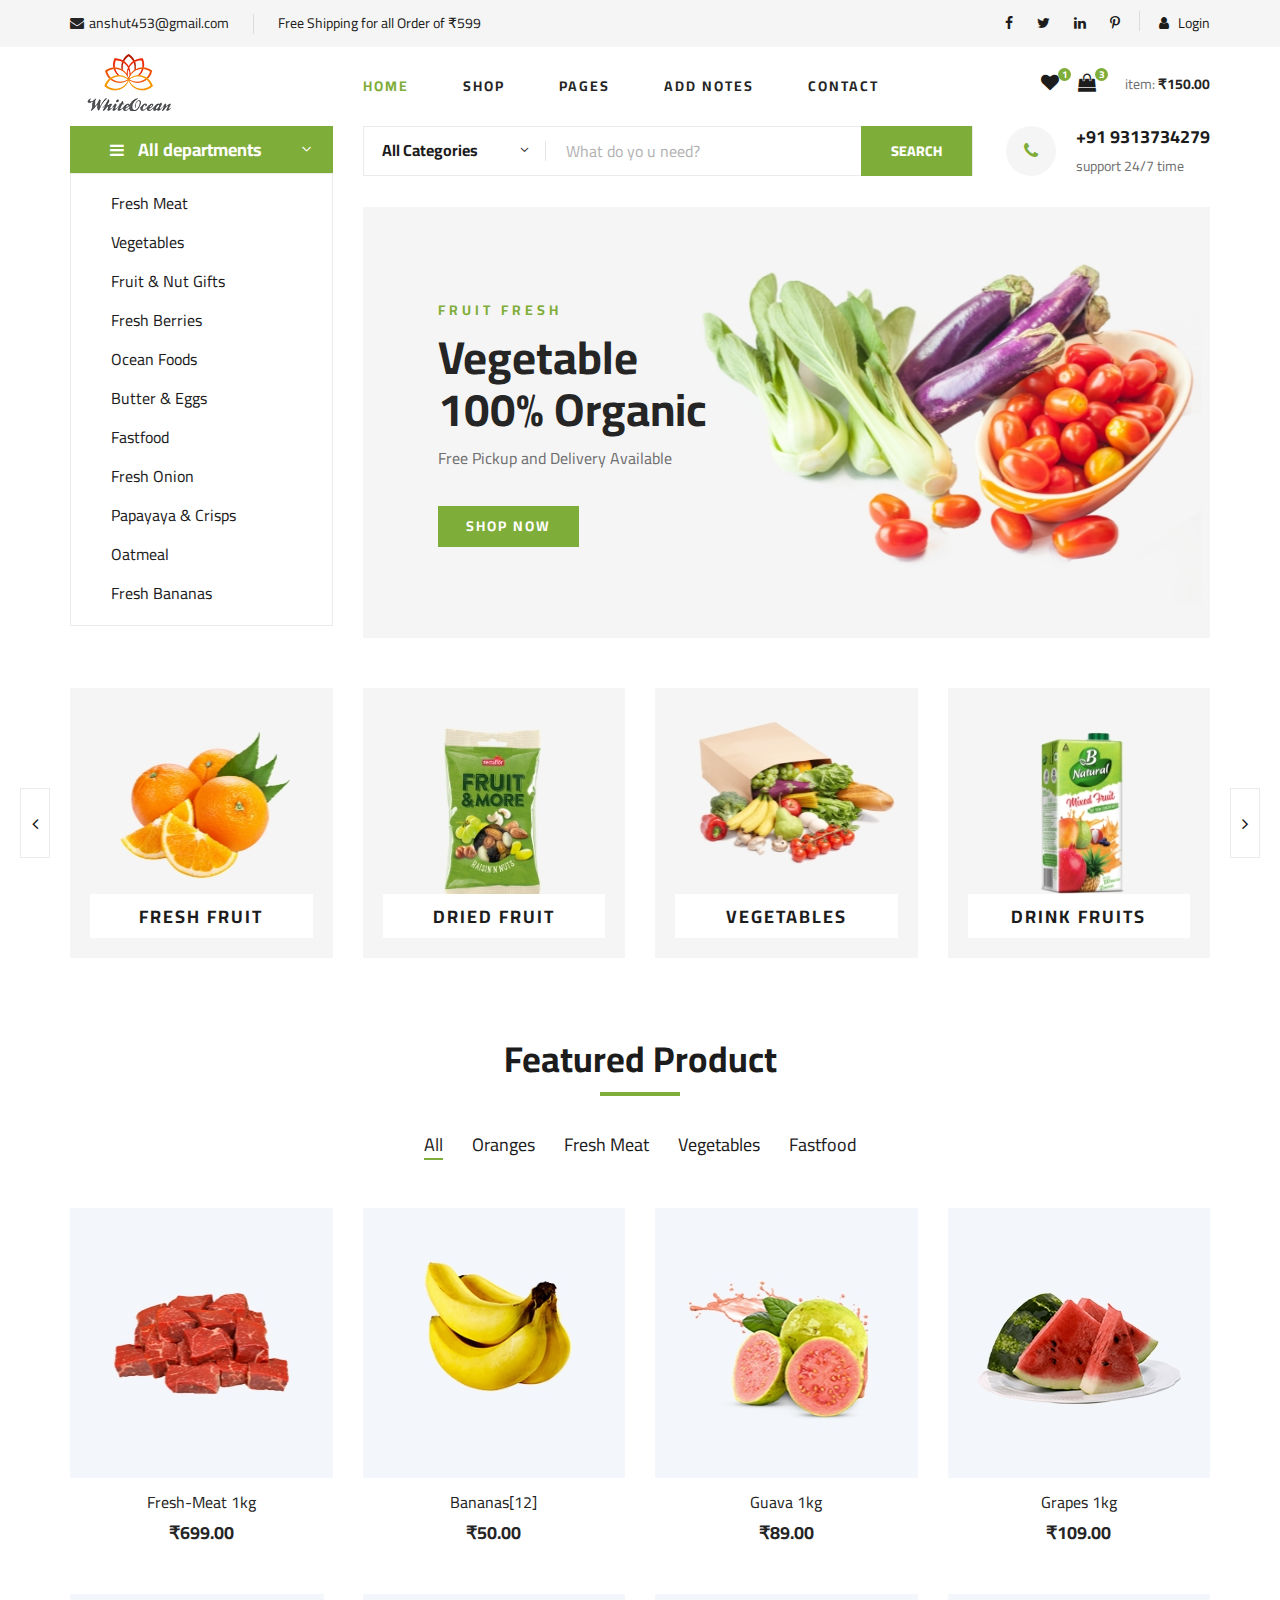
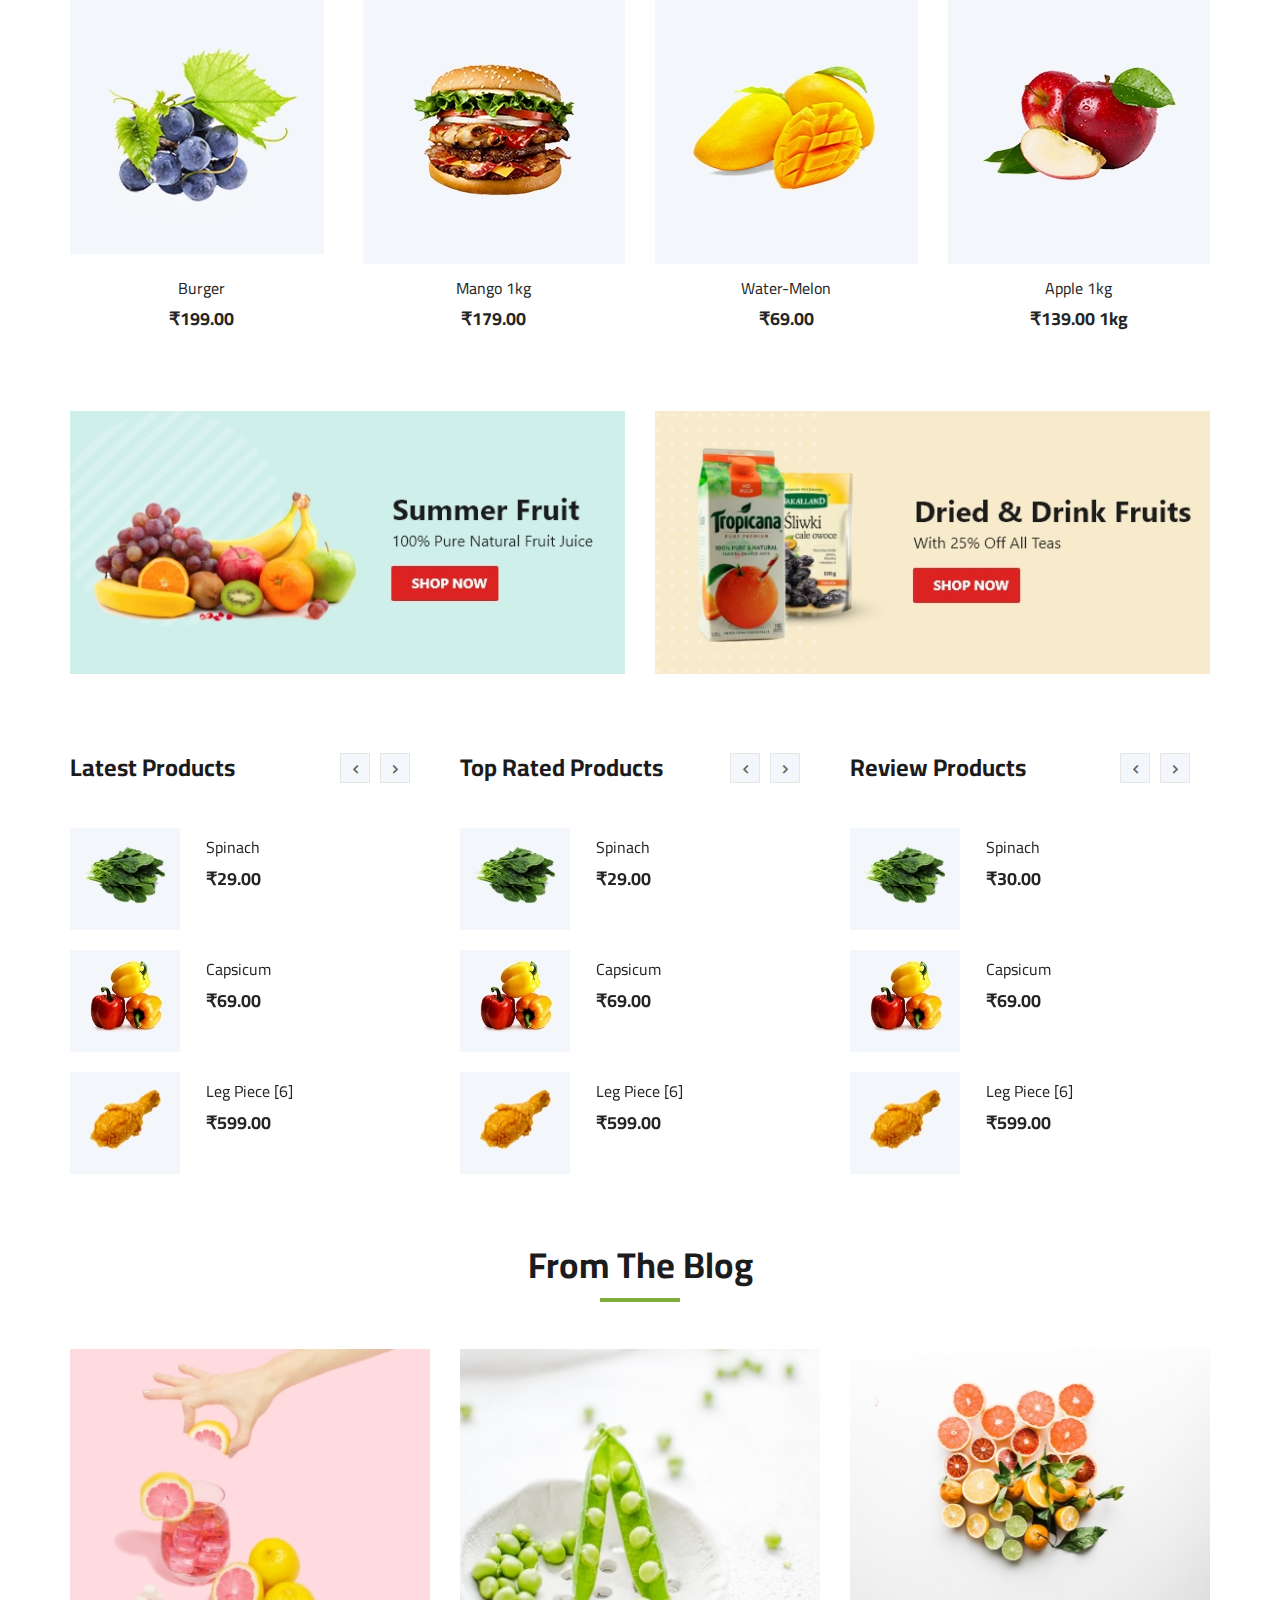
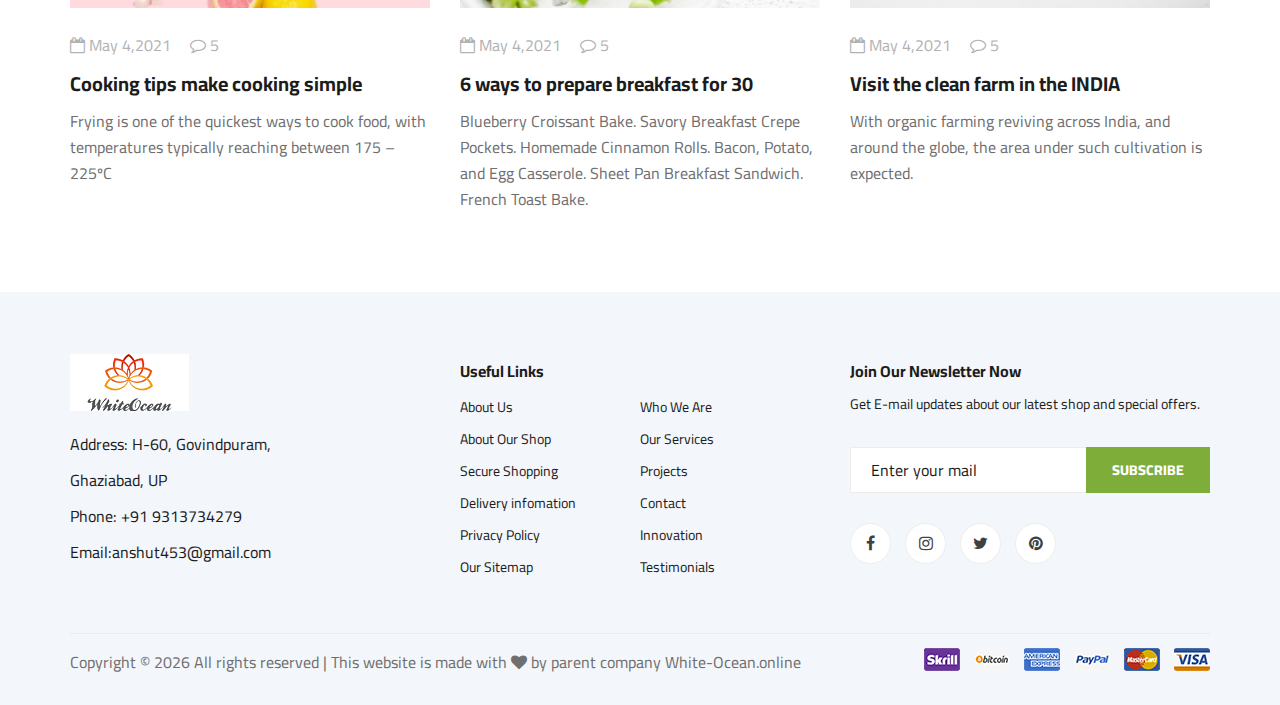
==== commit b79126c5: "Shoping details edit" ====
--- a/index.html
+++ b/index.html
@@ -7,7 +7,8 @@
     <meta name="keywords" content="White-ocean, unica, creative, html">
     <meta name="viewport" content="width=device-width, initial-scale=1.0">
     <meta http-equiv="X-UA-Compatible" content="ie=edge">
-    <title>White-ocean</title>
+    <title>White-Ocean</title>
+    <link rel="icon" type="image/x-icon" href="/img/icon.png">
 
     <!-- Google Font -->
     <link href="https://fonts.googleapis.com/css2?family=Cairo:wght@200;300;400;600;900&display=swap" rel="stylesheet">
@@ -48,7 +49,7 @@
         <div class="humberger__menu__cart">
             <ul>
                 <li><a href="#"><i class="fa fa-heart"></i> <span>1</span></a></li>
-                <li><a href="#"><i class="fa fa-shopping-bag"></i> <span>3</span></a></li>
+                <li><a href="./shoping-cart.html"><i class="fa fa-shopping-bag"></i> <span>3</span></a></li>
             </ul>
             <div class="header__cart__price">item: <span>₹150.00</span></div>
         </div>
@@ -75,10 +76,12 @@
                         <li><a href="./shop-details.html">Shop Details</a></li>
                         <li><a href="./shoping-cart.html">Shoping Cart</a></li>
                         <li><a href="./checkout.html">Check Out</a></li>
+                        <li><a href="./blog.html">Blog</a></li>
                         <li><a href="./blog-details.html">Blog Details</a></li>
                     </ul>
                 </li>
-                <li><a href="./blog.html">Blog</a></li>
+                
+                <li><a href="https://todos-adb.pages.dev/"  target="_blank">Add Notes</a></li>
                 <li><a href="./contact.html">Contact</a></li>
             </ul>
         </nav>
@@ -158,10 +161,12 @@
                                     <li><a href="./shop-details.html">Shop Details</a></li>
                                     <li><a href="./shoping-cart.html">Shoping Cart</a></li>
                                     <li><a href="./checkout.html">Check Out</a></li>
+                                    <li><a href="./blog.html">Blog</a></li>
                                     <li><a href="./blog-details.html">Blog Details</a></li>
                                 </ul>
                             </li>
-                            <li><a href="./blog.html">Blog</a></li>
+                            
+                            <li><a href="https://todos-adb.pages.dev/"  target="_blank">Add Notes</a></li>
                             <li><a href="./contact.html">Contact</a></li>
                         </ul>
                     </nav>
@@ -170,7 +175,7 @@
                     <div class="header__cart">
                         <ul>
                             <li><a href="#"><i class="fa fa-heart"></i> <span>1</span></a></li>
-                            <li><a href="#"><i class="fa fa-shopping-bag"></i> <span>3</span></a></li>
+                            <li><a href="./shoping-cart.html"><i class="fa fa-shopping-bag"></i> <span>3</span></a></li>
                         </ul>
                         <div class="header__cart__price">item: <span>₹150.00</span></div>
                     </div>
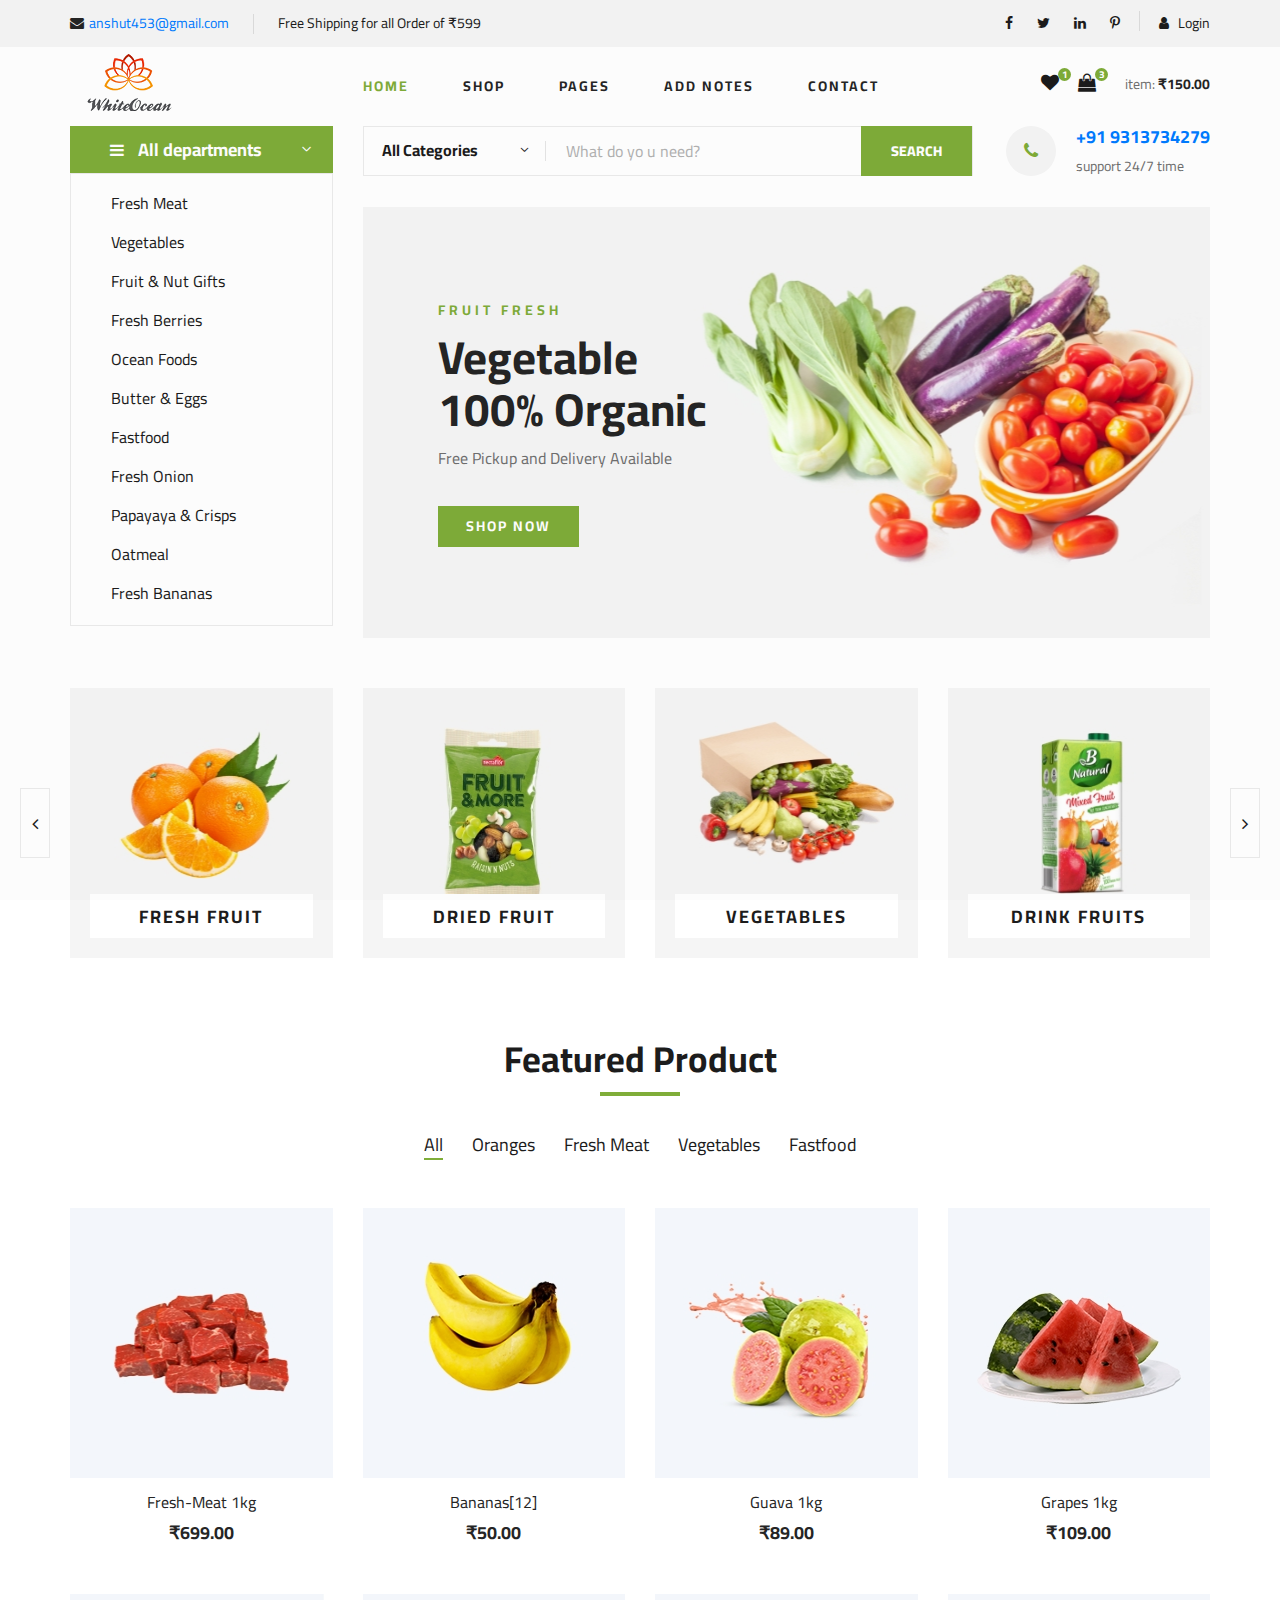
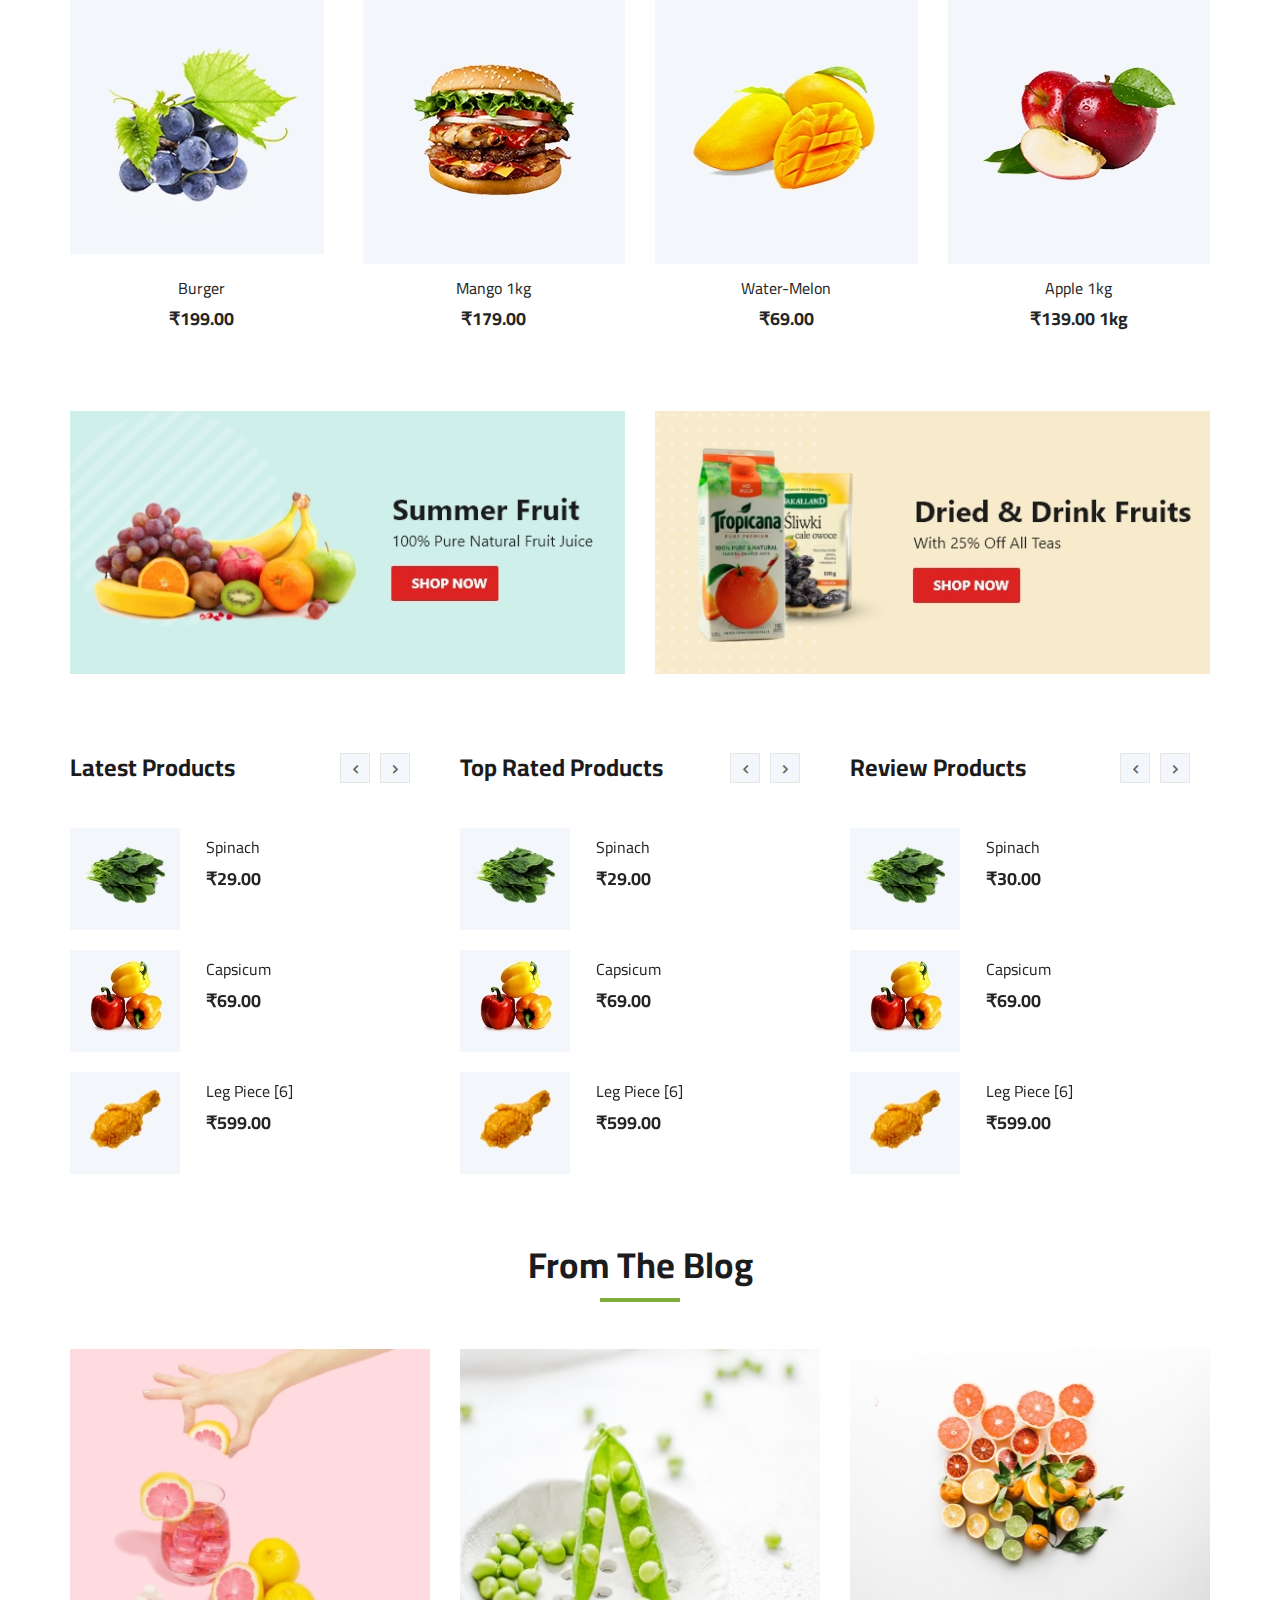
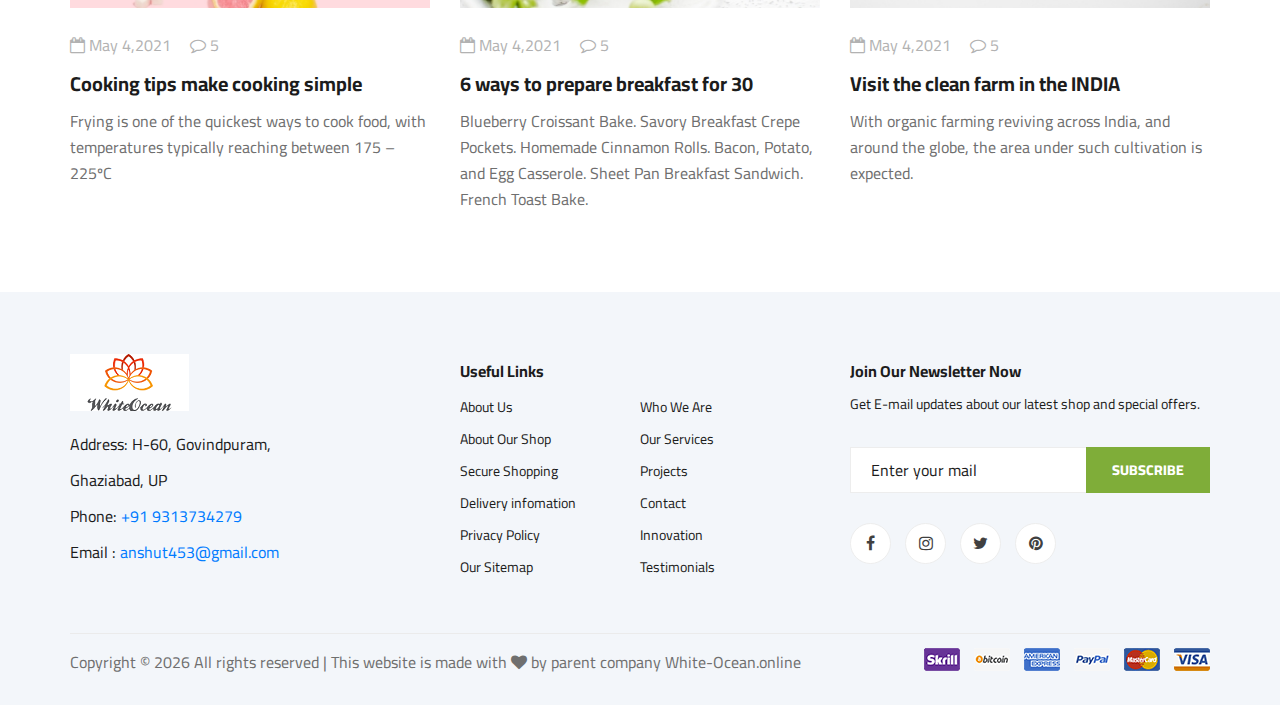
==== commit 0687d307: "Callto and mailto" ====
--- a/index.html
+++ b/index.html
@@ -95,7 +95,7 @@
         </div>
         <div class="humberger__menu__contact">
             <ul>
-                <li><i class="fa fa-envelope"></i> anshut453@gmail.com</li>
+                <li><i class="fa fa-envelope"></i> <a href="mailto:anshut453@gmail.com" target="_blank">anshut453@gmail.com</a></li>
                 <li>Free Shipping for all Order of ₹99</li>
             </ul>
         </div>
@@ -110,7 +110,7 @@
                     <div class="col-lg-6 col-md-6">
                         <div class="header__top__left">
                             <ul>
-                                <li><i class="fa fa-envelope"></i>anshut453@gmail.com</li>
+                                <li><i class="fa fa-envelope"></i><a href="mailto:anshut453@gmail.com" target="_blank">anshut453@gmail.com</a></li>
                                 <li>Free Shipping for all Order of ₹599</li>
                             </ul>
                         </div>
@@ -230,7 +230,7 @@
                                 <i class="fa fa-phone"></i>
                             </div>
                             <div class="hero__search__phone__text">
-                                <h5>+91 9313734279</h5>
+                                <h5><a href="tel:+919313734279">+91 9313734279</a></h5>
                                 <span>support 24/7 time</span>
                             </div>
                         </div>
@@ -729,8 +729,8 @@
                         </div>
                         <ul>
                             <li>Address: H-60, Govindpuram, Ghaziabad, UP</li>
-                            <li>Phone: +91 9313734279</li>
-                            <li>Email:anshut453@gmail.com</li>
+                            <li>Phone: <a href="tel:+919313734279">+91 9313734279</a></li>
+                            <li>Email :<a href="mailto:anshut453@gmail.com" target="_blank" > anshut453@gmail.com</a></li>
                         </ul>
                     </div>
                 </div>
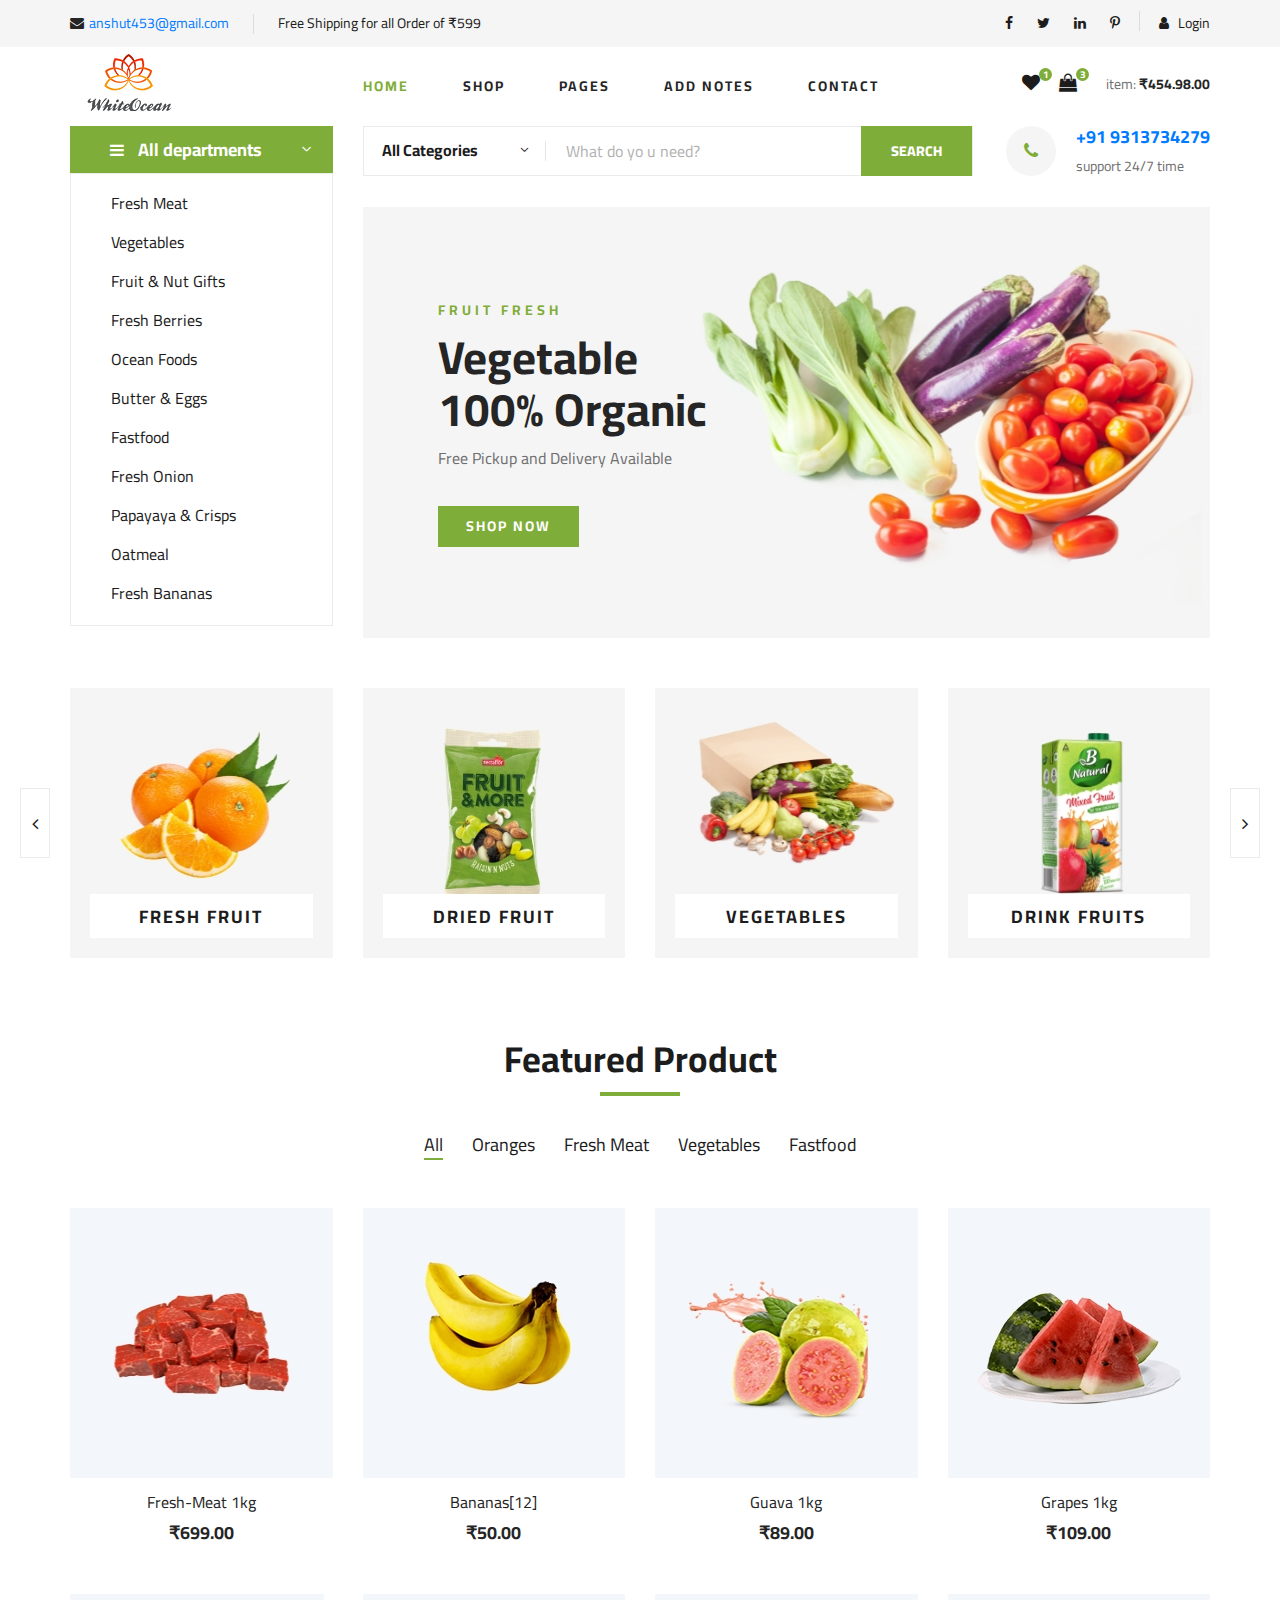
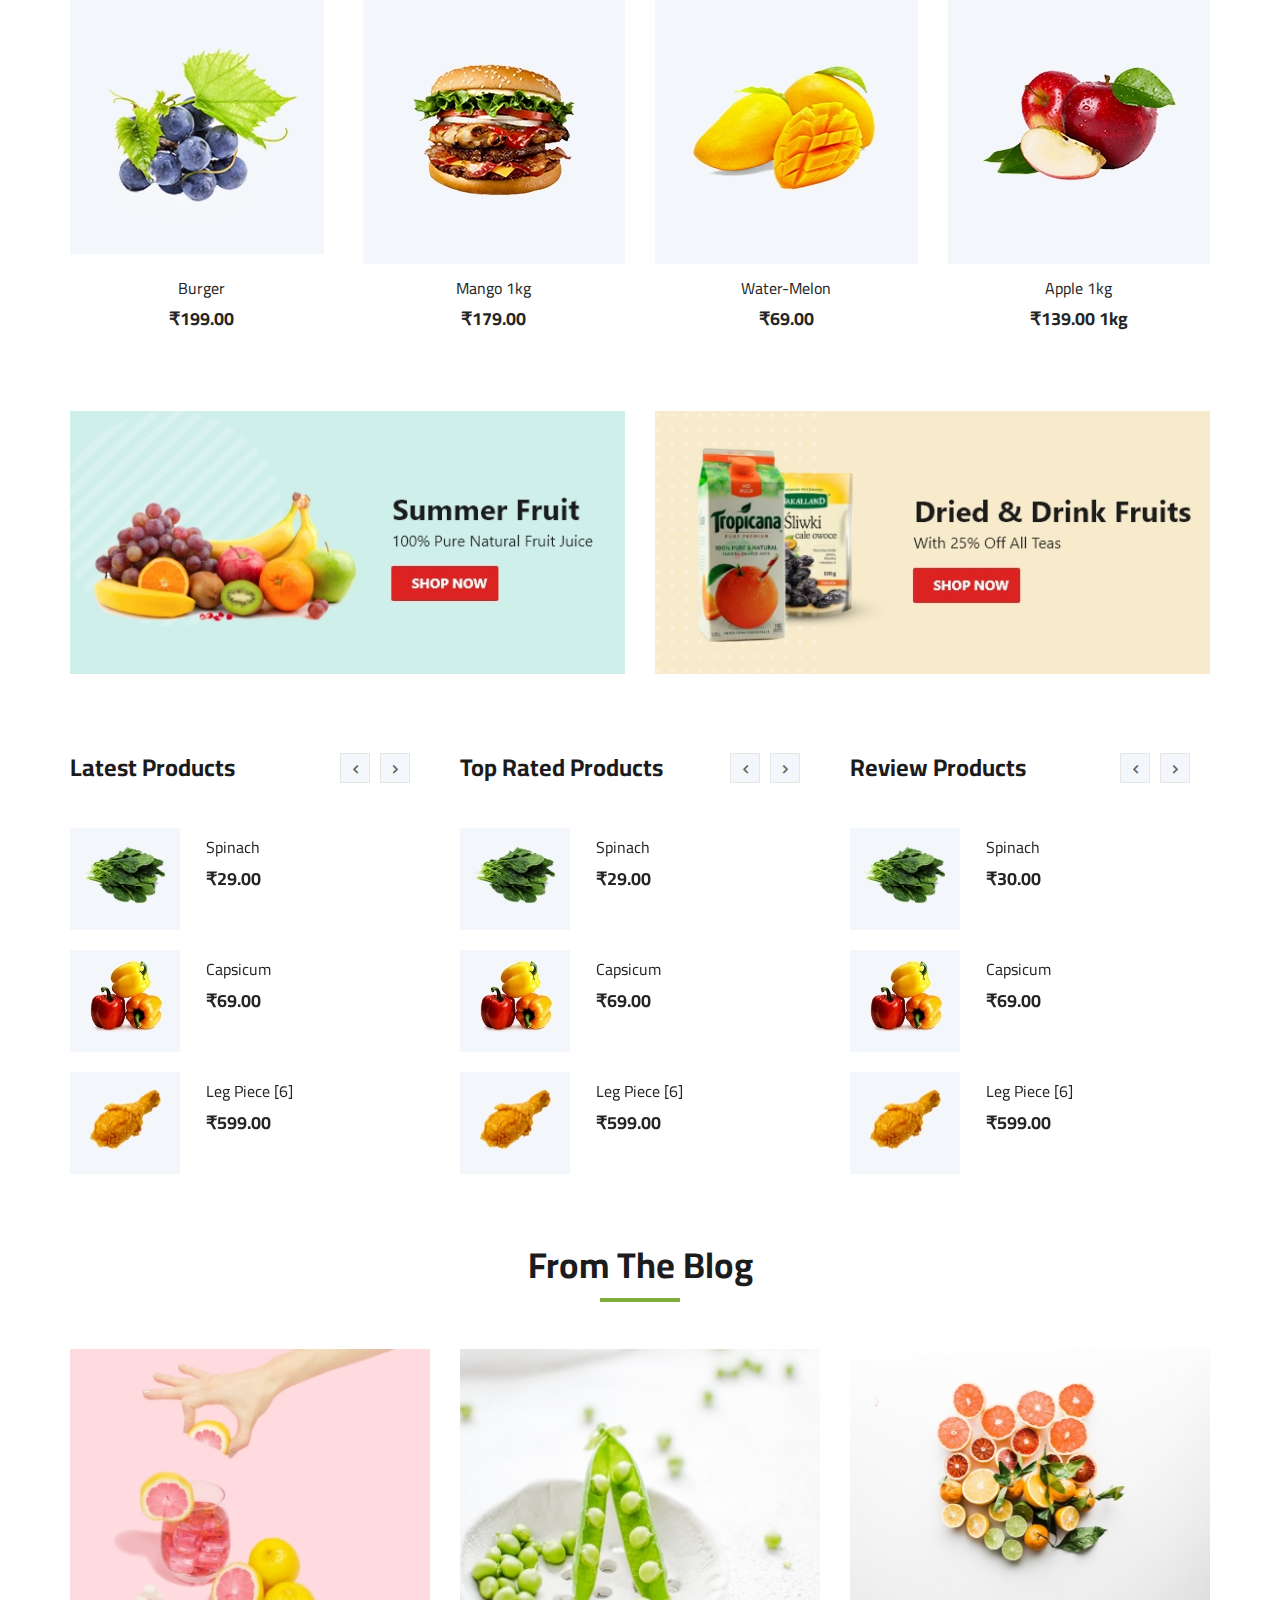
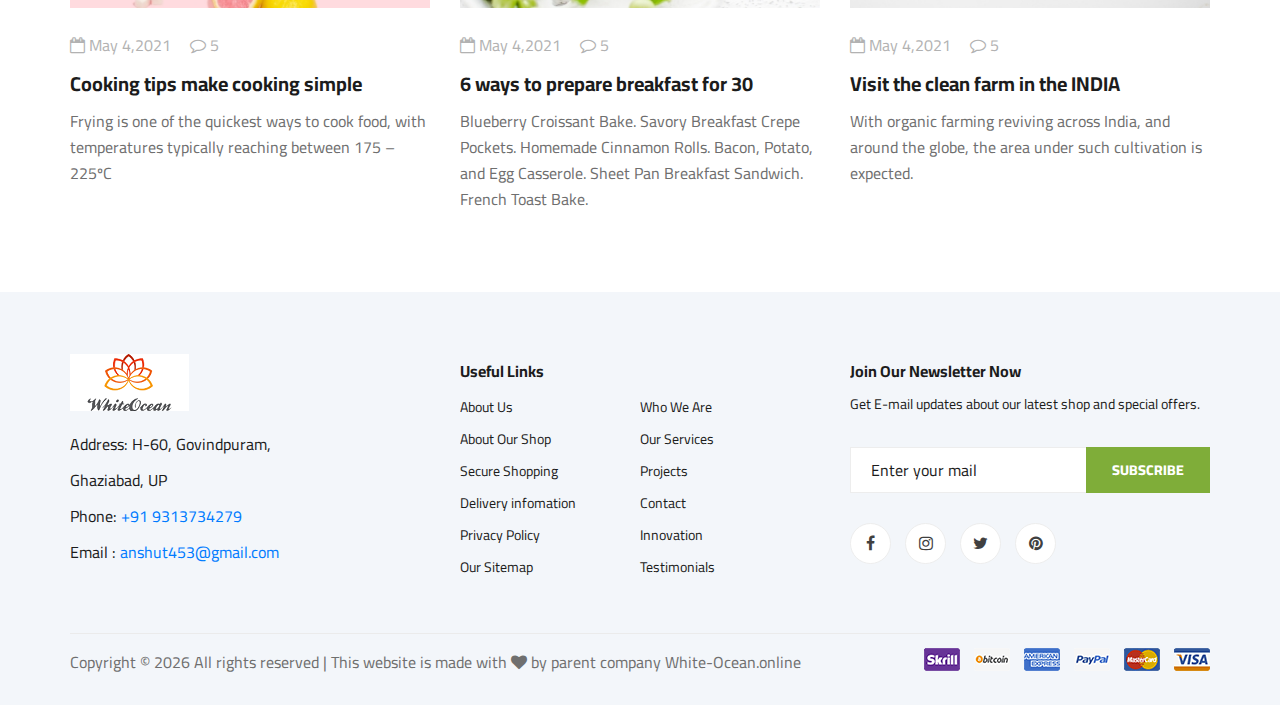
==== commit 73d04354: "item price" ====
--- a/index.html
+++ b/index.html
@@ -51,7 +51,7 @@
                 <li><a href="#"><i class="fa fa-heart"></i> <span>1</span></a></li>
                 <li><a href="./shoping-cart.html"><i class="fa fa-shopping-bag"></i> <span>3</span></a></li>
             </ul>
-            <div class="header__cart__price">item: <span>₹150.00</span></div>
+            <div class="header__cart__price">item: <span>₹454.98.00</span></div>
         </div>
         <div class="humberger__menu__widget">
             <!-- <div class="header__top__right__language">
@@ -177,7 +177,7 @@
                             <li><a href="#"><i class="fa fa-heart"></i> <span>1</span></a></li>
                             <li><a href="./shoping-cart.html"><i class="fa fa-shopping-bag"></i> <span>3</span></a></li>
                         </ul>
-                        <div class="header__cart__price">item: <span>₹150.00</span></div>
+                        <div class="header__cart__price">item: <span>₹454.98.00</span></div>
                     </div>
                 </div>
             </div>
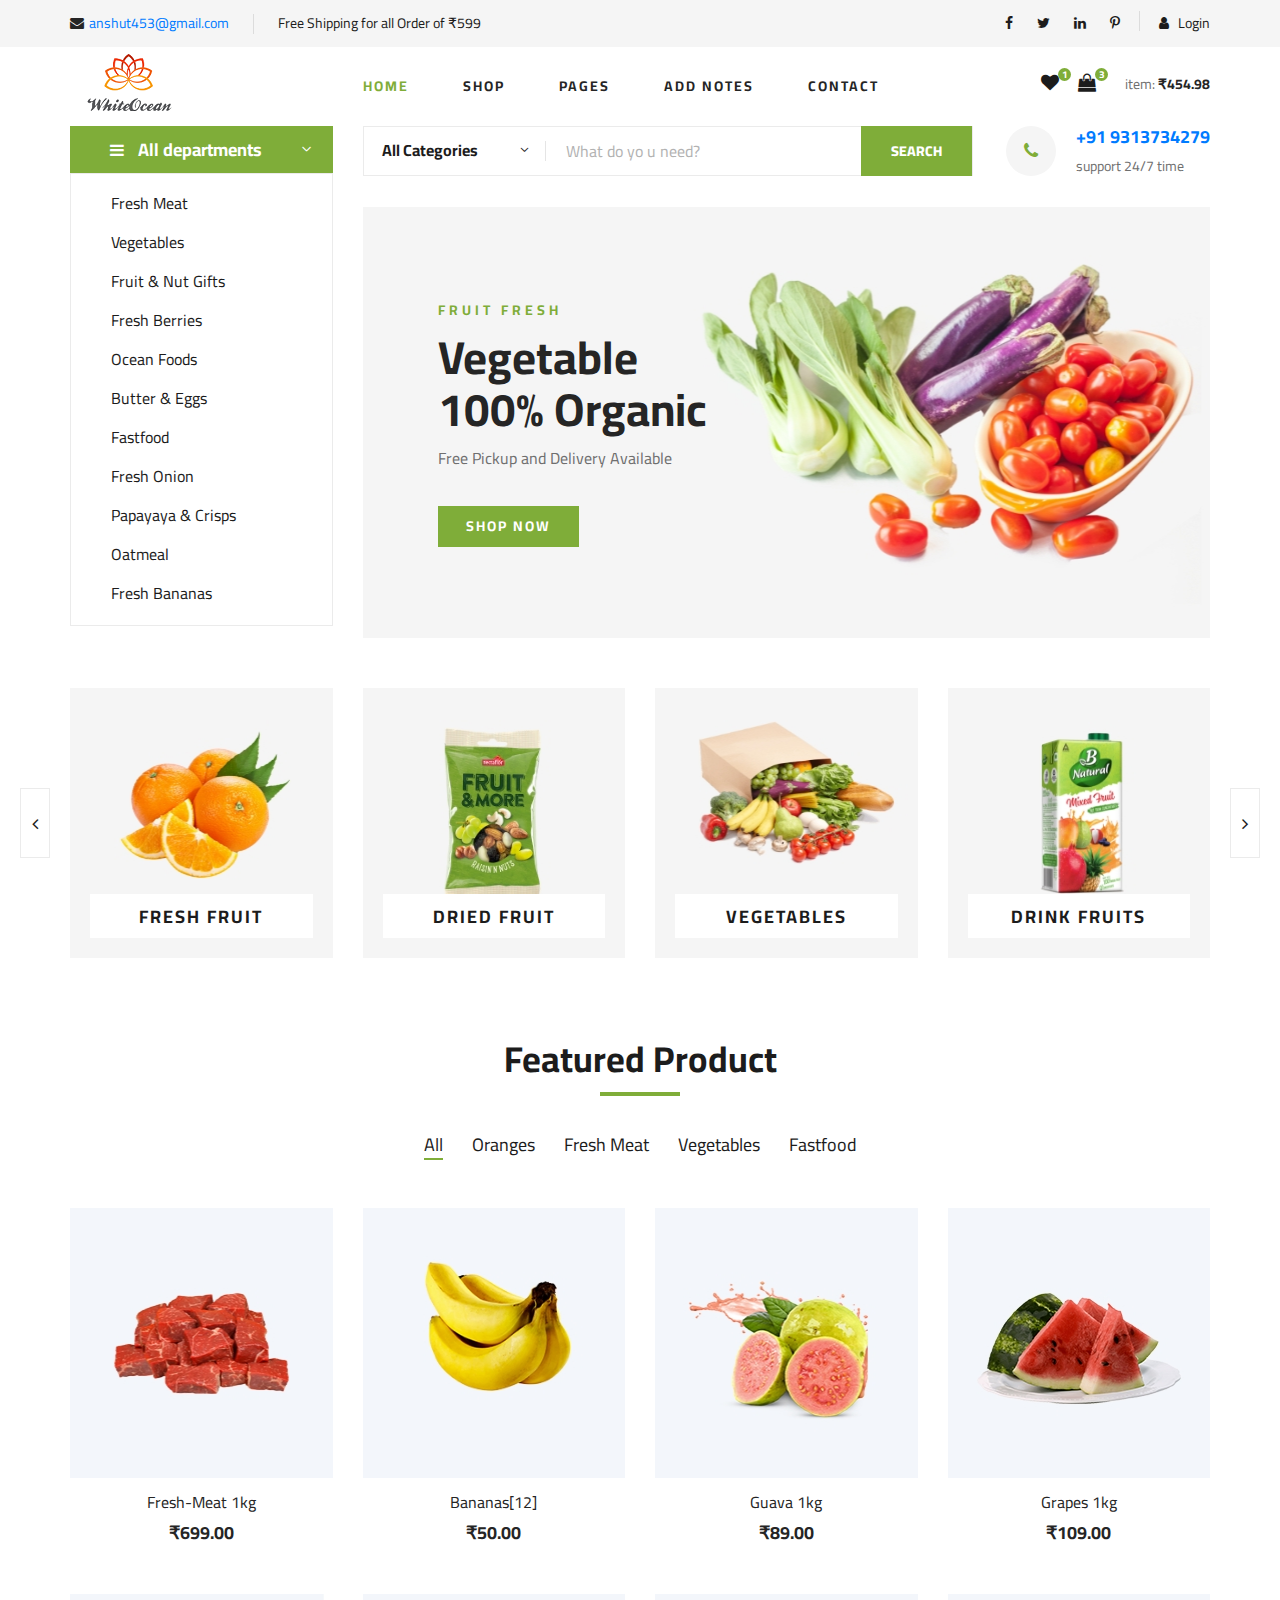
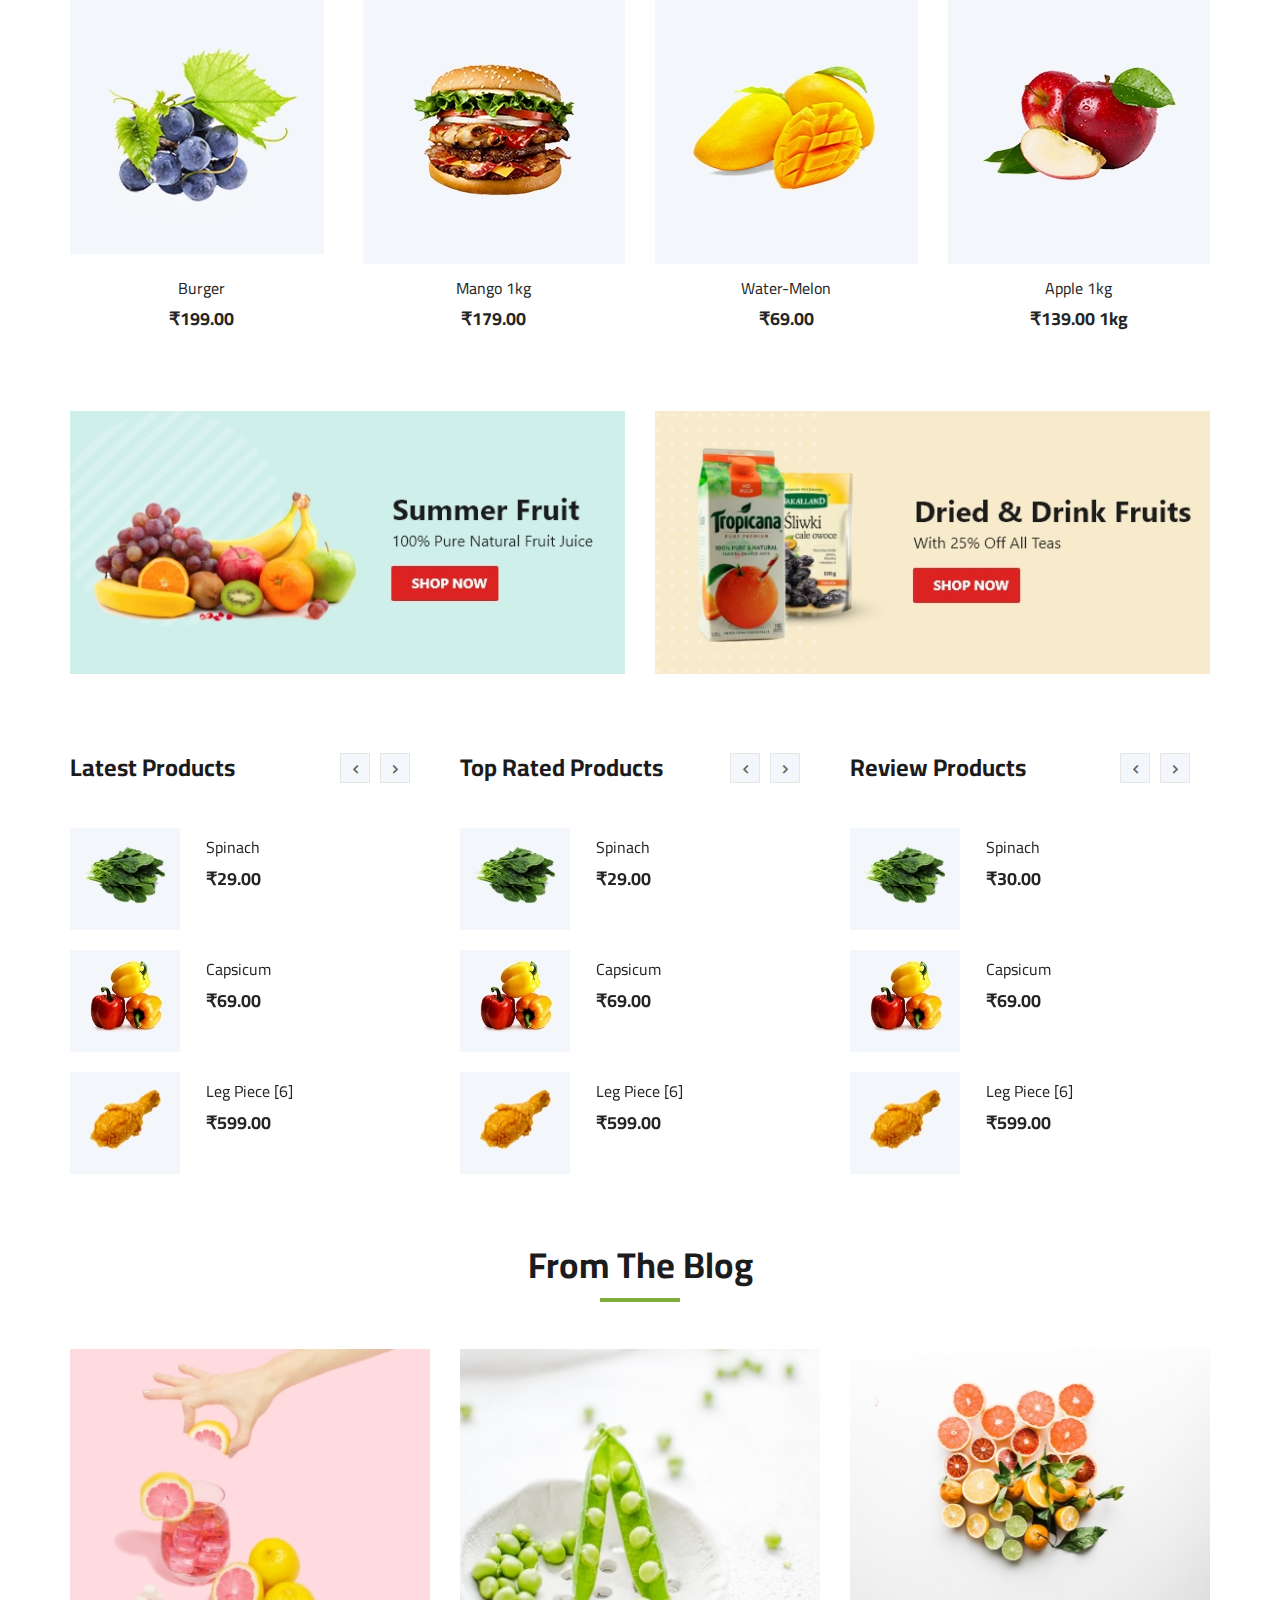
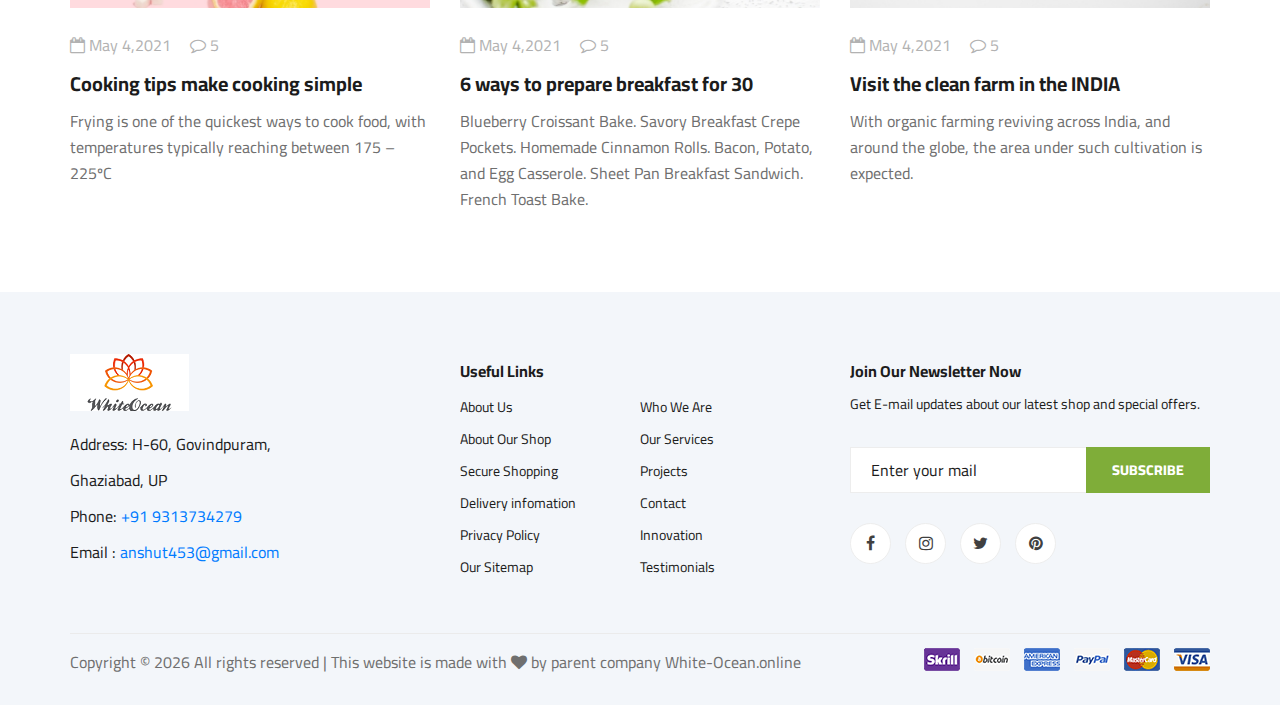
==== commit 74783760: "Item price" ====
--- a/index.html
+++ b/index.html
@@ -51,7 +51,7 @@
                 <li><a href="#"><i class="fa fa-heart"></i> <span>1</span></a></li>
                 <li><a href="./shoping-cart.html"><i class="fa fa-shopping-bag"></i> <span>3</span></a></li>
             </ul>
-            <div class="header__cart__price">item: <span>₹454.98.00</span></div>
+            <div class="header__cart__price">item: <span>₹454.98</span></div>
         </div>
         <div class="humberger__menu__widget">
             <!-- <div class="header__top__right__language">
@@ -177,7 +177,7 @@
                             <li><a href="#"><i class="fa fa-heart"></i> <span>1</span></a></li>
                             <li><a href="./shoping-cart.html"><i class="fa fa-shopping-bag"></i> <span>3</span></a></li>
                         </ul>
-                        <div class="header__cart__price">item: <span>₹454.98.00</span></div>
+                        <div class="header__cart__price">item: <span>₹454.98</span></div>
                     </div>
                 </div>
             </div>
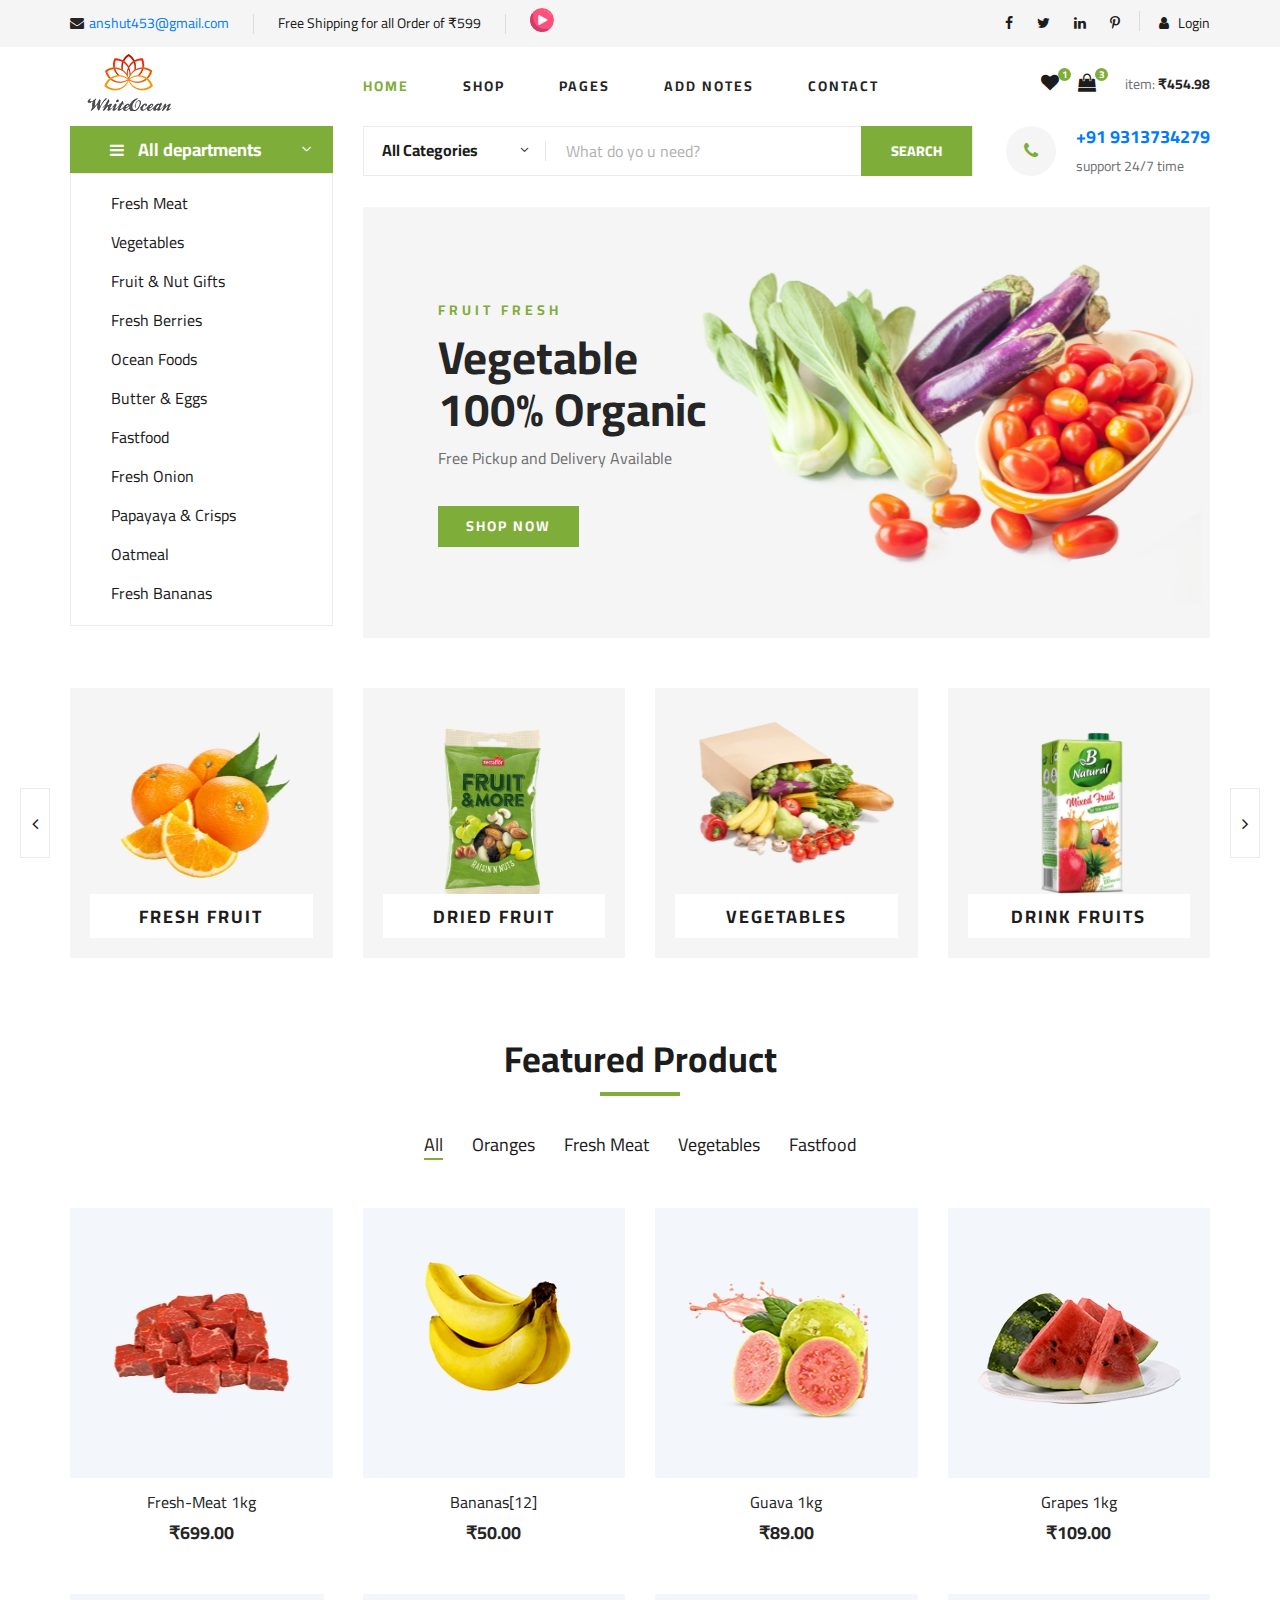
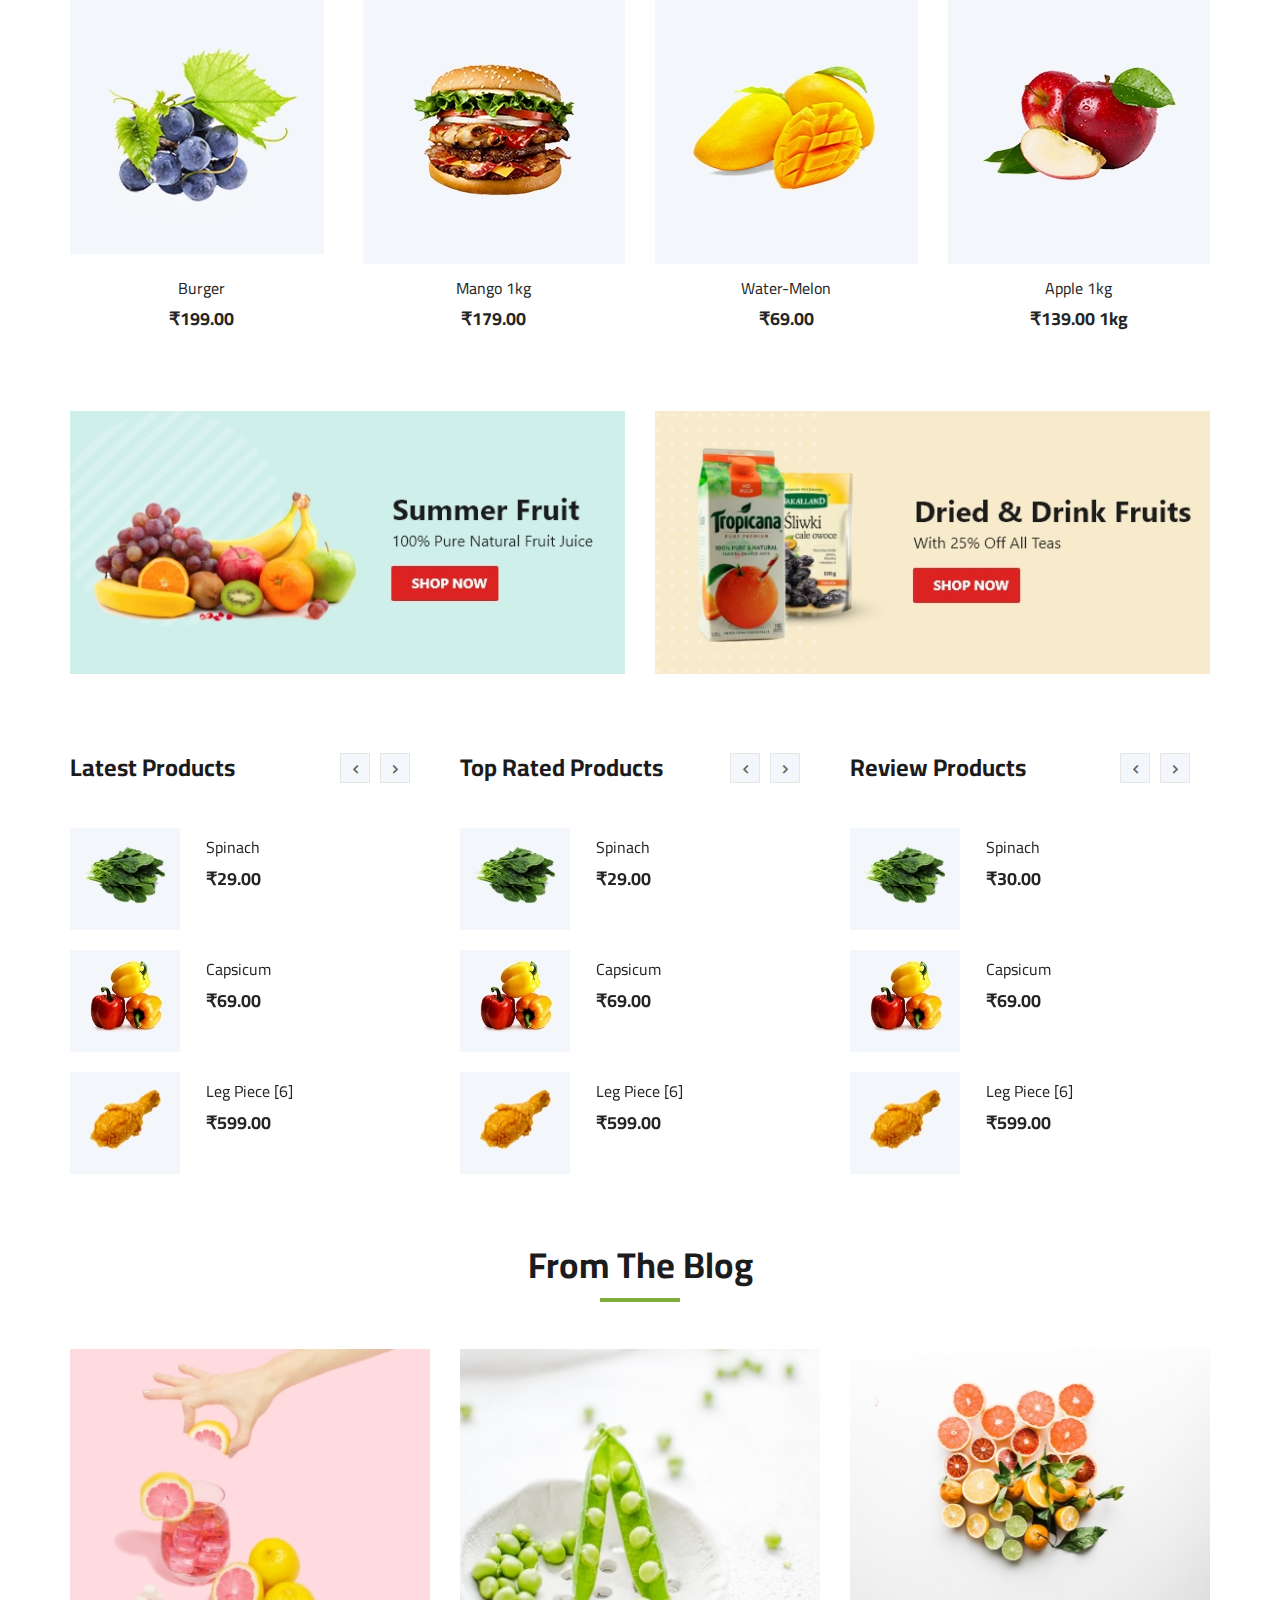
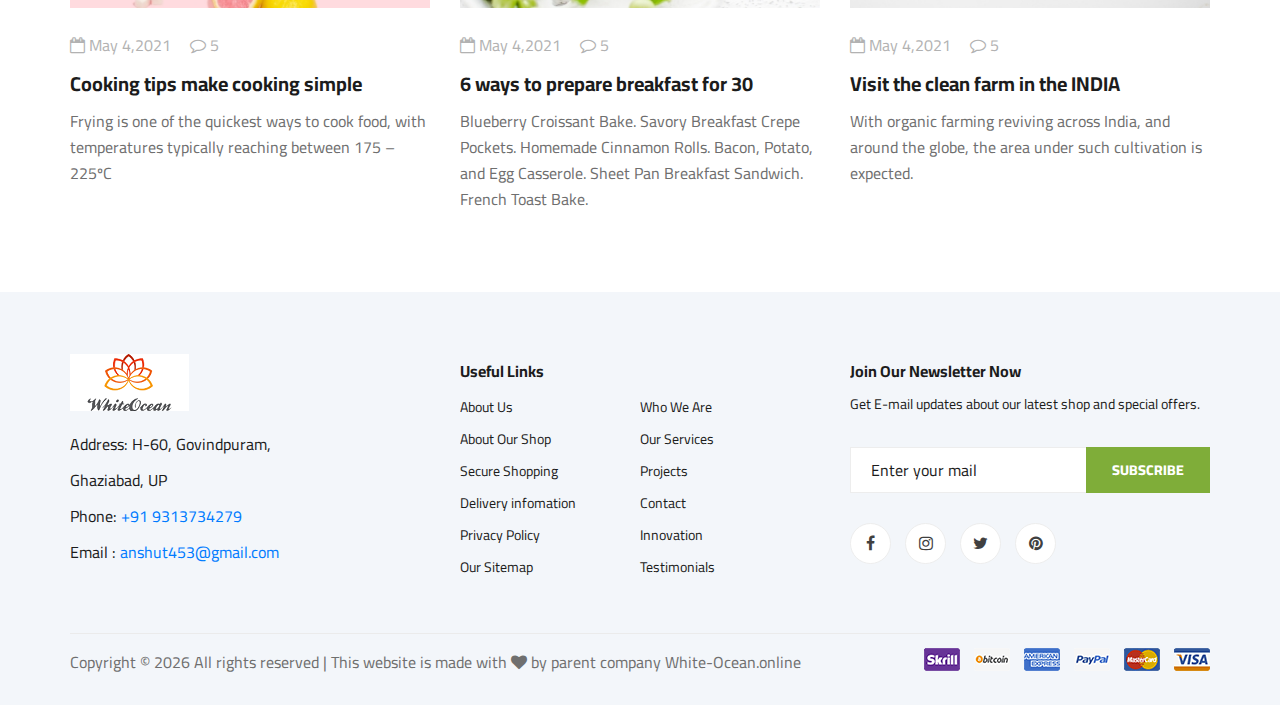
==== commit 932a9f1d: "Video page" ====
--- a/index.html
+++ b/index.html
@@ -48,6 +48,7 @@
         </div>
         <div class="humberger__menu__cart">
             <ul>
+                
                 <li><a href="#"><i class="fa fa-heart"></i> <span>1</span></a></li>
                 <li><a href="./shoping-cart.html"><i class="fa fa-shopping-bag"></i> <span>3</span></a></li>
             </ul>
@@ -66,6 +67,8 @@
             <div class="header__top__right__auth">
                 <a href="./login.html"><i class="fa fa-user"></i> Login</a>
             </div>
+            <span style="margin-left: 10px;"><a href="/video.html"><img src="img/play.png" alt=""></a>
+            </span>
         </div>
         <nav class="humberger__menu__nav mobile-menu">
             <ul>
@@ -83,6 +86,7 @@
                 
                 <li><a href="https://todos-adb.pages.dev/"  target="_blank">Add Notes</a></li>
                 <li><a href="./contact.html">Contact</a></li>
+                
             </ul>
         </nav>
         <div id="mobile-menu-wrap"></div>
@@ -112,6 +116,9 @@
                             <ul>
                                 <li><i class="fa fa-envelope"></i><a href="mailto:anshut453@gmail.com" target="_blank">anshut453@gmail.com</a></li>
                                 <li>Free Shipping for all Order of ₹599</li>
+                                <span style="text-align: center;">
+                                    <a href="/video.html"><img src="img/play.png" alt=""></a>
+                                </span>
                             </ul>
                         </div>
                     </div>
@@ -138,9 +145,13 @@
                             </div> -->
                             <div class="header__top__right__auth">
                                 <a href="./login.html"><i class="fa fa-user"></i> Login</a>
-                            </div>
-                        </div>
-                    </div>
+                                
+                            </div>
+                            
+                        </div>
+                        
+                    </div>
+                    
                 </div>
             </div>
         </div>
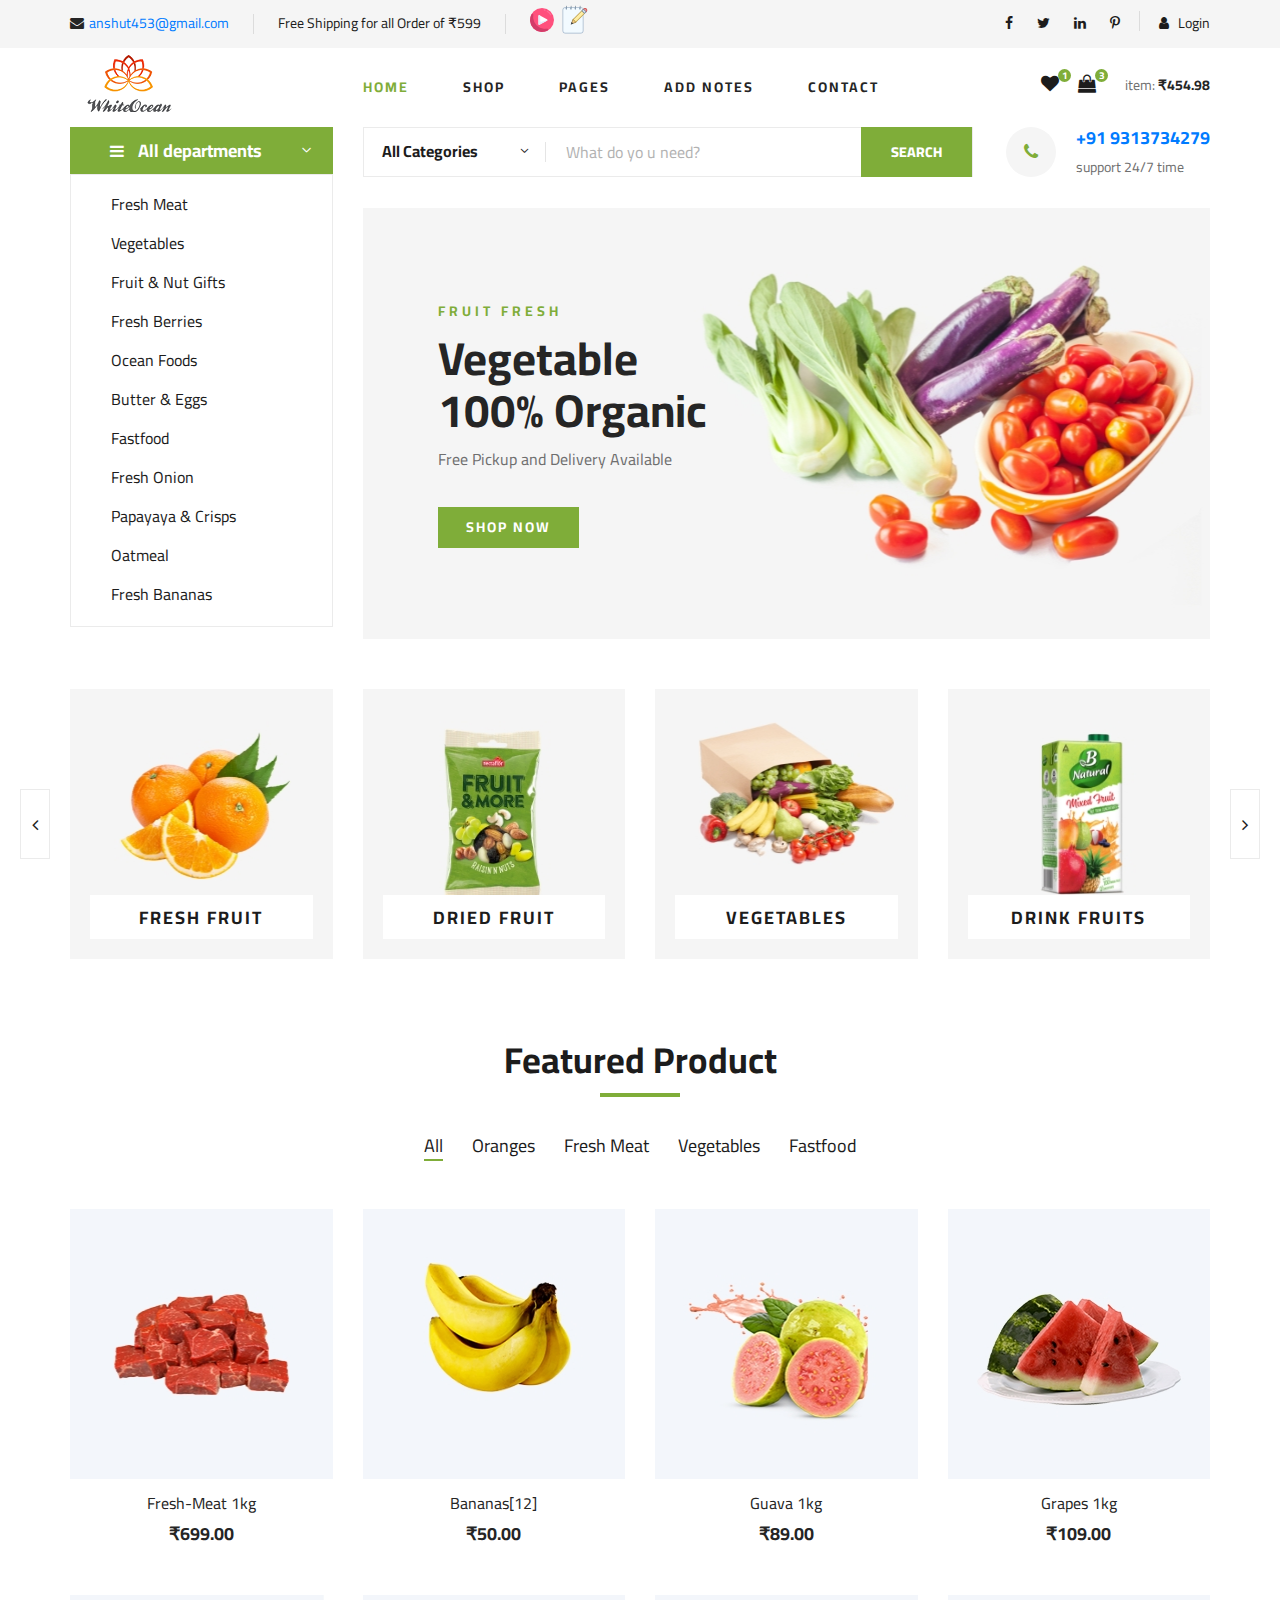
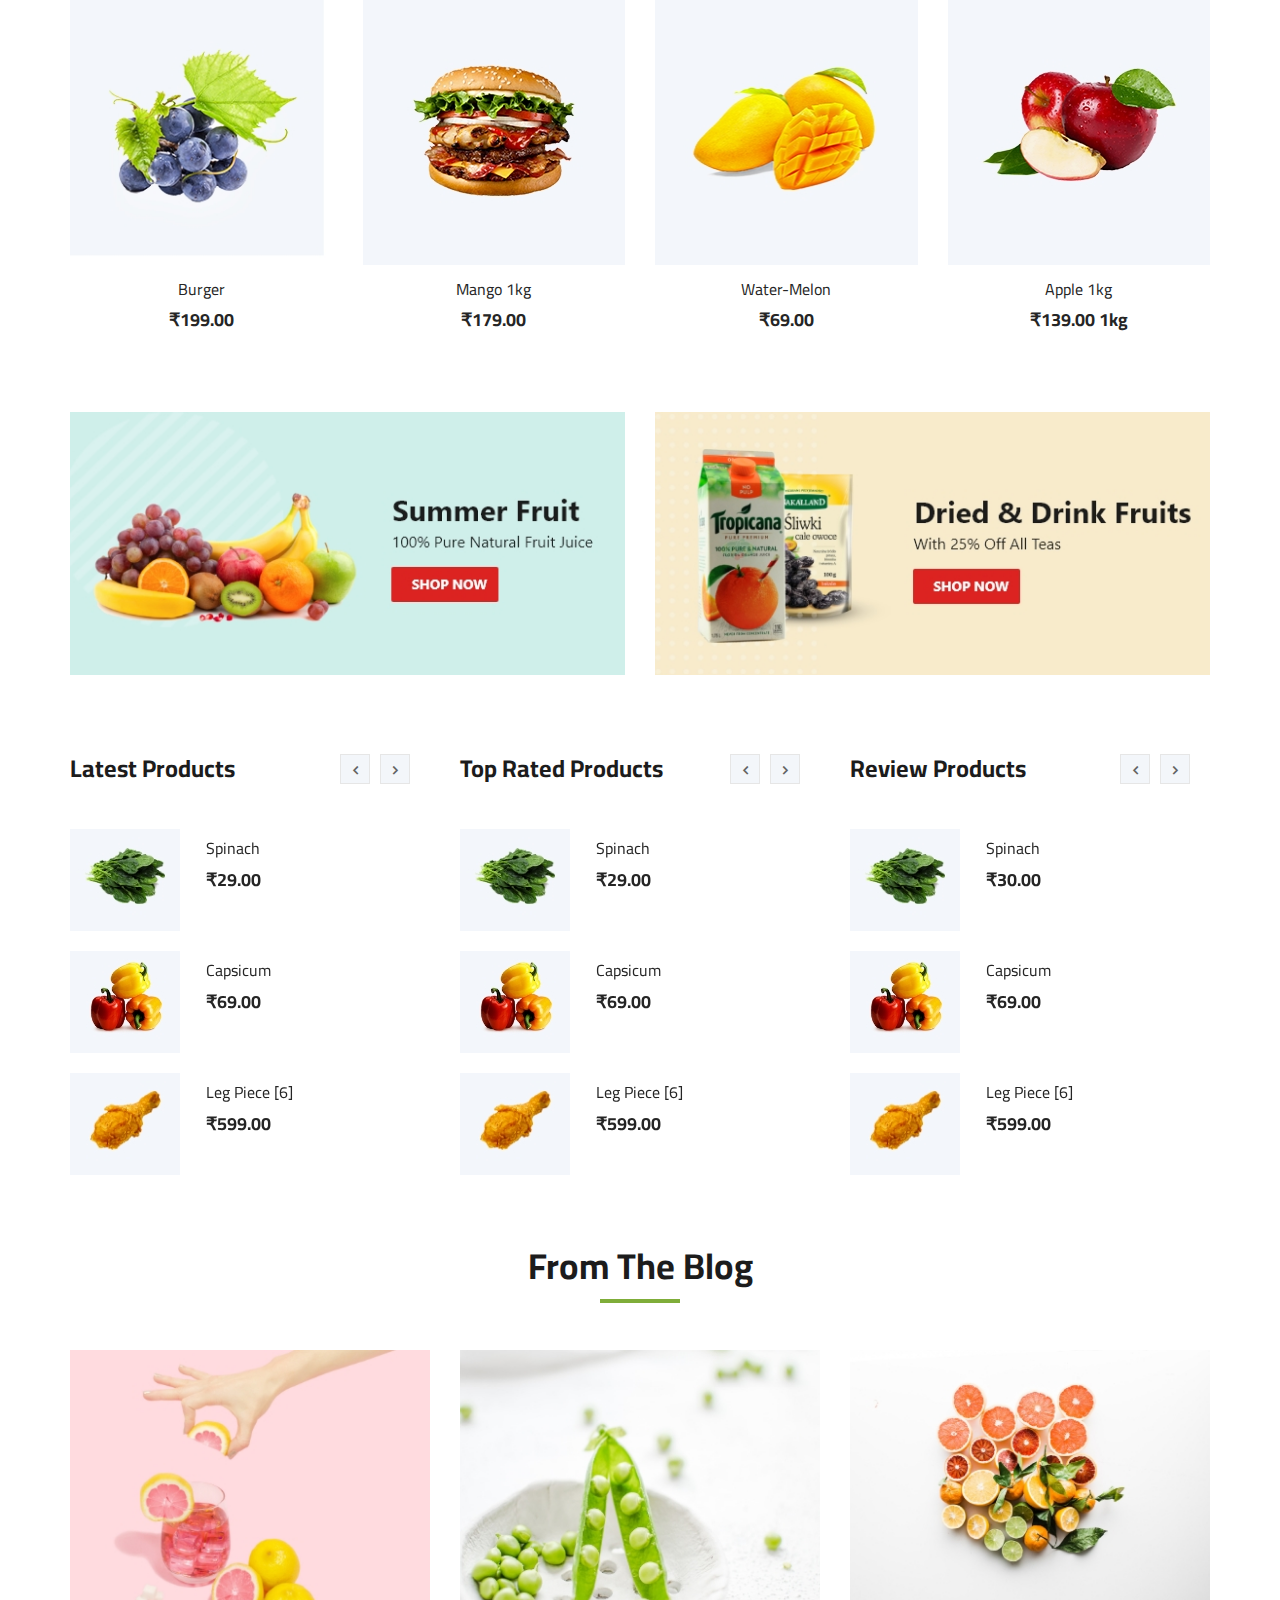
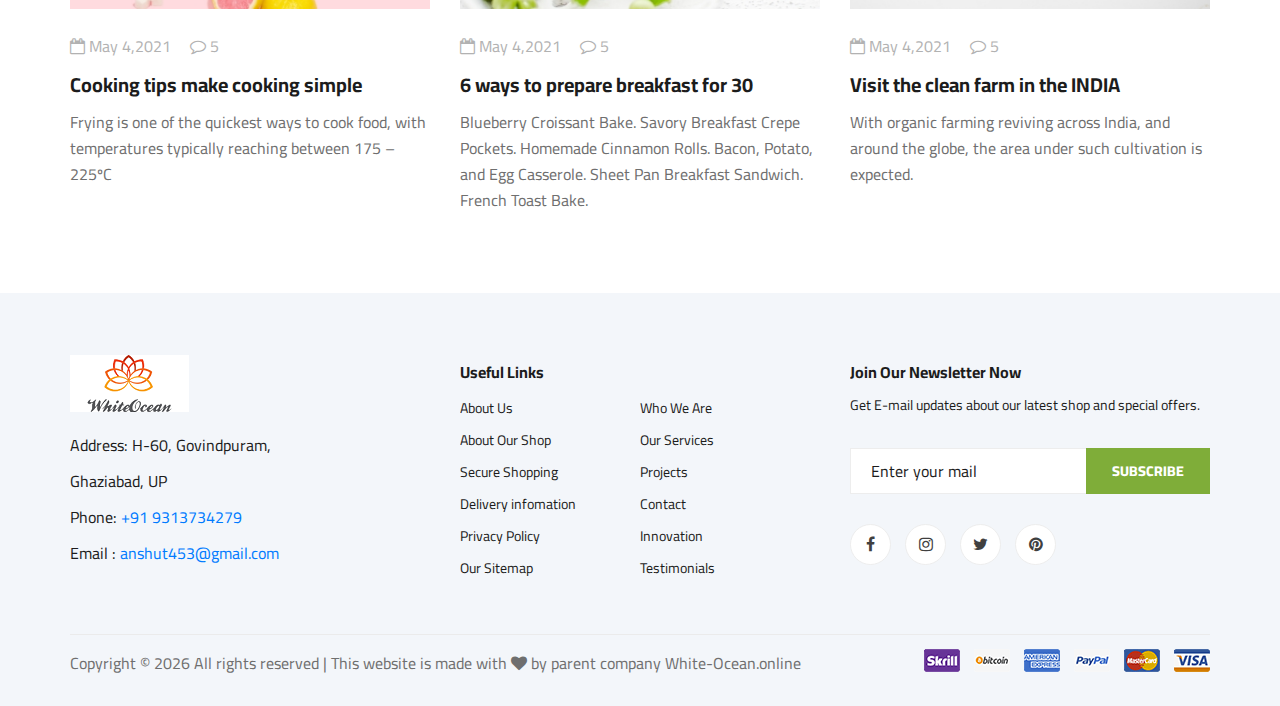
==== commit ef332be2: "Notes" ====
--- a/index.html
+++ b/index.html
@@ -17,6 +17,7 @@
     <link rel="stylesheet" href="css/bootstrap.min.css" type="text/css">
     <link rel="stylesheet" href="css/font-awesome.min.css" type="text/css">
     <link rel="stylesheet" href="css/elegant-icons.css" type="text/css">
+    <link rel="stylesheet" href="css/nice-select.css" type="text/css">
     <link rel="stylesheet" href="css/nice-select.css" type="text/css">
     <link rel="stylesheet" href="css/jquery-ui.min.css" type="text/css">
     <link rel="stylesheet" href="css/owl.carousel.min.css" type="text/css">
@@ -67,7 +68,7 @@
             <div class="header__top__right__auth">
                 <a href="./login.html"><i class="fa fa-user"></i> Login</a>
             </div>
-            <span style="margin-left: 10px;"><a href="/video.html"><img src="img/play.png" alt=""></a>
+            <span style="margin-left: 10px;"><a href="/video.html" target="_blank"><img src="img/play.png" alt=""></a>
             </span>
         </div>
         <nav class="humberger__menu__nav mobile-menu">
@@ -117,7 +118,10 @@
                                 <li><i class="fa fa-envelope"></i><a href="mailto:anshut453@gmail.com" target="_blank">anshut453@gmail.com</a></li>
                                 <li>Free Shipping for all Order of ₹599</li>
                                 <span style="text-align: center;">
-                                    <a href="/video.html"><img src="img/play.png" alt=""></a>
+                                    <a href="/video.html" target="_blank"><img src="img/play.png" alt=""></a>
+                                </span>
+                                <span style="text-align: center;">
+                                    <a href="https://todos-adb.pages.dev/" target="_blank"><img src="img/notes.png" alt=""></a>
                                 </span>
                             </ul>
                         </div>
